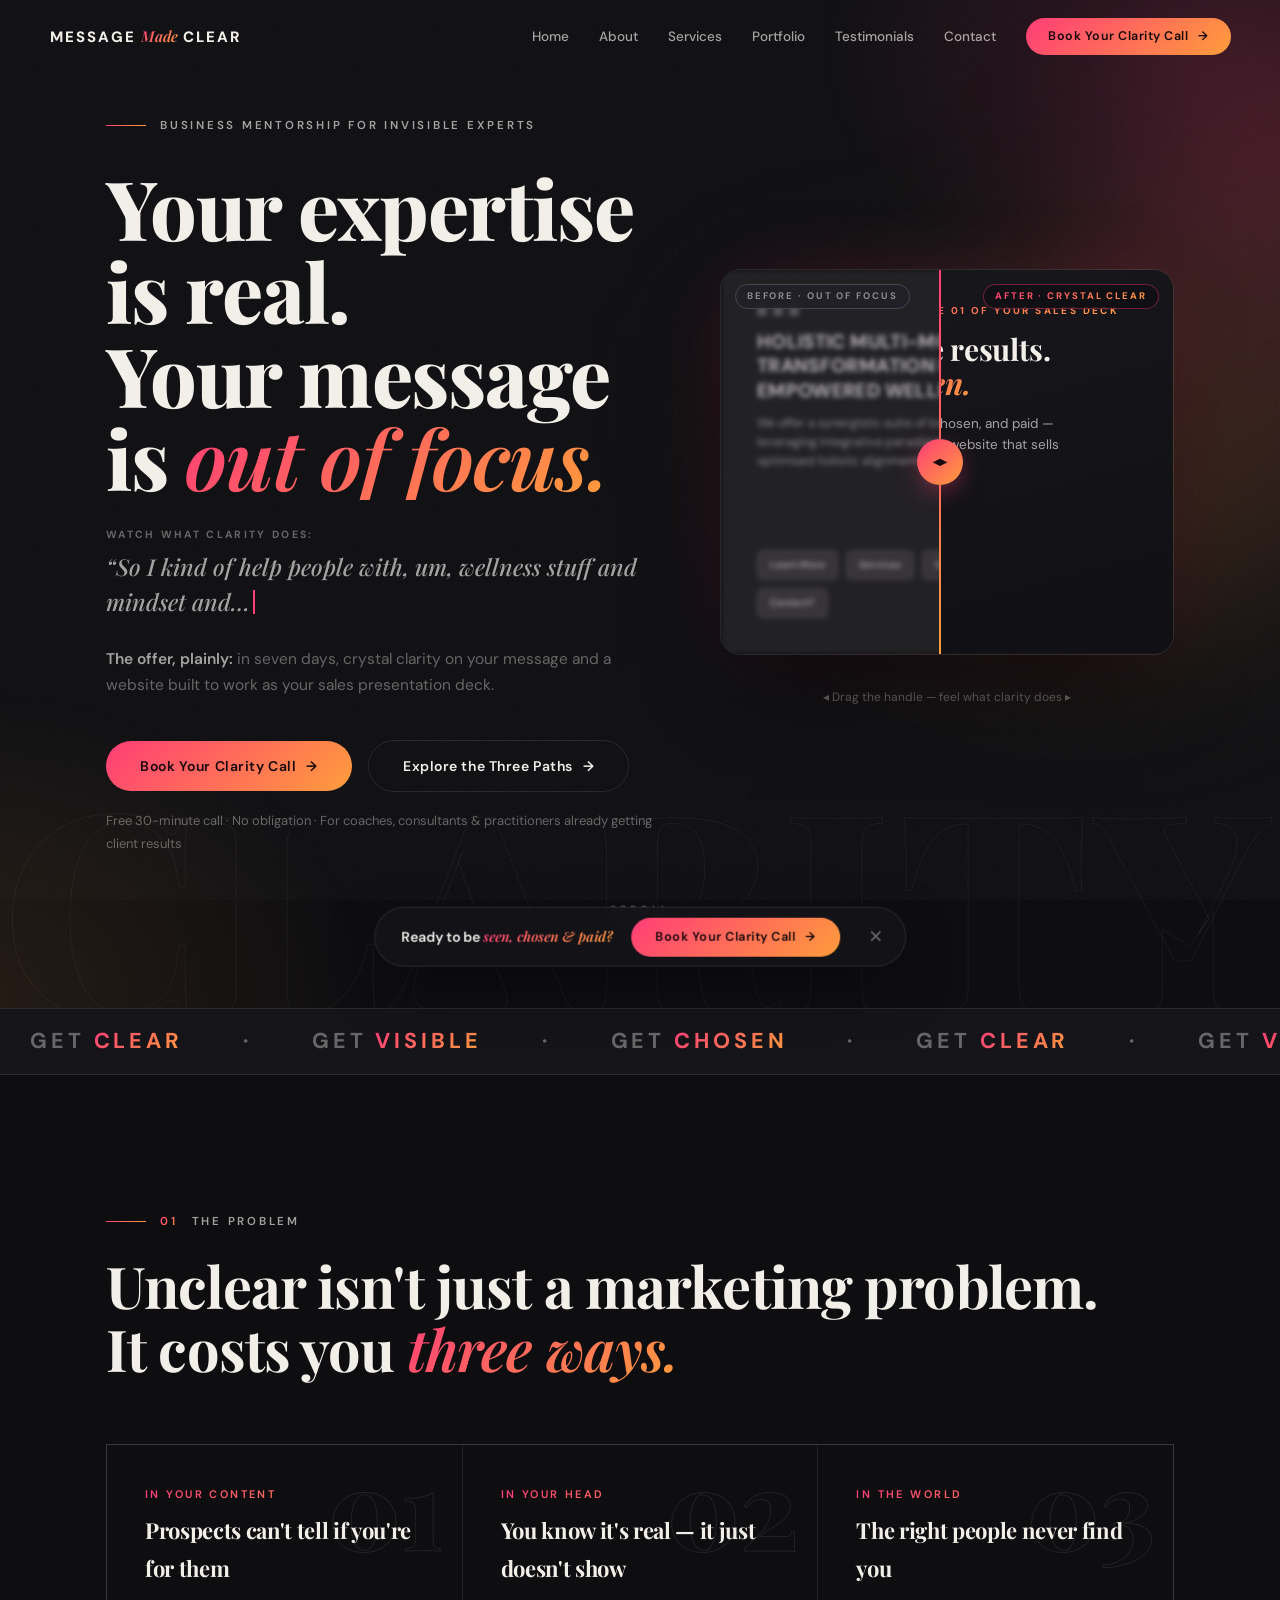
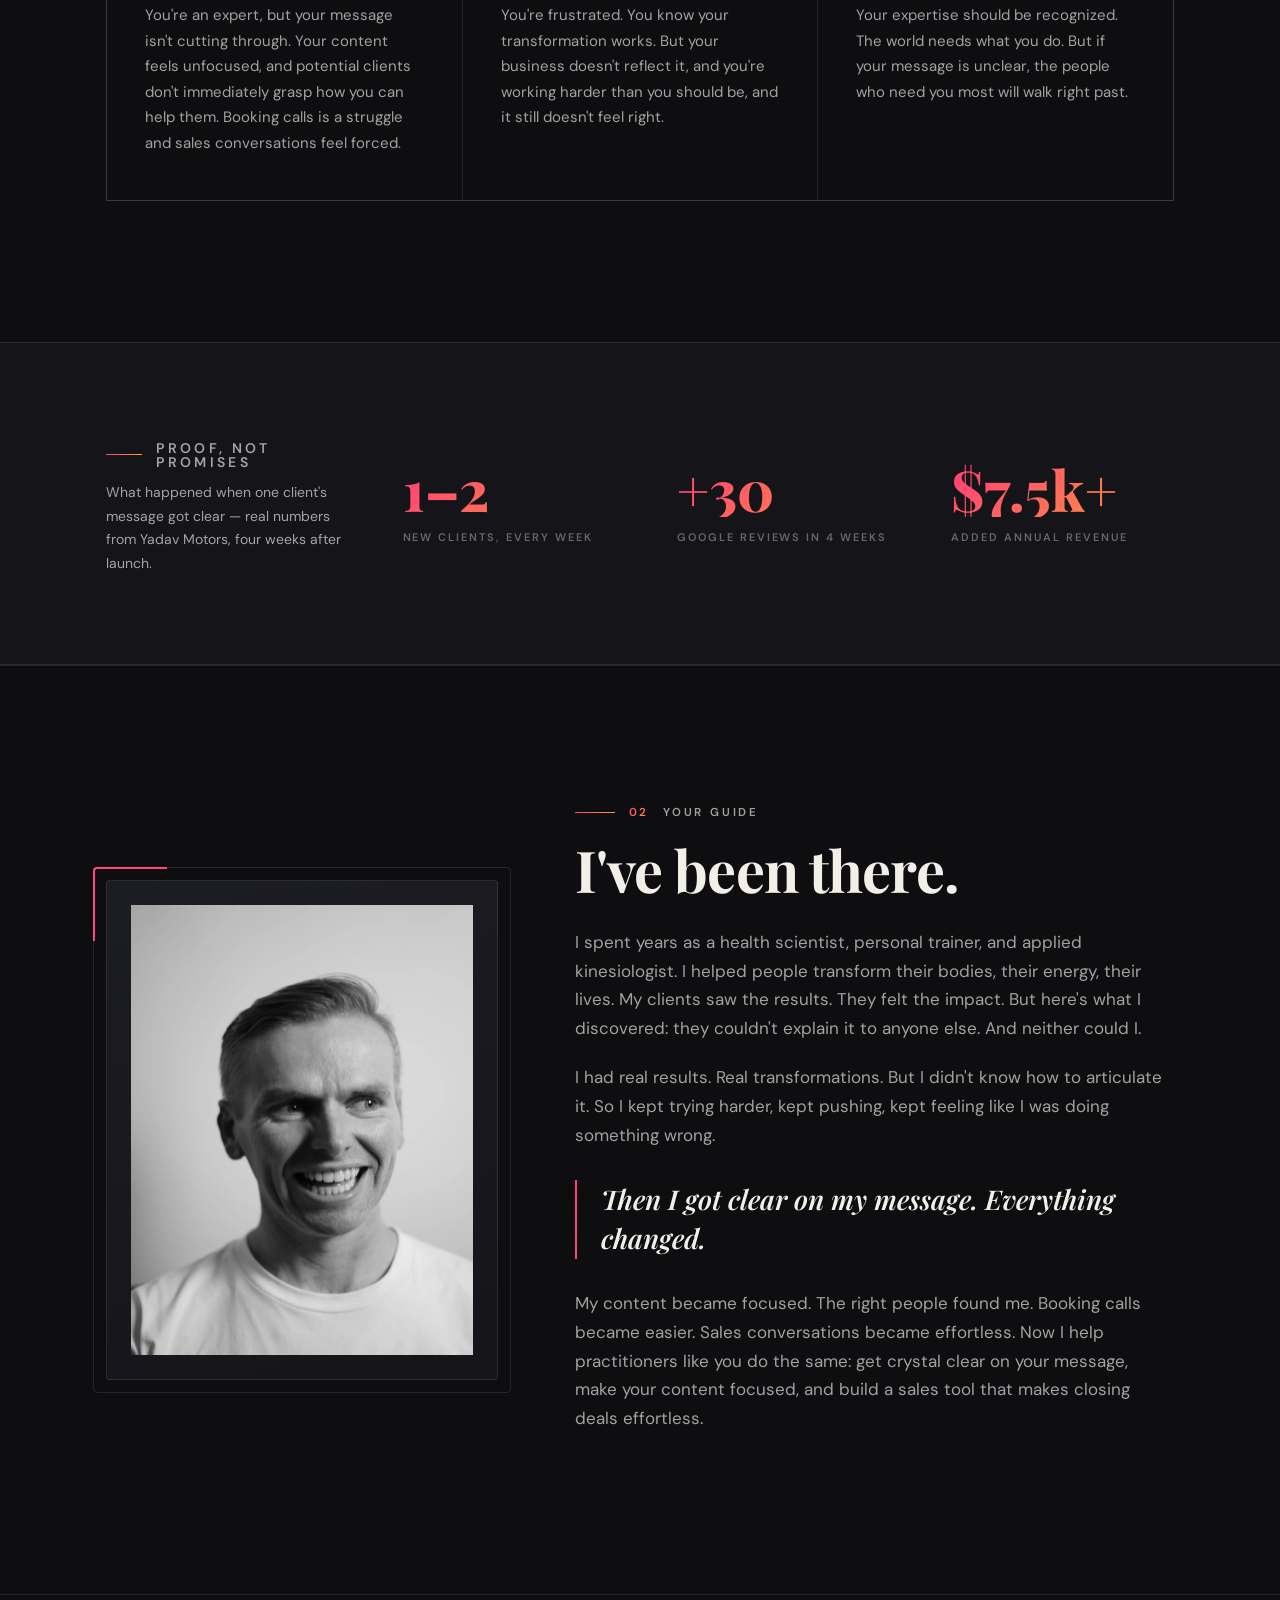
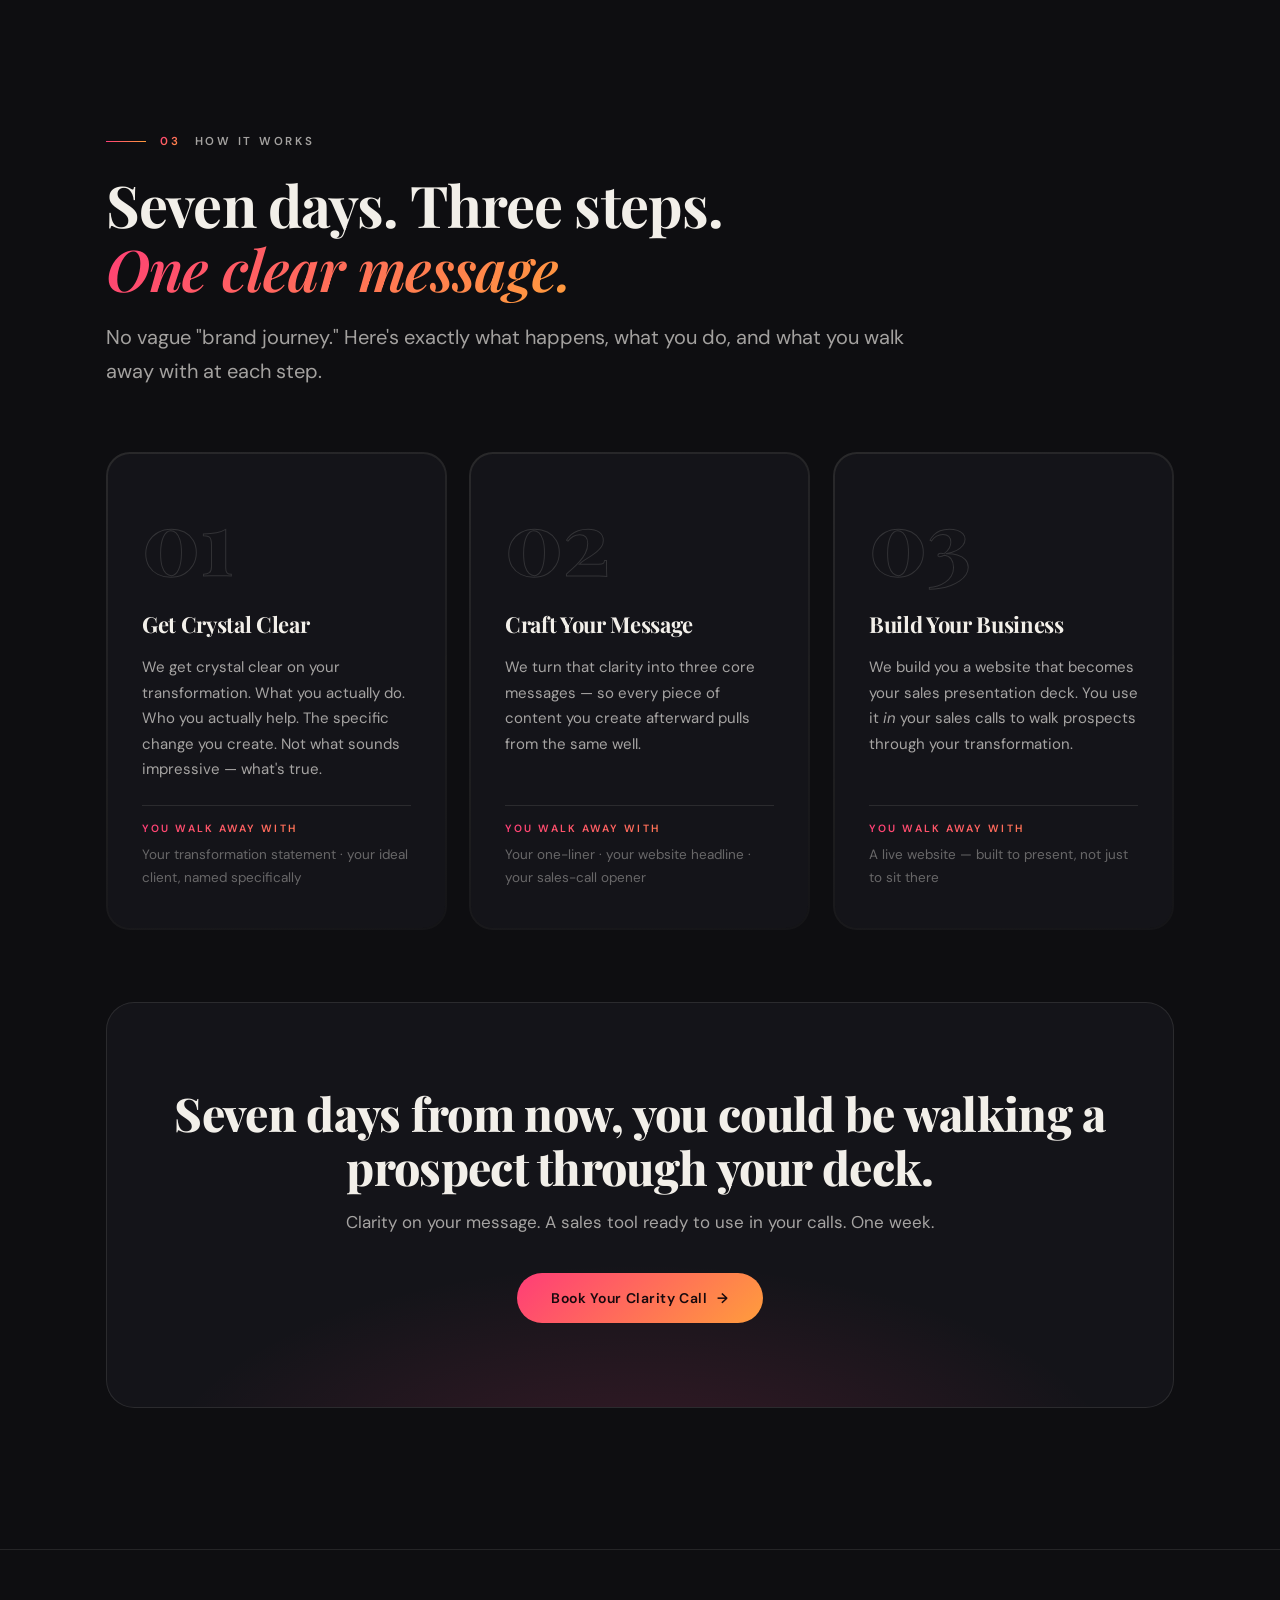
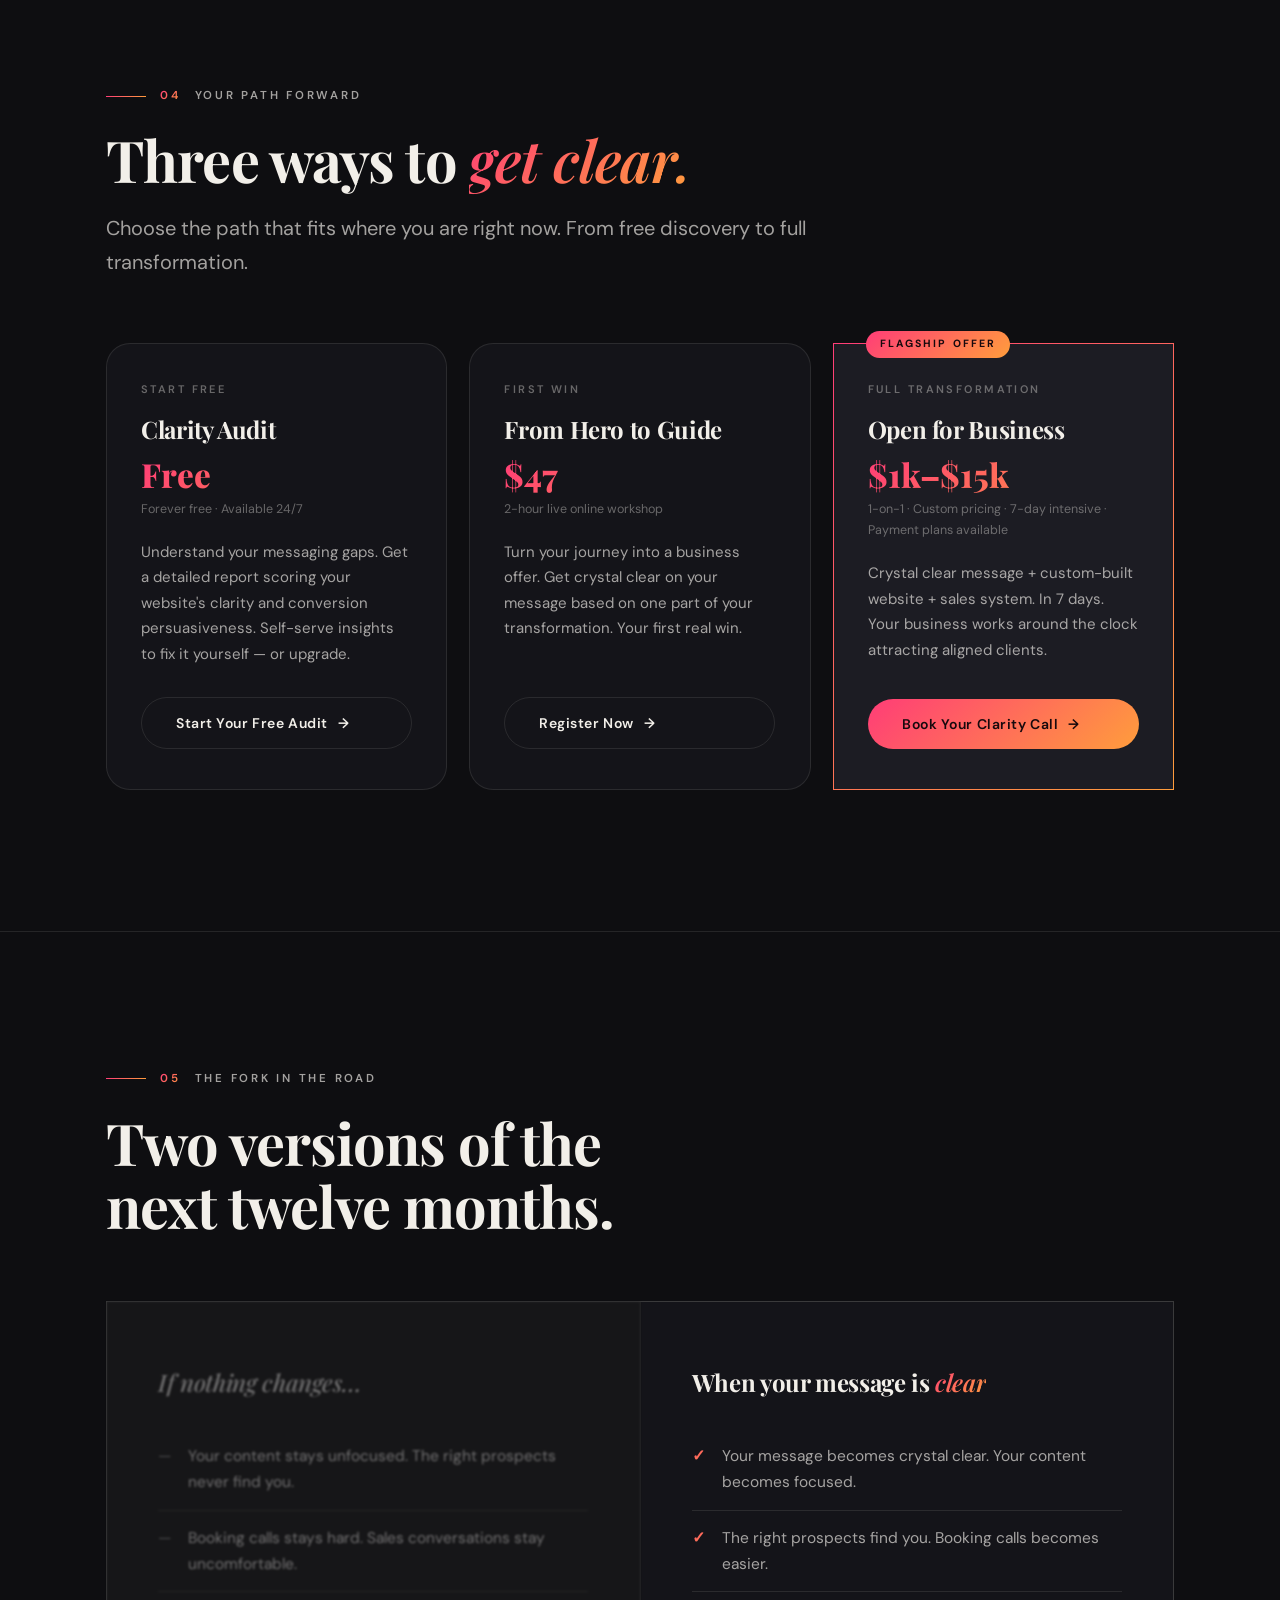
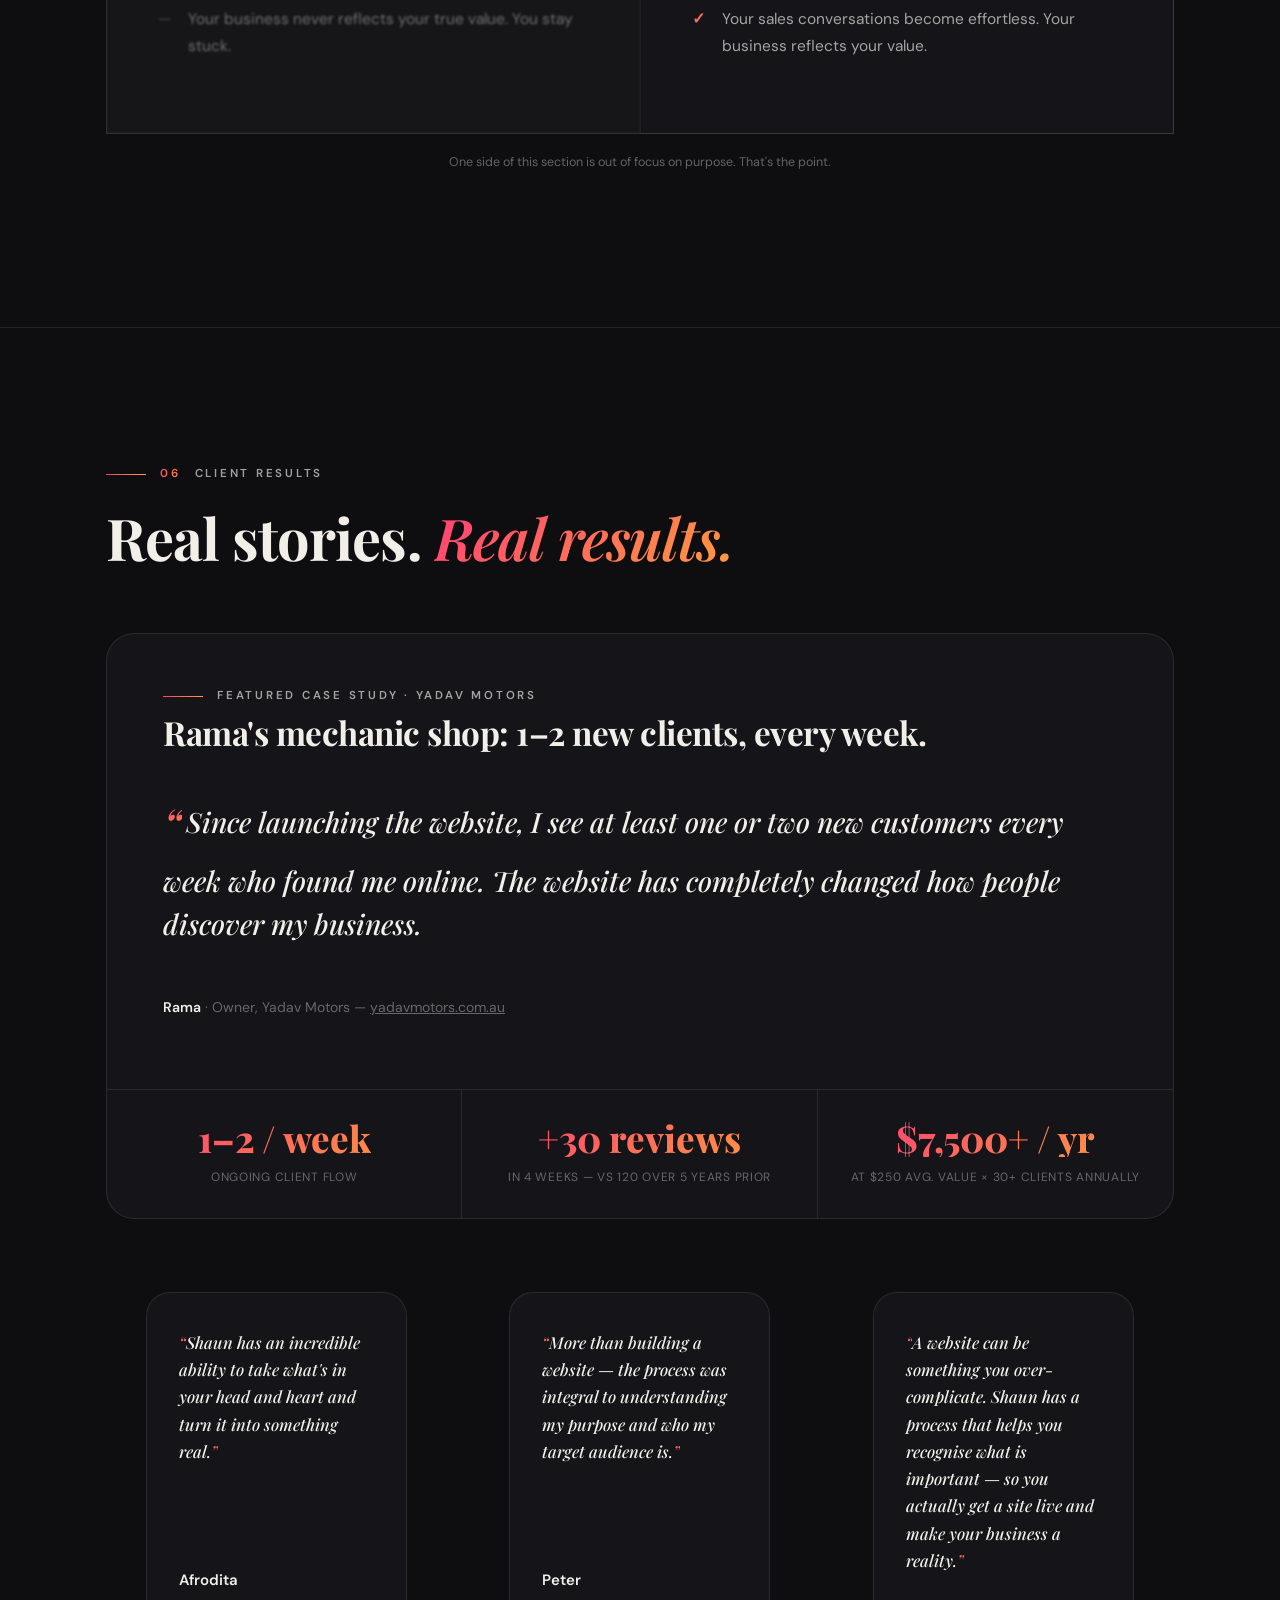
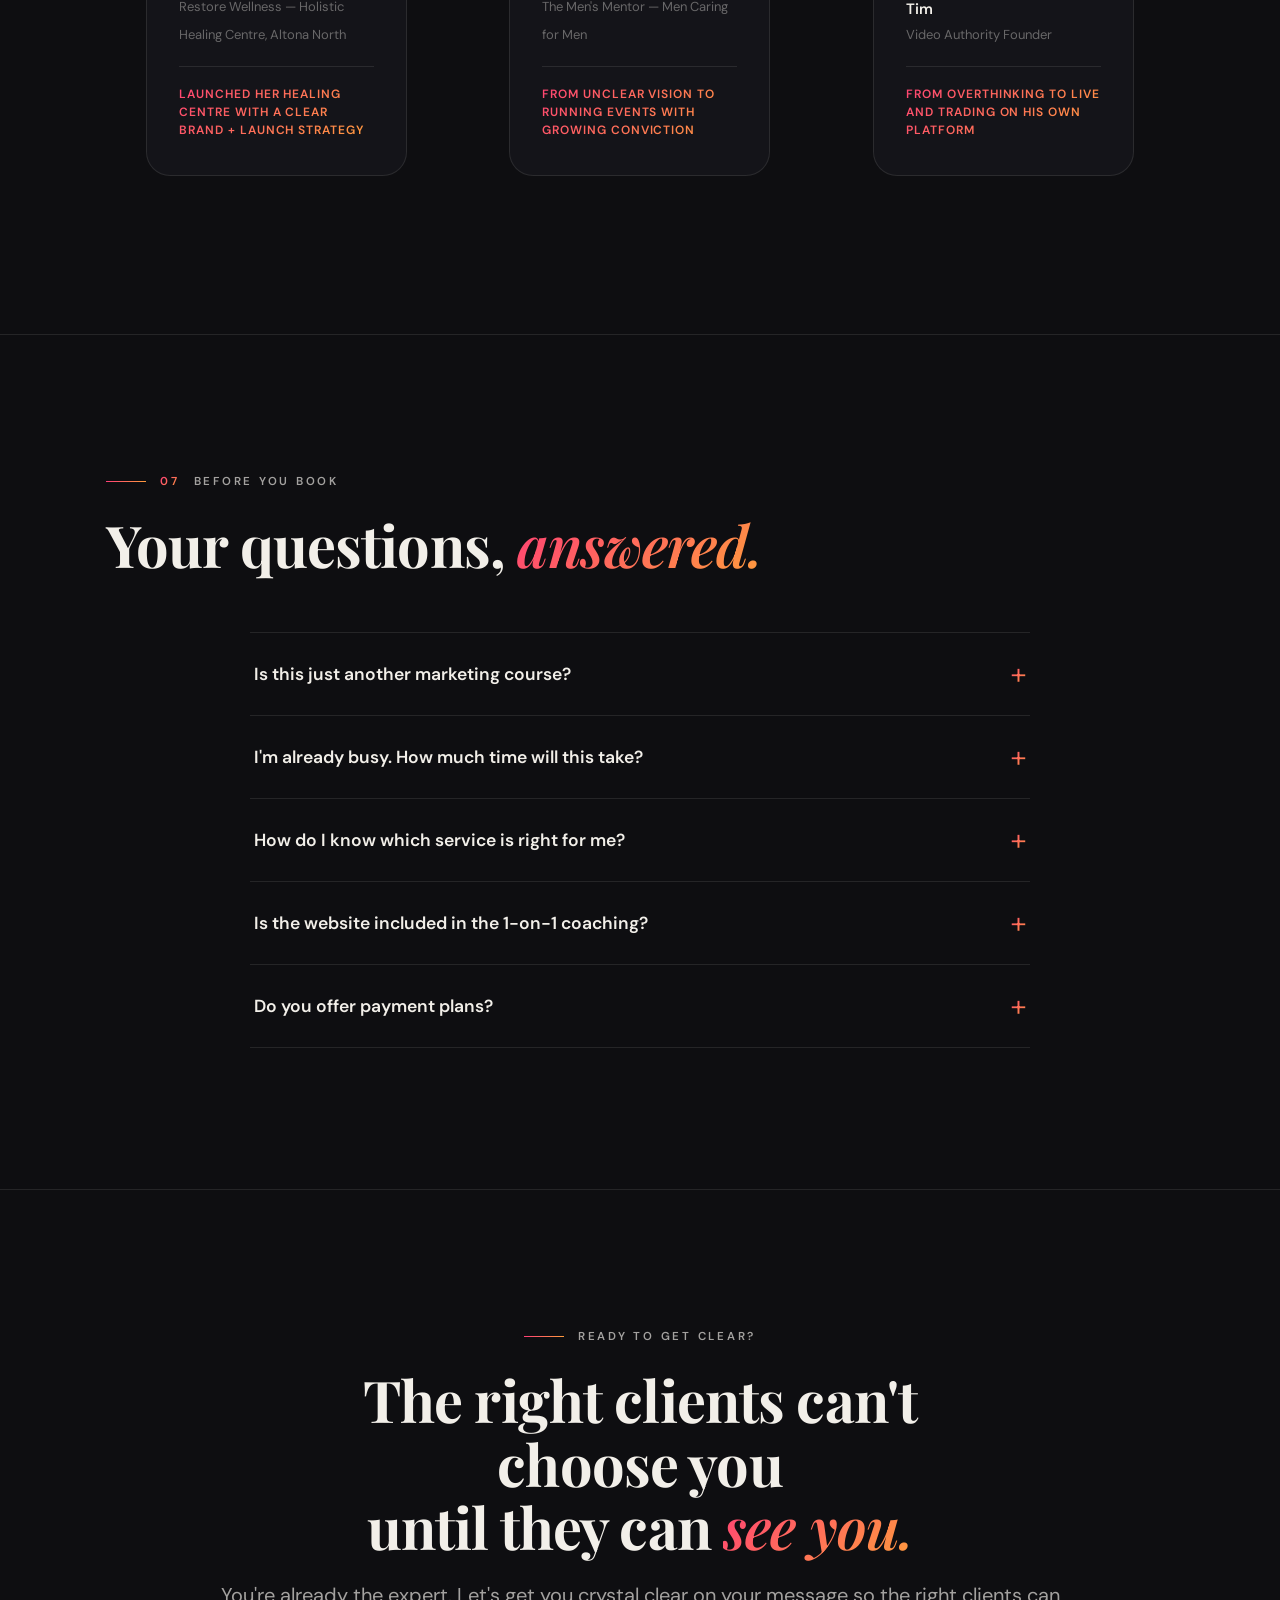
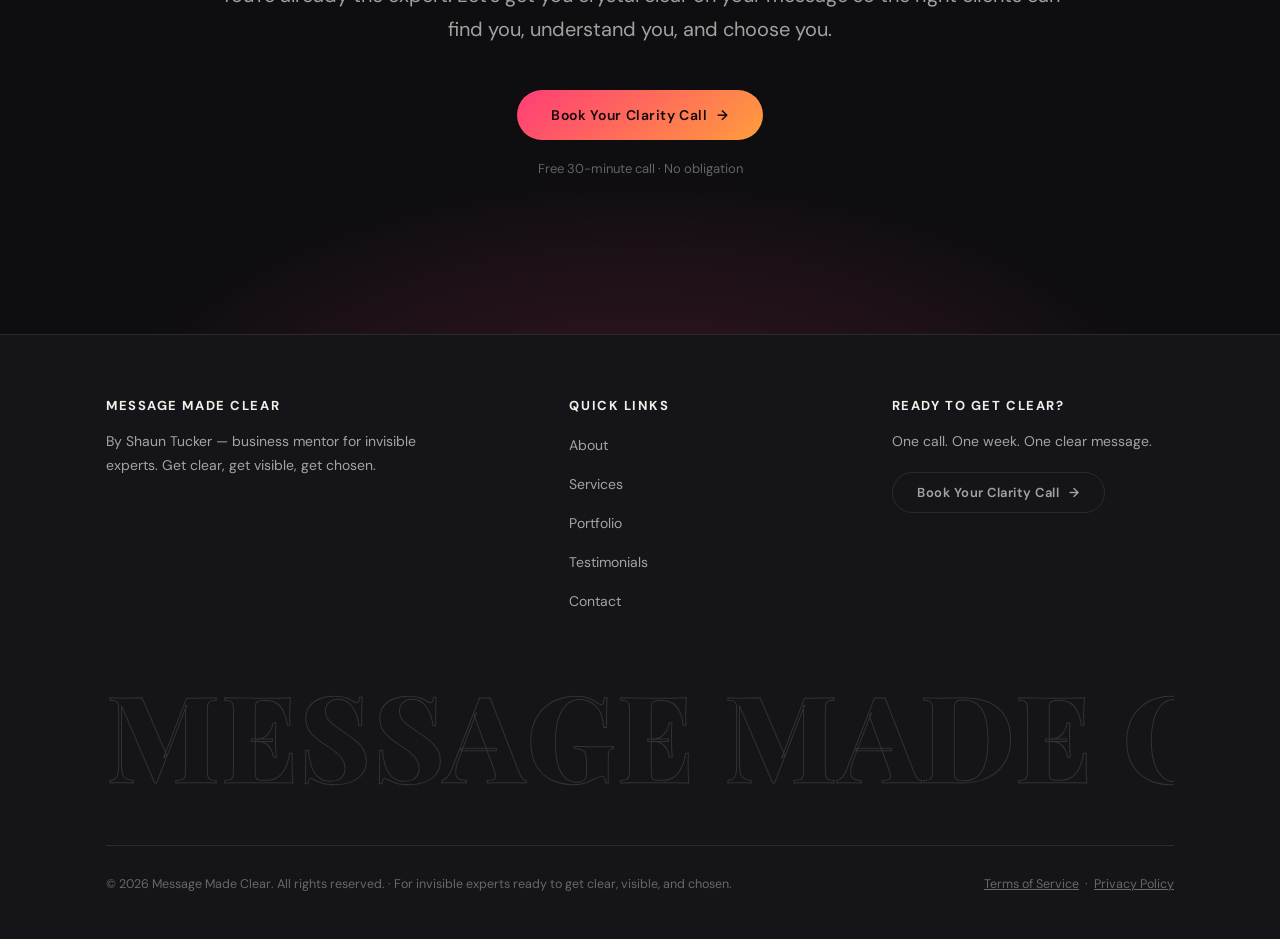
==== index.html @ 740a67cb "Replace placeholder guide image with Shaun Tucker headshot" ====
<!DOCTYPE html>
<html lang="en">
<head>
<meta charset="UTF-8">
<meta name="viewport" content="width=device-width, initial-scale=1.0">
<title>Message Made Clear — Business Mentor for Invisible Experts | Shaun Tucker</title>
<meta name="description" content="Your expertise is real. But your message is out of focus. In seven days, Shaun Tucker gets you crystal clear on your message and builds you a website that works as your sales deck. Get clear. Get visible. Get chosen.">
<link rel="canonical" href="https://messagemadeclear.com/">
<meta property="og:type" content="website">
<meta property="og:title" content="Message Made Clear — Get Clear. Get Visible. Get Chosen.">
<meta property="og:description" content="Business mentorship for invisible experts. Crystal clear message + custom website + sales system, in 7 days.">
<meta property="og:url" content="https://messagemadeclear.com/">
<meta property="og:image" content="https://messagemadeclear.com/og-image.jpg"><!-- TODO: 1200x630 self-hosted -->
<meta property="og:locale" content="en_AU">
<meta name="twitter:card" content="summary_large_image">
<script type="application/ld+json">
{
  "@context": "https://schema.org",
  "@graph": [
    {
      "@type": "Person",
      "name": "Shaun Tucker",
      "jobTitle": "Business Mentor for Invisible Experts",
      "url": "https://messagemadeclear.com/",
      "description": "Shaun Tucker helps wellness practitioners, coaches, and facilitators get crystal clear on their message and build websites that work as sales presentation decks.",
      "knowsAbout": ["Business messaging", "Website strategy", "Sales systems", "Brand clarity"]
    },
    {
      "@type": "Organization",
      "name": "Message Made Clear",
      "url": "https://messagemadeclear.com/",
      "slogan": "Get Clear. Get Visible. Get Chosen.",
      "makesOffer": [
        { "@type": "Offer", "name": "Clarity Audit", "price": "0", "priceCurrency": "AUD", "description": "Free website clarity and conversion audit with detailed scoring." },
        { "@type": "Offer", "name": "From Hero to Guide Workshop", "price": "47", "priceCurrency": "AUD", "description": "2-hour live online workshop to craft your first crystal clear message." },
        { "@type": "Offer", "name": "Open for Business — 1-on-1 Intensive", "priceCurrency": "AUD", "description": "7-day intensive: crystal clear message, custom-built website, and sales system. $1k–$15k custom pricing." }
      ]
    },
    {
      "@type": "FAQPage",
      "mainEntity": [
        { "@type": "Question", "name": "Is this just another marketing course?", "acceptedAnswer": { "@type": "Answer", "text": "No. This isn't about theory. This is about clarity. We cut through the noise to define your unique transformation, craft your message, and build a sales tool that works for you. It's practical, hands-on, and focused on immediate results." } },
        { "@type": "Question", "name": "How much time will this take?", "acceptedAnswer": { "@type": "Answer", "text": "In just seven days, you'll have a clear message and a working sales tool. The process is designed to be efficient and impactful." } },
        { "@type": "Question", "name": "Is the website included in the 1-on-1 coaching?", "acceptedAnswer": { "@type": "Answer", "text": "Yes. The 7-day intensive includes a fully custom-built website based on your clear message, ready to generate leads immediately." } },
        { "@type": "Question", "name": "Do you offer payment plans?", "acceptedAnswer": { "@type": "Answer", "text": "Yes, for the 1-on-1 coaching. Discuss options during your strategy call." } }
      ]
    }
  ]
}
</script>
<link rel="preconnect" href="https://fonts.googleapis.com">
<link rel="preconnect" href="https://fonts.gstatic.com" crossorigin>
<link href="https://fonts.googleapis.com/css2?family=Playfair+Display:ital,wght@0,500;0,600;0,700;0,800;1,500;1,600&family=DM+Sans:opsz,wght@9..40,300;9..40,400;9..40,500;9..40,600;9..40,700&display=swap" rel="stylesheet">
<style>
/* =========================================================================
   MESSAGE MADE CLEAR — flagship build
   One signature move: out-of-focus → crystal clear.
   Ink black · bone white · one hot gradient (Shaun's pink→amber), used
   surgically. Playfair for conviction, DM Sans for clarity.
   ========================================================================= */
:root {
  --ink: #0e0e11;
  --ink-2: #141419;
  --ink-3: #1c1c23;
  --bone: #f2efe9;
  --bone-dim: rgba(242, 239, 233, 0.66);
  --bone-faint: rgba(242, 239, 233, 0.38);
  --line: rgba(242, 239, 233, 0.1);
  --hot-a: #ff3d77;
  --hot-b: #ff9d3c;
  --grad: linear-gradient(137deg, var(--hot-a) 0%, var(--hot-b) 100%);
  --display: 'Playfair Display', Georgia, serif;
  --sans: 'DM Sans', -apple-system, sans-serif;
  --max: 1180px;
  --pad: clamp(20px, 5vw, 56px);
}
* { box-sizing: border-box; }
html { scroll-behavior: smooth; }
body {
  margin: 0;
  background: var(--ink);
  color: var(--bone);
  font: 400 17px/1.7 var(--sans);
  -webkit-font-smoothing: antialiased;
  overflow-x: hidden;
}
::selection { background: var(--hot-a); color: #fff; }
img { max-width: 100%; display: block; }
.wrap { max-width: var(--max); margin: 0 auto; padding-left: var(--pad); padding-right: var(--pad); }

/* Layered depth: grain + vignette on the whole page */
body::before {
  content: ''; position: fixed; inset: 0; z-index: 1; pointer-events: none; opacity: 0.05;
  background-image: url("data:image/svg+xml,%3Csvg xmlns='http://www.w3.org/2000/svg' width='160' height='160'%3E%3Cfilter id='n'%3E%3CfeTurbulence type='fractalNoise' baseFrequency='0.8' numOctaves='2'/%3E%3C/filter%3E%3Crect width='160' height='160' filter='url(%23n)'/%3E%3C/svg%3E");
}
main, header, footer, nav { position: relative; z-index: 2; }

/* Scroll progress hairline */
#progress { position: fixed; top: 0; left: 0; height: 2px; width: 0; background: var(--grad); z-index: 300; }

/* Typography system */
.kicker {
  display: flex; align-items: center; gap: 14px;
  font: 600 11.5px/1 var(--sans); letter-spacing: 0.24em; text-transform: uppercase;
  color: var(--bone-dim); margin: 0 0 26px;
}
.kicker::before { content: ''; width: 40px; height: 1px; background: var(--grad); }
.kicker .n { font: 600 11.5px/1 var(--sans); color: transparent; background: var(--grad); -webkit-background-clip: text; background-clip: text; }
h1, h2, h3 { font-family: var(--display); font-weight: 700; margin: 0; letter-spacing: -0.015em; }
.h-hero { font-size: clamp(3rem, 8.2vw, 7rem); line-height: 1.02; font-weight: 800; }
.h-1 { font-size: clamp(2.1rem, 4.6vw, 3.6rem); line-height: 1.1; }
.h-2 { font-size: clamp(1.5rem, 2.6vw, 2.1rem); line-height: 1.25; }
.grad-text { background: var(--grad); -webkit-background-clip: text; background-clip: text; color: transparent; }
.serif-i { font-family: var(--display); font-style: italic; font-weight: 600; }
.lede { font-size: clamp(1.05rem, 1.7vw, 1.25rem); color: var(--bone-dim); max-width: 60ch; }

/* Buttons */
.btn {
  position: relative; display: inline-flex; align-items: center; gap: 10px;
  font: 600 14px/1 var(--sans); letter-spacing: 0.04em;
  padding: 18px 34px; border-radius: 100px;
  text-decoration: none; cursor: pointer; border: 0;
  color: #17090d; background: var(--grad);
  transition: transform 0.2s ease, box-shadow 0.25s ease;
  isolation: isolate;
}
.btn::after { content: '→'; transition: transform 0.2s ease; }
.btn:hover { transform: translateY(-2px); box-shadow: 0 12px 40px -8px rgba(255, 61, 119, 0.5); }
.btn:hover::after { transform: translateX(4px); }
.btn:focus-visible { outline: 2px solid var(--bone); outline-offset: 3px; }
.btn--ghost { background: transparent; color: var(--bone); border: 1px solid var(--line); box-shadow: none; }
.btn--ghost:hover { border-color: var(--hot-a); color: #fff; box-shadow: none; }
.cta-row { display: flex; gap: 16px; flex-wrap: wrap; align-items: center; }
.cta-note { font-size: 13px; color: var(--bone-faint); }

/* Nav */
.nav { position: fixed; top: 0; left: 0; right: 0; z-index: 200; transition: background 0.35s, border-color 0.35s; border-bottom: 1px solid transparent; }
.nav.scrolled { background: rgba(14, 14, 17, 0.85); backdrop-filter: blur(14px); border-color: var(--line); }
.nav__inner { display: flex; align-items: center; justify-content: space-between; gap: 24px; padding: 18px 0; }
.nav__brand { font: 800 15px/1.2 var(--sans); letter-spacing: 0.14em; text-transform: uppercase; color: var(--bone); text-decoration: none; }
.nav__brand em { font: italic 600 15px/1.2 var(--display); text-transform: none; letter-spacing: 0; background: var(--grad); -webkit-background-clip: text; background-clip: text; color: transparent; }
.nav__links { display: flex; gap: 30px; align-items: center; }
.nav__links a:not(.btn) { font: 500 13.5px/1 var(--sans); color: var(--bone-dim); text-decoration: none; transition: color 0.15s; }
.nav__links a:not(.btn):hover { color: var(--bone); }
.nav .btn { padding: 12px 22px; font-size: 12.5px; }
@media (max-width: 940px) { .nav__links a:not(.btn) { display: none; } }

/* ============ HERO: the focus lens ============ */
.hero {
  min-height: 100svh; display: flex; align-items: center;
  position: relative; overflow: hidden;
  padding-top: 120px; padding-bottom: 140px;
}
/* layered glows */
.hero::before {
  content: ''; position: absolute; inset: -20%;
  background:
    radial-gradient(600px 420px at 80% 18%, rgba(255, 61, 119, 0.14), transparent 60%),
    radial-gradient(700px 520px at 12% 85%, rgba(255, 157, 60, 0.1), transparent 60%);
  pointer-events: none;
}
/* the roaming focus lens (follows cursor) */
#lens {
  position: absolute; width: 340px; height: 340px; border-radius: 50%;
  border: 1px solid rgba(255, 61, 119, 0.35);
  background: radial-gradient(circle, rgba(255,61,119,0.07), transparent 65%);
  transform: translate(-50%, -50%);
  pointer-events: none; opacity: 0; transition: opacity 0.5s ease;
  mix-blend-mode: screen;
}
.hero:hover #lens { opacity: 1; }
.hero .wrap { position: relative; }
.hero .kicker { margin-bottom: 34px; }
/* the signature: "out of focus" resolves */
.blurword {
  font-style: italic; font-weight: 600; white-space: nowrap;
  background: var(--grad); -webkit-background-clip: text; background-clip: text; color: transparent;
  display: inline-block;
  filter: blur(10px); opacity: 0.5;
  transition: filter 1.4s cubic-bezier(0.22, 1, 0.36, 1) 0.5s, opacity 1.4s ease 0.5s;
}
.is-loaded .blurword { filter: blur(0); opacity: 1; }
.hero__sub { margin: 36px 0 14px; }
.hero__offer { font-size: 15.5px; color: var(--bone-faint); max-width: 58ch; margin: 0 0 42px; }
.hero__offer strong { color: var(--bone-dim); font-weight: 600; }
.hero__scroll {
  position: absolute; bottom: 36px; left: 50%; transform: translateX(-50%);
  font: 600 10.5px/1 var(--sans); letter-spacing: 0.3em; text-transform: uppercase;
  color: var(--bone-faint); display: flex; flex-direction: column; align-items: center; gap: 12px;
}
.hero__scroll::after { content: ''; width: 1px; height: 44px; background: linear-gradient(var(--bone-faint), transparent); animation: drip 2.2s ease-in-out infinite; }
@keyframes drip { 0% { transform: scaleY(0); transform-origin: top; } 50% { transform: scaleY(1); transform-origin: top; } 51% { transform-origin: bottom; } 100% { transform: scaleY(0); transform-origin: bottom; } }

/* Marquee */
.marquee { border-top: 1px solid var(--line); border-bottom: 1px solid var(--line); overflow: hidden; padding: 22px 0; background: var(--ink-2); }
.marquee__track { display: flex; gap: 0; width: max-content; animation: scroll 30s linear infinite; }
.marquee span {
  font: 700 clamp(1rem, 1.8vw, 1.35rem)/1 var(--sans); letter-spacing: 0.18em; text-transform: uppercase;
  color: var(--bone-faint); padding: 0 30px; white-space: nowrap;
}
.marquee span b { background: var(--grad); -webkit-background-clip: text; background-clip: text; color: transparent; font-weight: 700; }
@keyframes scroll { to { transform: translateX(-50%); } }

/* Sections */
section { padding: clamp(80px, 11vw, 150px) 0; position: relative; }
.rule-top { border-top: 1px solid var(--line); }

/* Problem cards */
.costs { display: grid; grid-template-columns: repeat(3, 1fr); gap: 1px; background: var(--line); border: 1px solid var(--line); margin-top: 64px; }
.cost { background: var(--ink); padding: 44px 38px; position: relative; overflow: hidden; transition: background 0.3s; }
.cost:hover { background: var(--ink-2); }
.cost .ghost {
  position: absolute; top: 6px; right: 18px;
  font: 800 110px/1 var(--display); color: transparent;
  -webkit-text-stroke: 1px rgba(242, 239, 233, 0.09);
  pointer-events: none;
}
.cost h3 { font-size: 22px; margin: 0 0 16px; }
.cost h3 span { display: block; font: 600 11px/1 var(--sans); letter-spacing: 0.22em; text-transform: uppercase; background: var(--grad); -webkit-background-clip: text; background-clip: text; color: transparent; margin-bottom: 12px; }
.cost p { font-size: 15px; color: var(--bone-dim); margin: 0; }
@media (max-width: 880px) { .costs { grid-template-columns: 1fr; } }

/* Proof strip — real numbers, animated */
.proof { background: var(--ink-2); border-top: 1px solid var(--line); border-bottom: 1px solid var(--line); padding: clamp(56px, 7vw, 88px) 0; }
.proof__grid { display: grid; grid-template-columns: 1.1fr repeat(3, 1fr); gap: clamp(24px, 4vw, 56px); align-items: center; }
.proof__intro p { font-size: 14px; color: var(--bone-dim); margin: 10px 0 0; }
.stat .num { font: 800 clamp(2.4rem, 4.4vw, 3.6rem)/1 var(--display); background: var(--grad); -webkit-background-clip: text; background-clip: text; color: transparent; display: block; }
.stat .lbl { font: 600 11px/1.5 var(--sans); letter-spacing: 0.18em; text-transform: uppercase; color: var(--bone-faint); display: block; margin-top: 12px; }
@media (max-width: 880px) { .proof__grid { grid-template-columns: 1fr 1fr; } .proof__intro { grid-column: 1 / -1; } }

/* Guide split */
.guide { display: grid; grid-template-columns: 0.85fr 1.3fr; gap: clamp(40px, 6vw, 90px); align-items: center; }
.frame {
  aspect-ratio: 4/5; position: relative; border-radius: 4px;
  background: linear-gradient(160deg, var(--ink-3), var(--ink-2));
  border: 1px solid var(--line);
  display: grid; place-items: center; color: var(--bone-faint); font-size: 13px; text-align: center; padding: 24px;
}
.frame::after {
  content: ''; position: absolute; inset: -14px; border: 1px solid var(--line); border-radius: 4px; pointer-events: none;
}
.frame::before {
  content: ''; position: absolute; top: -14px; left: -14px; width: 72px; height: 72px;
  border-top: 2px solid var(--hot-a); border-left: 2px solid var(--hot-a); border-radius: 4px 0 0 0;
}
.guide__story p { color: var(--bone-dim); margin: 0 0 20px; max-width: 58ch; }
.guide__story .turn {
  font: italic 600 clamp(1.3rem, 2.4vw, 1.7rem)/1.45 var(--display);
  color: var(--bone); border-left: 2px solid; border-image: var(--grad) 1;
  padding-left: 24px; margin: 30px 0;
}
@media (max-width: 880px) { .guide { grid-template-columns: 1fr; } .frame { max-width: 360px; } }

/* Plan steps */
.steps { counter-reset: step; display: grid; grid-template-columns: repeat(3, 1fr); gap: 22px; margin-top: 64px; }
.step {
  position: relative; border-radius: 24px; padding: 2px; overflow: hidden;
  background: linear-gradient(160deg, rgba(242,239,233,0.12), rgba(242,239,233,0.03));
  transition: transform 0.3s ease;
}
.step:hover { transform: translateY(-6px); }
.step:hover::before { opacity: 1; }
.step::before {
  content: ''; position: absolute; inset: 0; border-radius: 24px;
  background: var(--grad); opacity: 0; transition: opacity 0.35s ease;
}
.step__in {
  position: relative; background: var(--ink-2); border-radius: 22px;
  padding: 42px 34px 38px; height: 100%; display: flex; flex-direction: column;
}
.step__in::before {
  counter-increment: step; content: '0' counter(step);
  font: 800 88px/1 var(--display); color: transparent;
  -webkit-text-stroke: 1px rgba(242,239,233,0.14);
  display: block; margin-bottom: 22px;
}
.step h3 { font-size: 22px; margin: 0 0 12px; }
.step p { font-size: 15px; color: var(--bone-dim); margin: 0 0 22px; flex: 1; }
.step .out { border-top: 1px solid var(--line); padding-top: 18px; font-size: 13.5px; color: var(--bone-faint); }
.step .out b { display: block; font: 600 10.5px/1 var(--sans); letter-spacing: 0.2em; text-transform: uppercase; background: var(--grad); -webkit-background-clip: text; background-clip: text; color: transparent; margin-bottom: 10px; }
@media (max-width: 880px) { .steps { grid-template-columns: 1fr; } }

.seven {
  margin-top: 72px; text-align: center; position: relative; overflow: hidden;
  border-radius: 28px; padding: clamp(48px, 7vw, 84px) 32px;
  background: var(--ink-2); border: 1px solid var(--line);
}
.seven::before {
  content: ''; position: absolute; inset: 0;
  background: radial-gradient(700px 320px at 50% 120%, rgba(255,61,119,0.16), transparent 70%);
}
.seven > * { position: relative; }
.seven .big { font: 800 clamp(1.8rem, 3.8vw, 2.9rem)/1.15 var(--display); margin: 0 0 14px; letter-spacing: -0.015em; }
.seven .sub { color: var(--bone-dim); margin: 0 0 36px; }

/* Services ladder */
.tiers { display: grid; grid-template-columns: repeat(3, 1fr); gap: 22px; margin-top: 64px; align-items: stretch; }
.tier {
  border: 1px solid var(--line); border-radius: 24px; padding: 40px 34px;
  background: var(--ink-2); display: flex; flex-direction: column; position: relative;
}
.tier--hot { background: var(--ink-3); }
.tier--hot::before {
  content: 'Flagship Offer'; position: absolute; top: -13px; left: 32px;
  font: 700 10.5px/1 var(--sans); letter-spacing: 0.2em; text-transform: uppercase;
  background: var(--grad); color: #17090d; padding: 8px 14px; border-radius: 100px;
}
.tier--hot { border-image: var(--grad) 1; border-width: 1.5px; border-style: solid; border-radius: 0; }
.tier .stage { font: 600 11px/1 var(--sans); letter-spacing: 0.22em; text-transform: uppercase; color: var(--bone-faint); margin: 0 0 14px; }
.tier h3 { font-size: 24px; margin: 0 0 6px; }
.tier .price { font: 800 clamp(1.6rem, 2.6vw, 2.1rem)/1.1 var(--display); background: var(--grad); -webkit-background-clip: text; background-clip: text; color: transparent; margin: 0 0 6px; }
.tier .meta { font-size: 12.5px; color: var(--bone-faint); margin: 0 0 20px; }
.tier p.desc { font-size: 15px; color: var(--bone-dim); flex: 1; margin: 0 0 30px; }
@media (max-width: 940px) { .tiers { grid-template-columns: 1fr; } .tier--hot { border-radius: 24px; } }

/* Fork: interactive focus metaphor */
.fork { display: grid; grid-template-columns: 1fr 1fr; gap: 1px; background: var(--line); border: 1px solid var(--line); margin-top: 64px; }
.path { padding: clamp(38px, 5vw, 60px) clamp(30px, 4vw, 52px); background: var(--ink); transition: filter 0.5s ease, opacity 0.5s ease, background 0.4s; }
.path h3 { font-size: 24px; margin: 0 0 26px; }
.path ul { list-style: none; margin: 0; padding: 0; }
.path li { padding: 14px 0 14px 30px; position: relative; font-size: 15.5px; color: var(--bone-dim); border-bottom: 1px solid var(--line); }
.path li:last-child { border-bottom: 0; }
.path--stay { filter: blur(1.3px) saturate(0.4); opacity: 0.6; }
.path--stay li::before { content: '—'; position: absolute; left: 0; color: var(--bone-faint); }
.path--stay h3 { font-style: italic; font-weight: 500; color: var(--bone-dim); }
.path--go { background: var(--ink-2); }
.path--go li::before { content: '✓'; position: absolute; left: 0; background: var(--grad); -webkit-background-clip: text; background-clip: text; color: transparent; font-weight: 700; }
.fork:hover .path--stay { filter: blur(2.5px) saturate(0.2); opacity: 0.35; }
.fork-hint { text-align: center; font-size: 12.5px; color: var(--bone-faint); margin-top: 18px; }
@media (max-width: 820px) { .fork { grid-template-columns: 1fr; } .path--stay { filter: blur(0.8px) saturate(0.5); } }

/* Case study */
.case { border: 1px solid var(--line); border-radius: 28px; overflow: hidden; margin-top: 64px; background: var(--ink-2); }
.case__head { padding: clamp(36px, 5vw, 56px) clamp(30px, 5vw, 56px) 0; }
.case__quote {
  font: italic 500 clamp(1.25rem, 2.4vw, 1.75rem)/1.55 var(--display);
  margin: 0; padding: clamp(24px, 3vw, 36px) clamp(30px, 5vw, 56px);
}
.case__quote::before { content: '\201C'; font-size: 1.6em; background: var(--grad); -webkit-background-clip: text; background-clip: text; color: transparent; vertical-align: -0.2em; margin-right: 4px; }
.case__who { padding: 0 clamp(30px, 5vw, 56px) clamp(36px, 5vw, 56px); font-size: 14px; color: var(--bone-faint); }
.case__who b { color: var(--bone); font-weight: 600; }
.case__stats { display: grid; grid-template-columns: repeat(3, 1fr); border-top: 1px solid var(--line); }
.case__stat { padding: 30px; text-align: center; border-right: 1px solid var(--line); }
.case__stat:last-child { border-right: 0; }
.case__stat .num { font: 800 clamp(1.6rem, 3vw, 2.3rem)/1 var(--display); background: var(--grad); -webkit-background-clip: text; background-clip: text; color: transparent; display: block; }
.case__stat .lbl { font-size: 12px; color: var(--bone-faint); display: block; margin-top: 10px; letter-spacing: 0.06em; text-transform: uppercase; }
@media (max-width: 720px) { .case__stats { grid-template-columns: 1fr; } .case__stat { border-right: 0; border-bottom: 1px solid var(--line); } }

/* Client stories */
.stories { display: grid; grid-template-columns: repeat(3, 1fr); gap: 22px; margin-top: 56px; }
.story { border: 1px solid var(--line); border-radius: 24px; padding: 36px 32px; background: var(--ink-2); display: flex; flex-direction: column; transition: transform 0.3s, border-color 0.3s; }
.story:hover { transform: translateY(-5px); border-color: rgba(255,61,119,0.4); }
.story blockquote { font: italic 500 16.5px/1.65 var(--display); margin: 0 0 26px; flex: 1; }
.story blockquote::before { content: '\201C'; background: var(--grad); -webkit-background-clip: text; background-clip: text; color: transparent; }
.story blockquote::after { content: '\201D'; background: var(--grad); -webkit-background-clip: text; background-clip: text; color: transparent; }
.story cite { font-style: normal; }
.story cite b { display: block; font: 600 15px/1.3 var(--sans); }
.story cite span { font-size: 13px; color: var(--bone-faint); }
.story .result { margin-top: 18px; padding-top: 18px; border-top: 1px solid var(--line); font: 600 12px/1.5 var(--sans); letter-spacing: 0.08em; text-transform: uppercase; background: var(--grad); -webkit-background-clip: text; background-clip: text; color: transparent; }
@media (max-width: 880px) { .stories { grid-template-columns: 1fr; } }

/* FAQ */
.faq { max-width: 780px; margin: 56px auto 0; }
.faq details { border-top: 1px solid var(--line); }
.faq details:last-child { border-bottom: 1px solid var(--line); }
.faq summary {
  cursor: pointer; list-style: none; display: flex; justify-content: space-between; align-items: center; gap: 18px;
  padding: 26px 4px; font: 600 17.5px/1.4 var(--sans);
}
.faq summary::-webkit-details-marker { display: none; }
.faq summary::after {
  content: '+'; font: 300 30px/1 var(--sans); flex-shrink: 0;
  background: var(--grad); -webkit-background-clip: text; background-clip: text; color: transparent;
  transition: transform 0.25s ease;
}
.faq details[open] summary::after { transform: rotate(45deg); }
.faq details p { margin: 0 0 28px; padding: 0 4px; color: var(--bone-dim); max-width: 64ch; }
.faq summary:focus-visible { outline: 2px solid var(--hot-a); outline-offset: 4px; border-radius: 6px; }

/* Final CTA */
.final { text-align: center; position: relative; overflow: hidden; }
.final::before {
  content: ''; position: absolute; inset: 0;
  background: radial-gradient(800px 400px at 50% 115%, rgba(255,61,119,0.18), transparent 70%);
  pointer-events: none;
}
.final .wrap { position: relative; }
.final .h-1 { max-width: 16ch; margin: 0 auto 20px; }
.final .lede { margin: 0 auto 44px; }

/* Footer */
footer { border-top: 1px solid var(--line); padding: 64px 0 44px; background: var(--ink-2); }
.foot { display: grid; grid-template-columns: 1.5fr 1fr 1fr; gap: 40px; margin-bottom: 48px; }
.foot h4 { font: 700 13px/1 var(--sans); letter-spacing: 0.12em; text-transform: uppercase; margin: 0 0 18px; }
.foot p { font-size: 14px; color: var(--bone-dim); margin: 0; max-width: 36ch; }
.foot ul { list-style: none; margin: 0; padding: 0; }
.foot li { margin-bottom: 10px; }
.foot a { font-size: 14px; color: var(--bone-dim); text-decoration: none; }
.foot a:hover { color: var(--bone); }
.foot__legal { display: flex; justify-content: space-between; gap: 16px; flex-wrap: wrap; padding-top: 28px; border-top: 1px solid var(--line); font-size: 12.5px; color: var(--bone-faint); }
.foot__legal a { color: var(--bone-faint); }
@media (max-width: 820px) { .foot { grid-template-columns: 1fr; } }

/* ===== Amplification layer ===== */
.aurora {
  position: absolute; top: -10%; right: -12%; width: 58vw; height: 58vw; max-width: 900px; max-height: 900px;
  background: conic-gradient(from 40deg, rgba(255,61,119,0.22), rgba(255,157,60,0.16), transparent 65%);
  border-radius: 50%; filter: blur(90px); pointer-events: none;
  animation: drift 16s ease-in-out infinite alternate;
}
@keyframes drift { from { transform: translate(0,0) rotate(0deg) scale(1); } to { transform: translate(-6%, 8%) rotate(40deg) scale(1.15); } }
.hero__ghost {
  position: absolute; left: 50%; bottom: -2%; transform: translateX(-50%);
  font: 800 clamp(6rem, 22vw, 20rem)/0.9 var(--display);
  color: transparent; -webkit-text-stroke: 1px rgba(242,239,233,0.05);
  letter-spacing: 0.02em; white-space: nowrap; pointer-events: none; user-select: none;
  will-change: transform;
}
.marquee:hover .marquee__track { animation-play-state: paused; }
.step, .story { will-change: transform; transform-style: preserve-3d; }
.btn { will-change: transform; }
.foot__mark {
  font: 800 clamp(2.6rem, 9.4vw, 8.5rem)/1 var(--display);
  text-align: center; white-space: nowrap; overflow: hidden;
  color: transparent; -webkit-text-stroke: 1px rgba(242,239,233,0.14);
  letter-spacing: 0.01em; margin: 0 0 52px; cursor: default;
  transition: -webkit-text-stroke-color 0.4s;
}
.foot__mark span { transition: color 0.5s ease; }
.foot__mark:hover span { background: var(--grad); -webkit-background-clip: text; background-clip: text; color: transparent; }
@media (prefers-reduced-motion: reduce) { .aurora { animation: none; } }

/* ===== Ultimate layer: monitor, typewriter, sticky bar ===== */
.hero__grid { display: grid; grid-template-columns: 1.15fr 0.95fr; gap: clamp(32px, 5vw, 70px); align-items: center; }
@media (max-width: 980px) { .hero__grid { grid-template-columns: 1fr; } }
.monitor { position: relative; perspective: 1200px; }
.monitor img {
  border-radius: 14px; border: 1px solid var(--line);
  box-shadow: 0 40px 90px -30px rgba(0,0,0,0.8), 0 0 0 1px rgba(255,61,119,0.12), 0 0 80px -20px rgba(255,61,119,0.25);
  transform: rotateY(-9deg) rotateX(3deg);
  transition: transform 0.6s cubic-bezier(0.22,1,0.36,1);
  will-change: transform;
}
.monitor:hover img { transform: rotateY(0deg) rotateX(0deg) scale(1.02); }
.monitor::after {
  content: 'Your website. Your sales deck. Live in 7 days.';
  position: absolute; bottom: -14px; left: 50%; transform: translateX(-50%);
  font: 700 10.5px/1 var(--sans); letter-spacing: 0.18em; text-transform: uppercase;
  background: var(--grad); color: #17090d; padding: 9px 16px; border-radius: 100px; white-space: nowrap;
}
.typeline {
  margin: 30px 0 0; min-height: 2.4em;
  font: italic 500 clamp(1.1rem, 2vw, 1.45rem)/1.5 var(--display);
}
.typeline .lbl { font: 700 10.5px/1 var(--sans); letter-spacing: 0.22em; text-transform: uppercase; font-style: normal; color: var(--bone-faint); display: block; margin-bottom: 10px; }
.typeline .txt { color: var(--bone-dim); }
.typeline .txt.clear { background: var(--grad); -webkit-background-clip: text; background-clip: text; color: transparent; font-style: normal; font-weight: 600; }
.typeline .caret { display: inline-block; width: 2px; height: 1.05em; background: var(--hot-a); vertical-align: -0.15em; margin-left: 3px; animation: blink 1s steps(1) infinite; }
@keyframes blink { 50% { opacity: 0; } }
.stickybar {
  position: fixed; left: 50%; bottom: 18px; transform: translate(-50%, 140%);
  z-index: 250; display: flex; align-items: center; gap: 18px;
  background: rgba(20,20,25,0.9); backdrop-filter: blur(14px);
  border: 1px solid var(--line); border-radius: 100px;
  padding: 10px 12px 10px 26px;
  box-shadow: 0 20px 60px -15px rgba(0,0,0,0.7);
  transition: transform 0.5s cubic-bezier(0.22,1,0.36,1);
  max-width: calc(100vw - 32px);
}
.stickybar.on { transform: translate(-50%, 0); }
.stickybar p { margin: 0; font: 600 14px/1.3 var(--sans); white-space: nowrap; }
.stickybar p em { font-family: var(--display); background: var(--grad); -webkit-background-clip: text; background-clip: text; color: transparent; }
.stickybar .btn { padding: 13px 24px; font-size: 12.5px; }
.stickybar .x { background: none; border: 0; color: var(--bone-faint); font-size: 18px; cursor: pointer; padding: 6px 10px; }
.stickybar .x:hover { color: var(--bone); }
@media (max-width: 640px) { .stickybar p span { display: none; } }
@media (prefers-reduced-motion: reduce) { .monitor img { transform: none; } .typeline .caret { animation: none; } }

/* ===== The Focus Pull: draggable before/after ===== */
.fp { --x: 50%; position: relative; aspect-ratio: 4/3.4; border-radius: 20px; overflow: hidden; border: 1px solid var(--line); cursor: ew-resize; touch-action: none; user-select: none; box-shadow: 0 40px 90px -30px rgba(0,0,0,0.8), 0 0 80px -20px rgba(255,61,119,0.22); }
.fp__pane { position: absolute; inset: 0; padding: clamp(22px, 3vw, 36px); display: flex; flex-direction: column; }
.fp__before { background: #232028; filter: blur(2.6px) saturate(0.45); }
.fp__before h4 { font: 700 clamp(15px, 1.7vw, 19px)/1.3 var(--sans); letter-spacing: 0.02em; color: #b8b3c2; margin: 14px 0 10px; text-transform: uppercase; }
.fp__before p { font-size: 12.5px; line-height: 1.55; color: #8d8898; margin: 0 0 14px; }
.fp__before .fbtns { display: flex; gap: 8px; flex-wrap: wrap; margin-top: auto; }
.fp__before .fbtns i { font: 600 10px/1 var(--sans); font-style: normal; padding: 9px 12px; border-radius: 6px; background: #39343f; color: #a49fae; border: 1px solid #4a4452; }
.fp__logo { display: flex; gap: 6px; }
.fp__logo i { width: 10px; height: 10px; border-radius: 3px; background: #5b5565; }
.fp__after { background: linear-gradient(165deg, #17171c, #101014); clip-path: inset(0 0 0 var(--x)); }
.fp__after .slide-tag { font: 700 10px/1 var(--sans); letter-spacing: 0.24em; text-transform: uppercase; background: var(--grad); -webkit-background-clip: text; background-clip: text; color: transparent; }
.fp__after h4 { font: 700 clamp(20px, 2.6vw, 30px)/1.15 var(--display); letter-spacing: -0.01em; color: var(--bone); margin: 16px 0 12px; }
.fp__after h4 em { font-style: italic; background: var(--grad); -webkit-background-clip: text; background-clip: text; color: transparent; }
.fp__after p { font-size: 13.5px; line-height: 1.6; color: var(--bone-dim); margin: 0 0 18px; max-width: 34ch; }
.fp__after .fcta { margin-top: auto; align-self: flex-start; font: 700 11.5px/1 var(--sans); letter-spacing: 0.06em; text-transform: uppercase; color: #17090d; background: var(--grad); padding: 12px 20px; border-radius: 100px; }
.fp__bar { position: absolute; top: 0; bottom: 0; left: var(--x); width: 2px; background: var(--grad); transform: translateX(-1px); pointer-events: none; }
.fp__knob { position: absolute; top: 50%; left: var(--x); transform: translate(-50%, -50%); width: 46px; height: 46px; border-radius: 50%; background: var(--grad); display: grid; place-items: center; font: 700 13px/1 var(--sans); color: #17090d; box-shadow: 0 8px 26px -6px rgba(255,61,119,0.6); pointer-events: none; }
.fp__lbl { position: absolute; top: 14px; font: 700 9.5px/1 var(--sans); letter-spacing: 0.2em; text-transform: uppercase; padding: 7px 11px; border-radius: 100px; pointer-events: none; }
.fp__lbl--b { left: 14px; background: rgba(35,32,40,0.85); color: #8d8898; border: 1px solid #4a4452; }
.fp__lbl--a { right: 14px; background: rgba(16,16,20,0.85); border: 1px solid rgba(255,61,119,0.4); }
.fp__lbl--a span { background: var(--grad); -webkit-background-clip: text; background-clip: text; color: transparent; }
.fp__hint { text-align: center; font-size: 12px; color: var(--bone-faint); margin-top: 32px; }
@keyframes fpidle { 0%,100% { --x: 56%; } 50% { --x: 44%; } }
@media (prefers-reduced-motion: reduce) { .fp__before { filter: blur(1px) saturate(0.6); } }

/* Reveal choreography */
.reveal { opacity: 0; transform: translateY(26px); transition: opacity 0.8s cubic-bezier(0.22,1,0.36,1), transform 0.8s cubic-bezier(0.22,1,0.36,1); }
.reveal.in { opacity: 1; transform: none; }
.reveal[data-d="1"] { transition-delay: 0.08s; } .reveal[data-d="2"] { transition-delay: 0.16s; } .reveal[data-d="3"] { transition-delay: 0.24s; }

@media (prefers-reduced-motion: reduce) {
  html { scroll-behavior: auto; }
  .reveal { opacity: 1; transform: none; transition: none; }
  .blurword { filter: none; opacity: 1; transition: none; }
  .marquee__track { animation: none; }
  .hero__scroll::after { animation: none; }
  #lens { display: none; }
  .path--stay { filter: none; opacity: 0.75; }
}
</style>
</head>
<body>
<div id="progress" aria-hidden="true"></div>

<nav class="nav" id="nav" aria-label="Main">
  <div class="wrap nav__inner">
    <a class="nav__brand" href="#top">Message <em>Made</em> Clear</a>
    <div class="nav__links">
      <a href="index.html" aria-current="page">Home</a>
      <a href="about.html">About</a>
      <a href="services.html">Services</a>
      <a href="portfolio.html">Portfolio</a>
      <a href="testimonials.html">Testimonials</a>
      <a href="contact.html">Contact</a>
      <a class="btn" href="https://calendly.com/theshauntucker/strategycall">Book Your Clarity Call</a>
    </div>
  </div>
</nav>

<!-- ============ HERO ============ -->
<header class="hero" id="top">
  <div class="aurora" aria-hidden="true"></div>
  <div class="hero__ghost" aria-hidden="true" id="ghost">CLARITY</div>
  <div id="lens" aria-hidden="true"></div>
  <div class="wrap hero__grid">
    <div>
      <p class="kicker reveal">Business Mentorship for Invisible Experts</p>
      <h1 class="h-hero reveal" data-d="1" style="font-size:clamp(2.6rem,6.4vw,5.4rem);">Your expertise is real.<br>Your message is <span class="blurword">out&nbsp;of&nbsp;focus.</span></h1>
      <div class="typeline reveal" data-d="2" aria-live="off">
        <span class="lbl">Watch what clarity does:</span>
        <span class="txt" id="typetxt"></span><span class="caret" aria-hidden="true"></span>
      </div>
      <p class="hero__offer reveal" data-d="2" style="margin-top:26px;"><strong>The offer, plainly:</strong> in seven days, crystal clarity on your message and a website built to work as your sales presentation deck.</p>
      <div class="cta-row reveal" data-d="3">
        <a class="btn" href="https://calendly.com/theshauntucker/strategycall">Book Your Clarity Call</a>
        <a class="btn btn--ghost" href="services.html">Explore the Three Paths</a>
      </div>
      <p class="cta-note reveal" data-d="3" style="margin-top:18px;">Free 30-minute call · No obligation · For coaches, consultants &amp; practitioners already getting client results</p>
    </div>
    <div class="reveal" data-d="2">
      <div class="fp" id="fp" role="slider" aria-label="Drag to compare an unclear message with a clear one" aria-valuemin="0" aria-valuemax="100" aria-valuenow="50" tabindex="0">
        <!-- BEFORE: the out-of-focus expert website -->
        <div class="fp__pane fp__before" aria-hidden="true">
          <div class="fp__logo"><i></i><i></i><i></i></div>
          <h4>Holistic Multi-Modality Transformation Framework for Empowered Wellness Journeys</h4>
          <p>We offer a synergistic suite of bespoke healing modalities, leveraging integrative paradigms to facilitate your journey toward optimised holistic alignment and embodied wellness solutions…</p>
          <div class="fbtns"><i>Learn More</i><i>Services</i><i>Our Story</i><i>Modalities</i><i>Contact?</i></div>
        </div>
        <!-- AFTER: the same expert, made clear — slide one of the sales deck -->
        <div class="fp__pane fp__after" aria-hidden="true">
          <span class="slide-tag">Your new website · Slide 01 of your sales deck</span>
          <h4>You've got the results.<br>Now get <em>chosen.</em></h4>
          <p>I get invisible experts seen, chosen, and paid — with one clear message and a website that sells for you.</p>
          <span class="fcta">Book a Call →</span>
        </div>
        <div class="fp__bar" aria-hidden="true"></div>
        <div class="fp__knob" aria-hidden="true">◂▸</div>
        <span class="fp__lbl fp__lbl--b" aria-hidden="true">Before · Out of focus</span>
        <span class="fp__lbl fp__lbl--a" aria-hidden="true"><span>After · Crystal clear</span></span>
      </div>
      <p class="fp__hint">◂ Drag the handle — feel what clarity does ▸</p>
    </div>
  </div>
  <script>
  // Focus Pull: drag / touch / keyboard, with a gentle idle sway until touched
  (function () {
    var fp = document.getElementById('fp');
    var touched = false, sway = null, dir = 1, x = 50;
    function set(v) { x = Math.max(6, Math.min(94, v)); fp.style.setProperty('--x', x + '%'); fp.setAttribute('aria-valuenow', Math.round(x)); }
    function fromEvent(e) { var r = fp.getBoundingClientRect(); set(((e.clientX - r.left) / r.width) * 100); }
    fp.addEventListener('pointerdown', function (e) { touched = true; clearInterval(sway); fp.setPointerCapture(e.pointerId); fromEvent(e); });
    fp.addEventListener('pointermove', function (e) { if (e.pressure > 0 || e.buttons) fromEvent(e); });
    fp.addEventListener('keydown', function (e) {
      if (e.key === 'ArrowLeft') { touched = true; clearInterval(sway); set(x - 4); e.preventDefault(); }
      if (e.key === 'ArrowRight') { touched = true; clearInterval(sway); set(x + 4); e.preventDefault(); }
    });
    if (!matchMedia('(prefers-reduced-motion: reduce)').matches) {
      sway = setInterval(function () { if (touched) return; if (x >= 58) dir = -1; if (x <= 42) dir = 1; set(x + dir * 0.25); }, 50);
    }
  })();
  </script>
  <div class="hero__scroll" aria-hidden="true">Scroll</div>
</header>

<!-- ============ MARQUEE ============ -->
<div class="marquee" aria-hidden="true">
  <div class="marquee__track">
    <span>Get <b>Clear</b></span><span>·</span><span>Get <b>Visible</b></span><span>·</span><span>Get <b>Chosen</b></span><span>·</span><span>Get <b>Clear</b></span><span>·</span><span>Get <b>Visible</b></span><span>·</span><span>Get <b>Chosen</b></span><span>·</span>
    <span>Get <b>Clear</b></span><span>·</span><span>Get <b>Visible</b></span><span>·</span><span>Get <b>Chosen</b></span><span>·</span><span>Get <b>Clear</b></span><span>·</span><span>Get <b>Visible</b></span><span>·</span><span>Get <b>Chosen</b></span><span>·</span>
  </div>
</div>

<main>

<!-- ============ 01 · PROBLEM ============ -->
<section id="problem">
  <div class="wrap">
    <p class="kicker reveal"><span class="n">01</span> The Problem</p>
    <h2 class="h-1 reveal" data-d="1">Unclear isn't just a marketing problem.<br>It costs you <span class="serif-i grad-text">three ways.</span></h2>
    <div class="costs">
      <div class="cost reveal" data-d="1">
        <span class="ghost">01</span>
        <h3><span>In your content</span>Prospects can't tell if you're for them</h3>
        <p>You're an expert, but your message isn't cutting through. Your content feels unfocused, and potential clients don't immediately grasp how you can help them. Booking calls is a struggle and sales conversations feel forced.</p>
      </div>
      <div class="cost reveal" data-d="2">
        <span class="ghost">02</span>
        <h3><span>In your head</span>You know it's real — it just doesn't show</h3>
        <p>You're frustrated. You know your transformation works. But your business doesn't reflect it, and you're working harder than you should be, and it still doesn't feel right.</p>
      </div>
      <div class="cost reveal" data-d="3">
        <span class="ghost">03</span>
        <h3><span>In the world</span>The right people never find you</h3>
        <p>Your expertise should be recognized. The world needs what you do. But if your message is unclear, the people who need you most will walk right past.</p>
      </div>
    </div>
  </div>
</section>

<!-- ============ PROOF STRIP ============ -->
<div class="proof">
  <div class="wrap proof__grid">
    <div class="proof__intro reveal">
      <p class="kicker" style="margin-bottom:12px;">Proof, not promises</p>
      <p>What happened when one client's message got clear — real numbers from Yadav Motors, four weeks after launch.</p>
    </div>
    <div class="stat reveal" data-d="1"><span class="num" data-count="2" data-prefix="1–">1–2</span><span class="lbl">New clients, every week</span></div>
    <div class="stat reveal" data-d="2"><span class="num" data-count="30" data-prefix="+">+30</span><span class="lbl">Google reviews in 4 weeks</span></div>
    <div class="stat reveal" data-d="3"><span class="num" data-count="7.5" data-prefix="$" data-suffix="k+">$7.5k+</span><span class="lbl">Added annual revenue</span></div>
  </div>
</div>

<!-- ============ 02 · GUIDE ============ -->
<section id="about" class="rule-top">
  <div class="wrap guide">
    <div class="frame reveal">
      <img src="assets/shaun-headshot.webp" alt="Shaun Tucker — Business Mentor for Invisible Experts" width="360" height="450">
    </div>
    <div class="guide__story">
      <p class="kicker reveal"><span class="n">02</span> Your Guide</p>
      <h2 class="h-1 reveal" data-d="1">I've been there.</h2>
      <p class="reveal" data-d="1" style="margin-top:26px;">I spent years as a health scientist, personal trainer, and applied kinesiologist. I helped people transform their bodies, their energy, their lives. My clients saw the results. They felt the impact. But here's what I discovered: they couldn't explain it to anyone else. And neither could I.</p>
      <p class="reveal" data-d="1">I had real results. Real transformations. But I didn't know how to articulate it. So I kept trying harder, kept pushing, kept feeling like I was doing something wrong.</p>
      <p class="turn reveal" data-d="2">Then I got clear on my message. Everything changed.</p>
      <p class="reveal" data-d="2">My content became focused. The right people found me. Booking calls became easier. Sales conversations became effortless. Now I help practitioners like you do the same: get crystal clear on your message, make your content focused, and build a sales tool that makes closing deals effortless.</p>
    </div>
  </div>
</section>

<!-- ============ 03 · PLAN ============ -->
<section id="plan" class="rule-top">
  <div class="wrap">
    <p class="kicker reveal"><span class="n">03</span> How It Works</p>
    <h2 class="h-1 reveal" data-d="1">Seven days. Three steps.<br><span class="serif-i grad-text">One clear message.</span></h2>
    <p class="lede reveal" data-d="2" style="margin-top:20px;">No vague "brand journey." Here's exactly what happens, what you do, and what you walk away with at each step.</p>
    <div class="steps">
      <div class="step reveal" data-d="1"><div class="step__in">
        <h3>Get Crystal Clear</h3>
        <p>We get crystal clear on your transformation. What you actually do. Who you actually help. The specific change you create. Not what sounds impressive — what's true.</p>
        <div class="out"><b>You walk away with</b>Your transformation statement · your ideal client, named specifically</div>
      </div></div>
      <div class="step reveal" data-d="2"><div class="step__in">
        <h3>Craft Your Message</h3>
        <p>We turn that clarity into three core messages — so every piece of content you create afterward pulls from the same well.</p>
        <div class="out"><b>You walk away with</b>Your one-liner · your website headline · your sales-call opener</div>
      </div></div>
      <div class="step reveal" data-d="3"><div class="step__in">
        <h3>Build Your Business</h3>
        <p>We build you a website that becomes your sales presentation deck. You use it <em>in</em> your sales calls to walk prospects through your transformation.</p>
        <div class="out"><b>You walk away with</b>A live website — built to present, not just to sit there</div>
      </div></div>
    </div>
    <div class="seven reveal">
      <p class="big">Seven days from now, you could be walking a prospect through your deck.</p>
      <p class="sub">Clarity on your message. A sales tool ready to use in your calls. One week.</p>
      <a class="btn" href="https://calendly.com/theshauntucker/strategycall">Book Your Clarity Call</a>
    </div>
  </div>
</section>

<!-- ============ 04 · SERVICES ============ -->
<section id="services" class="rule-top">
  <div class="wrap">
    <p class="kicker reveal"><span class="n">04</span> Your Path Forward</p>
    <h2 class="h-1 reveal" data-d="1">Three ways to <span class="serif-i grad-text">get clear.</span></h2>
    <p class="lede reveal" data-d="2" style="margin-top:20px;">Choose the path that fits where you are right now. From free discovery to full transformation.</p>
    <div class="tiers">
      <div class="tier reveal" data-d="1">
        <p class="stage">Start Free</p>
        <h3>Clarity Audit</h3>
        <p class="price">Free</p>
        <p class="meta">Forever free · Available 24/7</p>
        <p class="desc">Understand your messaging gaps. Get a detailed report scoring your website's clarity and conversion persuasiveness. Self-serve insights to fix it yourself — or upgrade.</p>
        <a class="btn btn--ghost" href="/audit">Start Your Free Audit</a>
      </div>
      <div class="tier reveal" data-d="2">
        <p class="stage">First Win</p>
        <h3>From Hero to Guide</h3>
        <p class="price">$47</p>
        <p class="meta">2-hour live online workshop</p>
        <p class="desc">Turn your journey into a business offer. Get crystal clear on your message based on one part of your transformation. Your first real win.</p>
        <a class="btn btn--ghost" href="https://calendly.com/theshauntucker/workshop">Register Now</a>
      </div>
      <div class="tier tier--hot reveal" data-d="3">
        <p class="stage">Full Transformation</p>
        <h3>Open for Business</h3>
        <p class="price">$1k–$15k</p>
        <p class="meta">1-on-1 · Custom pricing · 7-day intensive · Payment plans available</p>
        <p class="desc">Crystal clear message + custom-built website + sales system. In 7 days. Your business works around the clock attracting aligned clients.</p>
        <a class="btn" href="https://calendly.com/theshauntucker/strategycall">Book Your Clarity Call</a>
      </div>
    </div>
  </div>
</section>

<!-- ============ 05 · THE FORK ============ -->
<section class="rule-top">
  <div class="wrap">
    <p class="kicker reveal"><span class="n">05</span> The Fork in the Road</p>
    <h2 class="h-1 reveal" data-d="1">Two versions of the<br>next twelve months.</h2>
    <div class="fork reveal" data-d="2">
      <div class="path path--stay">
        <h3>If nothing changes…</h3>
        <ul>
          <li>Your content stays unfocused. The right prospects never find you.</li>
          <li>Booking calls stays hard. Sales conversations stay uncomfortable.</li>
          <li>Your business never reflects your true value. You stay stuck.</li>
        </ul>
      </div>
      <div class="path path--go">
        <h3>When your message is <span class="serif-i grad-text">clear</span></h3>
        <ul>
          <li>Your message becomes crystal clear. Your content becomes focused.</li>
          <li>The right prospects find you. Booking calls becomes easier.</li>
          <li>Your sales conversations become effortless. Your business reflects your value.</li>
        </ul>
      </div>
    </div>
    <p class="fork-hint reveal" data-d="3">One side of this section is out of focus on purpose. That's the point.</p>
  </div>
</section>

<!-- ============ 06 · RESULTS ============ -->
<section id="results" class="rule-top">
  <div class="wrap">
    <p class="kicker reveal"><span class="n">06</span> Client Results</p>
    <h2 class="h-1 reveal" data-d="1">Real stories. <span class="serif-i grad-text">Real results.</span></h2>

    <!-- Featured case study: real numbers -->
    <div class="case reveal" data-d="2">
      <div class="case__head">
        <p class="kicker" style="margin-bottom:10px;">Featured Case Study · Yadav Motors</p>
        <h3 class="h-2">Rama's mechanic shop: 1–2 new clients, every week.</h3>
      </div>
      <blockquote class="case__quote">Since launching the website, I see at least one or two new customers every week who found me online. The website has completely changed how people discover my business.</blockquote>
      <p class="case__who"><b>Rama</b> · Owner, Yadav Motors — <a href="https://www.yadavmotors.com.au/" style="color:inherit;">yadavmotors.com.au</a></p>
      <div class="case__stats">
        <div class="case__stat"><span class="num">1–2 / week</span><span class="lbl">Ongoing client flow</span></div>
        <div class="case__stat"><span class="num">+30 reviews</span><span class="lbl">In 4 weeks — vs 120 over 5 years prior</span></div>
        <div class="case__stat"><span class="num">$7,500+ / yr</span><span class="lbl">At $250 avg. value × 30+ clients annually</span></div>
      </div>
    </div>

    <!-- Client stories -->
    <div class="stories">
      <figure class="story reveal" data-d="1">
        <blockquote>Shaun has an incredible ability to take what's in your head and heart and turn it into something real.</blockquote>
        <figcaption><cite><b>Afrodita</b><span>Restore Wellness — Holistic Healing Centre, Altona North</span></cite></figcaption>
        <div class="result">Launched her healing centre with a clear brand + launch strategy</div>
      </figure>
      <figure class="story reveal" data-d="2">
        <blockquote>More than building a website — the process was integral to understanding my purpose and who my target audience is.</blockquote>
        <figcaption><cite><b>Peter</b><span>The Men's Mentor — Men Caring for Men</span></cite></figcaption>
        <div class="result">From unclear vision to running events with growing conviction</div>
      </figure>
      <figure class="story reveal" data-d="3">
        <blockquote>A website can be something you over-complicate. Shaun has a process that helps you recognise what is important — so you actually get a site live and make your business a reality.</blockquote>
        <figcaption><cite><b>Tim</b><span>Video Authority Founder</span></cite></figcaption>
        <div class="result">From overthinking to live and trading on his own platform</div>
      </figure>
    </div>
  </div>
</section>

<!-- ============ 07 · FAQ ============ -->
<section id="faq" class="rule-top">
  <div class="wrap">
    <p class="kicker reveal"><span class="n">07</span> Before You Book</p>
    <h2 class="h-1 reveal" data-d="1">Your questions, <span class="serif-i grad-text">answered.</span></h2>
    <div class="faq reveal" data-d="2">
      <details>
        <summary>Is this just another marketing course?</summary>
        <p>No. This isn't about theory. This is about clarity. We cut through the noise to define your unique transformation, craft your message, and build a sales tool that works for you. It's practical, hands-on, and focused on immediate results.</p>
      </details>
      <details>
        <summary>I'm already busy. How much time will this take?</summary>
        <p>We get it. Your time is precious. That's why this process is designed to be efficient and impactful. In just seven days, you'll have a clear message and a working sales tool. We focus on what matters, so you can get back to doing what you do best.</p>
      </details>
      <details>
        <summary>How do I know which service is right for me?</summary>
        <p>Start with the free Clarity Audit to understand your gaps. If you want momentum, try the $47 workshop. If you're ready for the full transformation — message, website, and sales system in seven days — book a call and we'll see if the 1-on-1 intensive is the right fit. Many clients upgrade after experiencing results.</p>
      </details>
      <details>
        <summary>Is the website included in the 1-on-1 coaching?</summary>
        <p>Yes. The 7-day intensive includes a fully custom-built website based on your clear message, ready to generate leads immediately.</p>
      </details>
      <details>
        <summary>Do you offer payment plans?</summary>
        <p>Yes, for the 1-on-1 coaching. We can discuss options during your strategy call.</p>
      </details>
    </div>
  </div>
</section>

<!-- ============ FINAL CTA ============ -->
<section class="final rule-top">
  <div class="wrap">
    <p class="kicker reveal" style="justify-content:center;">Ready to Get Clear?</p>
    <h2 class="h-1 reveal" data-d="1">The right clients can't choose you<br>until they can <span class="serif-i grad-text">see you.</span></h2>
    <p class="lede reveal" data-d="2" style="text-align:center;">You're already the expert. Let's get you crystal clear on your message so the right clients can find you, understand you, and choose you.</p>
    <div class="cta-row reveal" data-d="3" style="justify-content:center;">
      <a class="btn" href="https://calendly.com/theshauntucker/strategycall">Book Your Clarity Call</a>
    </div>
    <p class="cta-note reveal" data-d="3" style="margin-top:18px;">Free 30-minute call · No obligation</p>
  </div>
</section>

</main>

<!-- ============ FOOTER ============ -->
<footer>
  <div class="wrap">
    <div class="foot">
      <div>
        <h4>Message Made Clear</h4>
        <p>By Shaun Tucker — business mentor for invisible experts. Get clear, get visible, get chosen.</p>
      </div>
      <div>
        <h4>Quick Links</h4>
        <ul>
          <li><a href="about.html">About</a></li>
          <li><a href="services.html">Services</a></li>
          <li><a href="portfolio.html">Portfolio</a></li>
          <li><a href="testimonials.html">Testimonials</a></li>
          <li><a href="contact.html">Contact</a></li>
        </ul>
      </div>
      <div>
        <h4>Ready to Get Clear?</h4>
        <p style="margin-bottom:18px;">One call. One week. One clear message.</p>
        <a class="btn btn--ghost" href="https://calendly.com/theshauntucker/strategycall" style="padding:13px 24px;font-size:13px;">Book Your Clarity Call</a>
      </div>
    </div>
    <div class="foot__mark" aria-hidden="true"><span>MESSAGE MADE CLEAR</span></div>
    <div class="foot__legal">
      <span>© 2026 Message Made Clear. All rights reserved. · For invisible experts ready to get clear, visible, and chosen.</span>
      <span><a href="/terms">Terms of Service</a> &nbsp;·&nbsp; <a href="/privacy">Privacy Policy</a></span>
    </div>
  </div>
</footer>

<script>
// Loaded state → hero blur-word resolves
addEventListener('load', function () {
  requestAnimationFrame(function () { document.body.classList.add('is-loaded'); });
});

// Nav state + scroll progress hairline
var nav = document.getElementById('nav');
var bar = document.getElementById('progress');
addEventListener('scroll', function () {
  nav.classList.toggle('scrolled', scrollY > 40);
  var h = document.documentElement;
  bar.style.width = (scrollY / (h.scrollHeight - h.clientHeight) * 100) + '%';
}, { passive: true });

// Focus lens: glides toward the cursor (lerp) instead of snapping
var hero = document.querySelector('.hero');
var lens = document.getElementById('lens');
var ghost = document.getElementById('ghost');
var fine = matchMedia('(pointer:fine)').matches && !matchMedia('(prefers-reduced-motion: reduce)').matches;
if (fine) {
  var tx = 0, ty = 0, cx = 0, cy = 0, lensOn = false;
  hero.addEventListener('mousemove', function (e) {
    var r = hero.getBoundingClientRect();
    tx = e.clientX - r.left; ty = e.clientY - r.top;
    if (!lensOn) { cx = tx; cy = ty; lensOn = true; }
  });
  (function glide() {
    cx += (tx - cx) * 0.08; cy += (ty - cy) * 0.08;
    lens.style.left = cx + 'px'; lens.style.top = cy + 'px';
    requestAnimationFrame(glide);
  })();

  // Magnetic buttons — they lean toward the cursor
  document.querySelectorAll('.btn').forEach(function (b) {
    b.addEventListener('mousemove', function (e) {
      var r = b.getBoundingClientRect();
      b.style.transform = 'translate(' + ((e.clientX - r.left - r.width / 2) * 0.14) + 'px,' + ((e.clientY - r.top - r.height / 2) * 0.3 - 2) + 'px)';
    });
    b.addEventListener('mouseleave', function () { b.style.transform = ''; });
  });

  // 3D tilt on plan steps and story cards
  document.querySelectorAll('.step, .story').forEach(function (c) {
    c.addEventListener('mousemove', function (e) {
      var r = c.getBoundingClientRect();
      var rx = ((e.clientY - r.top) / r.height - 0.5) * -7;
      var ry = ((e.clientX - r.left) / r.width - 0.5) * 7;
      c.style.transform = 'perspective(900px) rotateX(' + rx + 'deg) rotateY(' + ry + 'deg) translateY(-6px)';
    });
    c.addEventListener('mouseleave', function () { c.style.transform = ''; });
  });
}

// Ghost word parallax — drifts as you scroll past the hero
addEventListener('scroll', function () {
  if (ghost && scrollY < innerHeight * 1.4) ghost.style.transform = 'translateX(-50%) translateY(' + scrollY * 0.24 + 'px)';
}, { passive: true });

// Count-up stats when the proof strip enters view
var counted = false;
var proofIO = new IntersectionObserver(function (entries) {
  if (!entries[0].isIntersecting || counted) return;
  counted = true;
  document.querySelectorAll('.stat .num[data-count]').forEach(function (el) {
    var end = parseFloat(el.dataset.count), pre = el.dataset.prefix || '', suf = el.dataset.suffix || '';
    var dec = (String(end).indexOf('.') > -1) ? 1 : 0, t0 = null;
    if (matchMedia('(prefers-reduced-motion: reduce)').matches) return;
    (function tick(ts) {
      if (!t0) t0 = ts;
      var p = Math.min((ts - t0) / 1300, 1), e = 1 - Math.pow(1 - p, 3);
      el.textContent = pre + (end * e).toFixed(dec) + suf;
      if (p < 1) requestAnimationFrame(tick); else el.textContent = pre + end.toFixed(dec).replace(/\.0$/, '') + suf;
    })(performance.now());
  });
  proofIO.disconnect();
}, { threshold: 0.4 });
var proofEl = document.querySelector('.proof');
if (proofEl) proofIO.observe(proofEl);

// Staggered reveals
var io = new IntersectionObserver(function (entries) {
  entries.forEach(function (e) {
    if (e.isIntersecting) { e.target.classList.add('in'); io.unobserve(e.target); }
  });
}, { threshold: 0.14 });
document.querySelectorAll('.reveal').forEach(function (el) { io.observe(el); });
</script>
<div class="stickybar" id="stickybar" role="complementary" aria-label="Book a call">
  <p><span>Ready to be </span><em>seen, chosen &amp; paid?</em></p>
  <a class="btn" href="https://calendly.com/theshauntucker/strategycall">Book Your Clarity Call</a>
  <button class="x" id="stickyx" aria-label="Dismiss">✕</button>
</div>

<script>
// Typewriter: vague expert-babble → deleted → the clear one-liner
(function () {
  var el = document.getElementById('typetxt');
  if (!el) return;
  if (matchMedia('(prefers-reduced-motion: reduce)').matches) {
    el.textContent = '“I get invisible experts seen, chosen, and paid — in 7 days.”';
    el.classList.add('clear');
    return;
  }
  var vague = [
    '“So I kind of help people with, um, wellness stuff and mindset and…”',
    '“It’s hard to explain — I do coaching, and healing, and a bit of…”',
    '“I offer a holistic multi-modality transformation framework for…”'
  ];
  var clear = '“I get invisible experts seen, chosen, and paid — in 7 days.”';
  var vi = 0;
  function type(str, isClear, done) {
    el.classList.toggle('clear', isClear);
    var i = 0;
    (function t() {
      el.textContent = str.slice(0, ++i);
      if (i < str.length) setTimeout(t, isClear ? 34 : 26);
      else setTimeout(done, isClear ? 4200 : 1200);
    })();
  }
  function erase(done) {
    (function e() {
      el.textContent = el.textContent.slice(0, -1);
      if (el.textContent.length) setTimeout(e, 11);
      else setTimeout(done, 350);
    })();
  }
  (function loop() {
    type(vague[vi % vague.length], false, function () {
      erase(function () {
        vi++;
        type(clear, true, function () { erase(loop); });
      });
    });
  })();
})();

// Sticky conversion bar: appears once the reader is warm, dismissible
(function () {
  var bar = document.getElementById('stickybar');
  var closed = false;
  document.getElementById('stickyx').addEventListener('click', function () {
    closed = true; bar.classList.remove('on');
  });
  addEventListener('scroll', function () {
    if (closed) return;
    var deep = scrollY > innerHeight * 1.2;
    var atEnd = scrollY + innerHeight > document.documentElement.scrollHeight - 700;
    bar.classList.toggle('on', deep && !atEnd);
  }, { passive: true });
})();
</script>
</body>
</html>
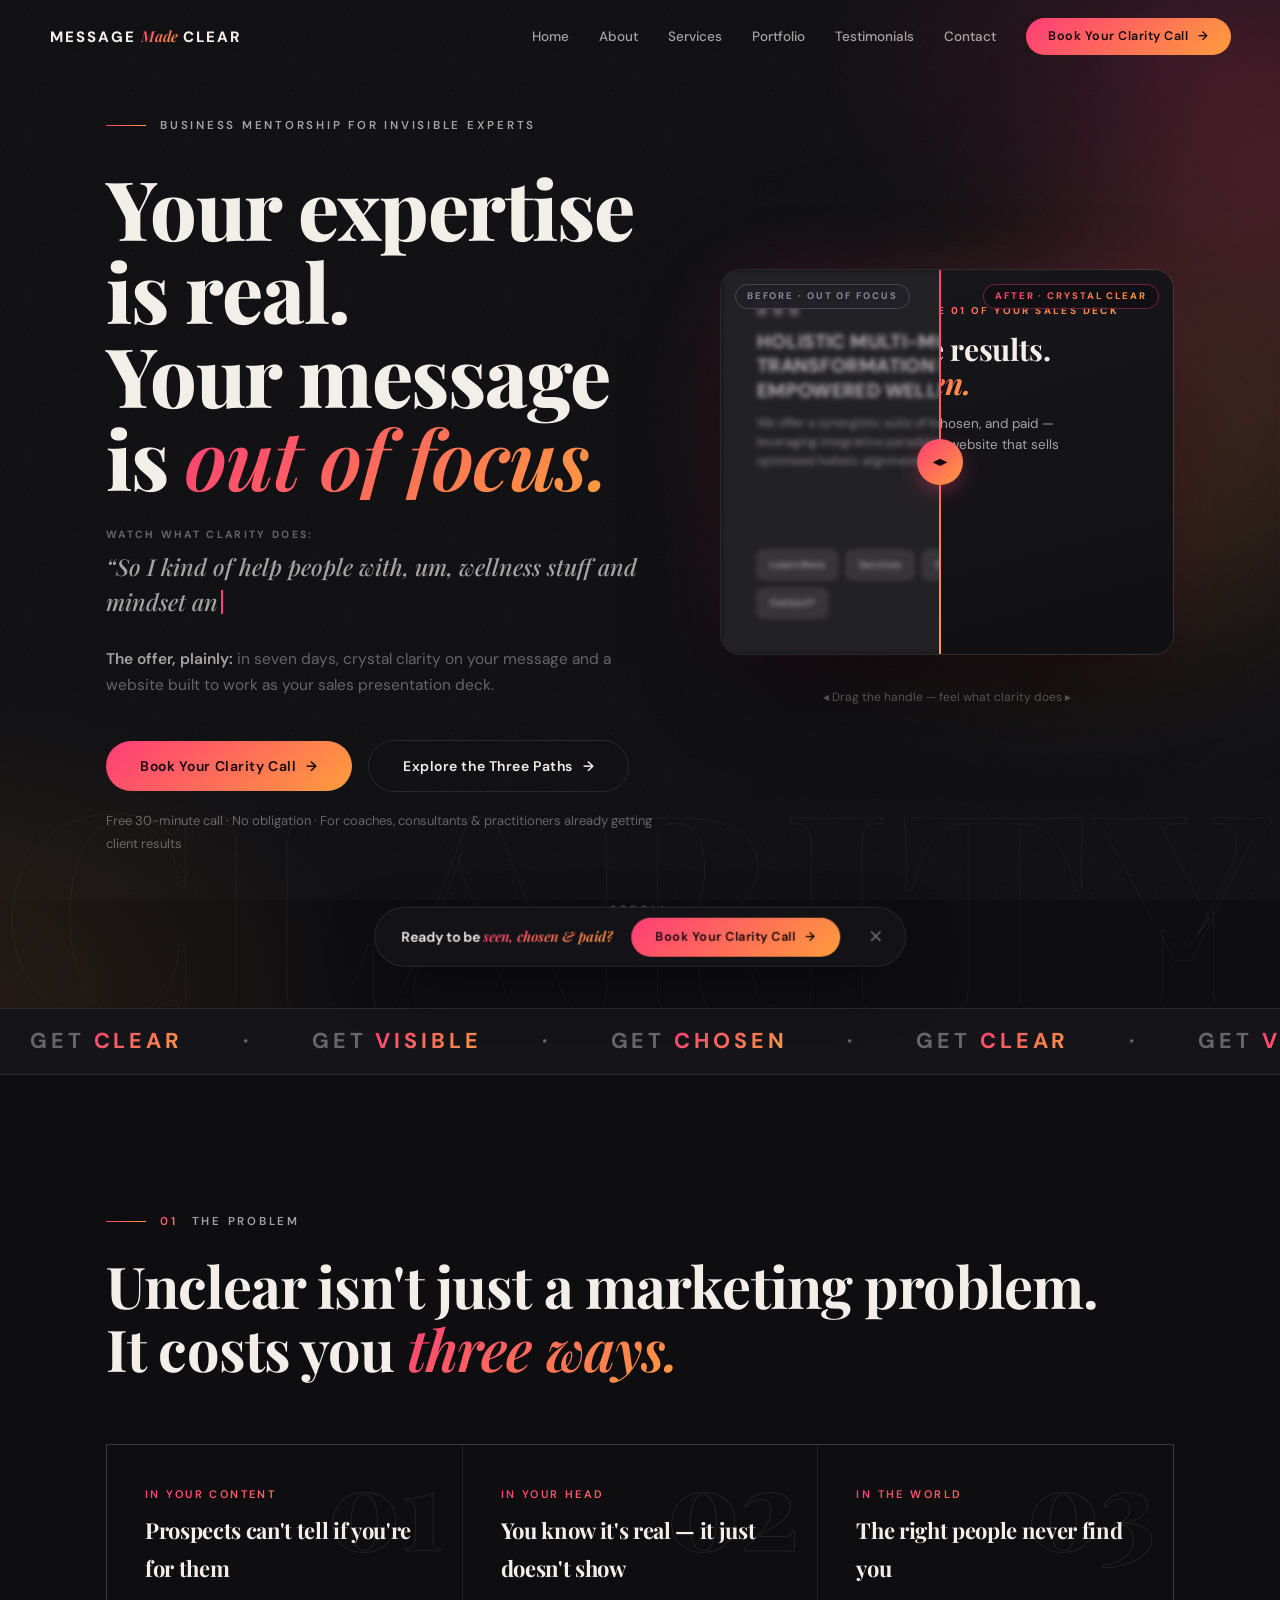
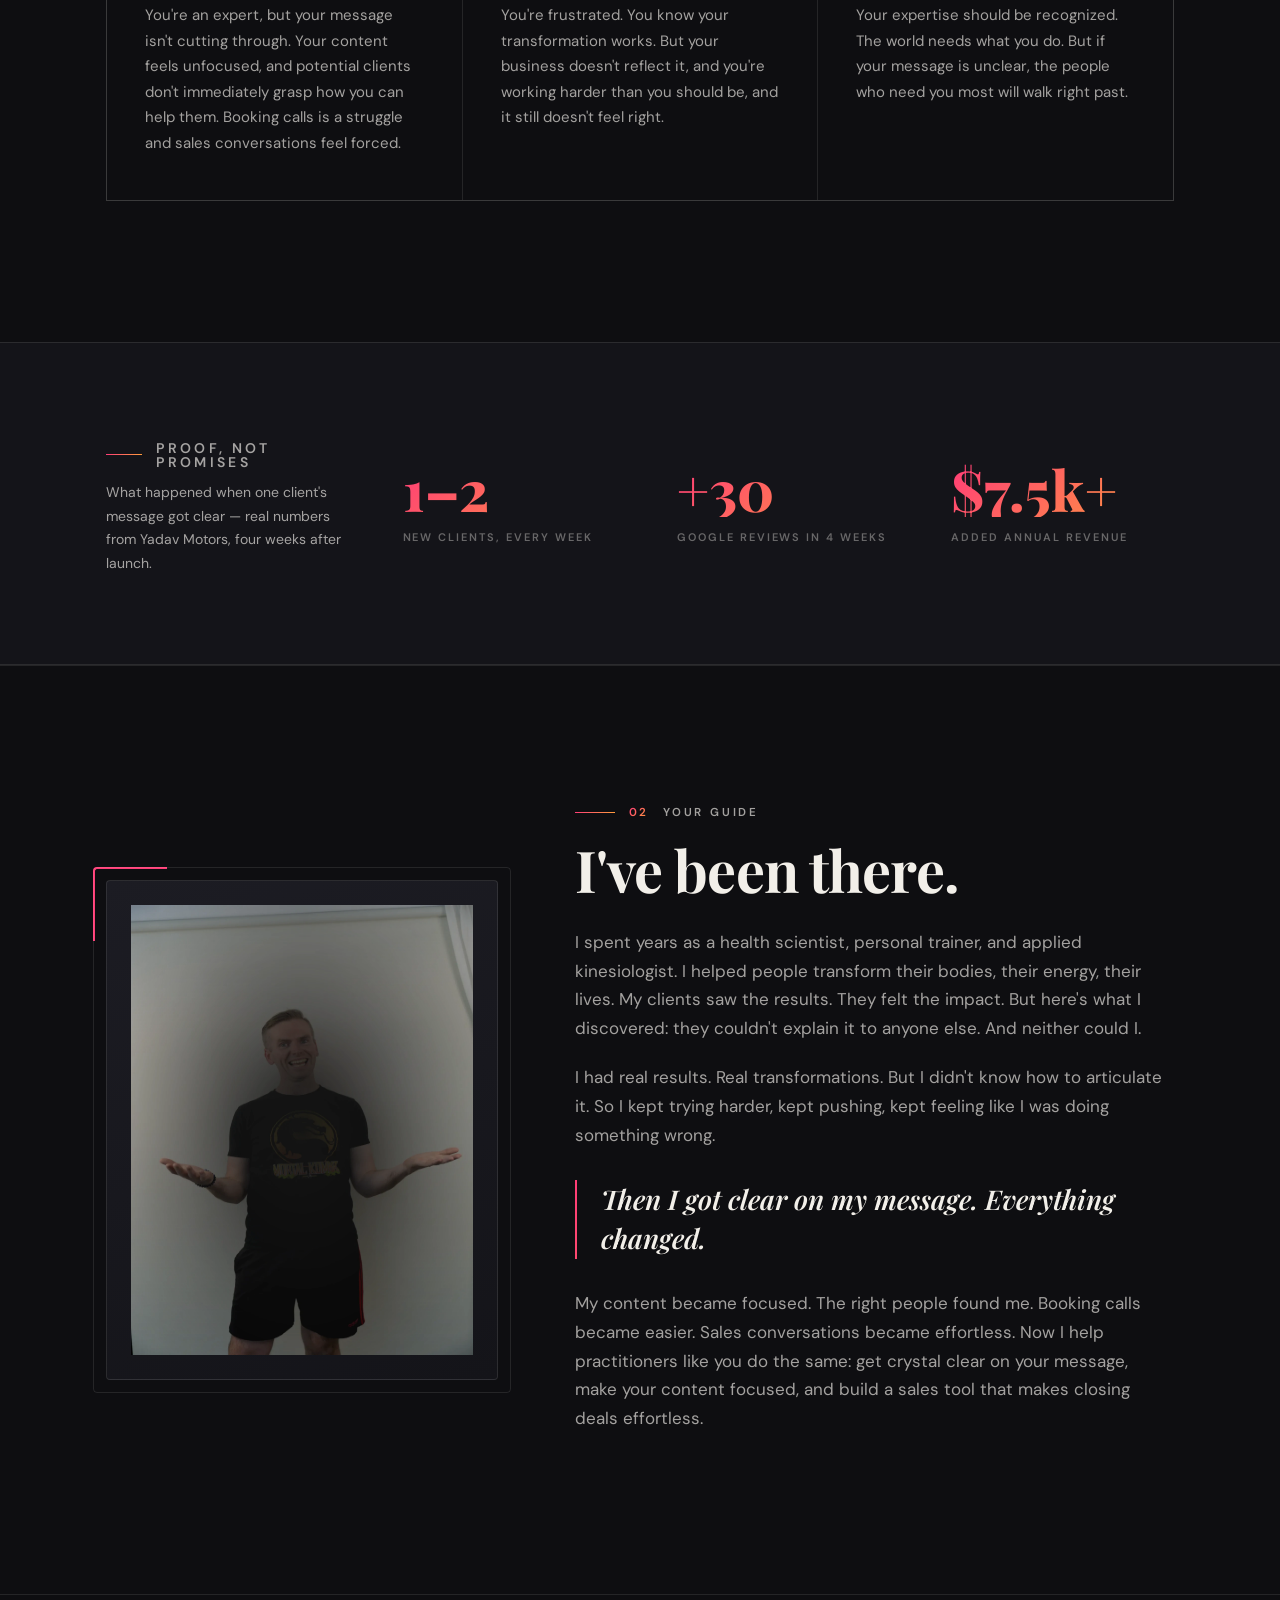
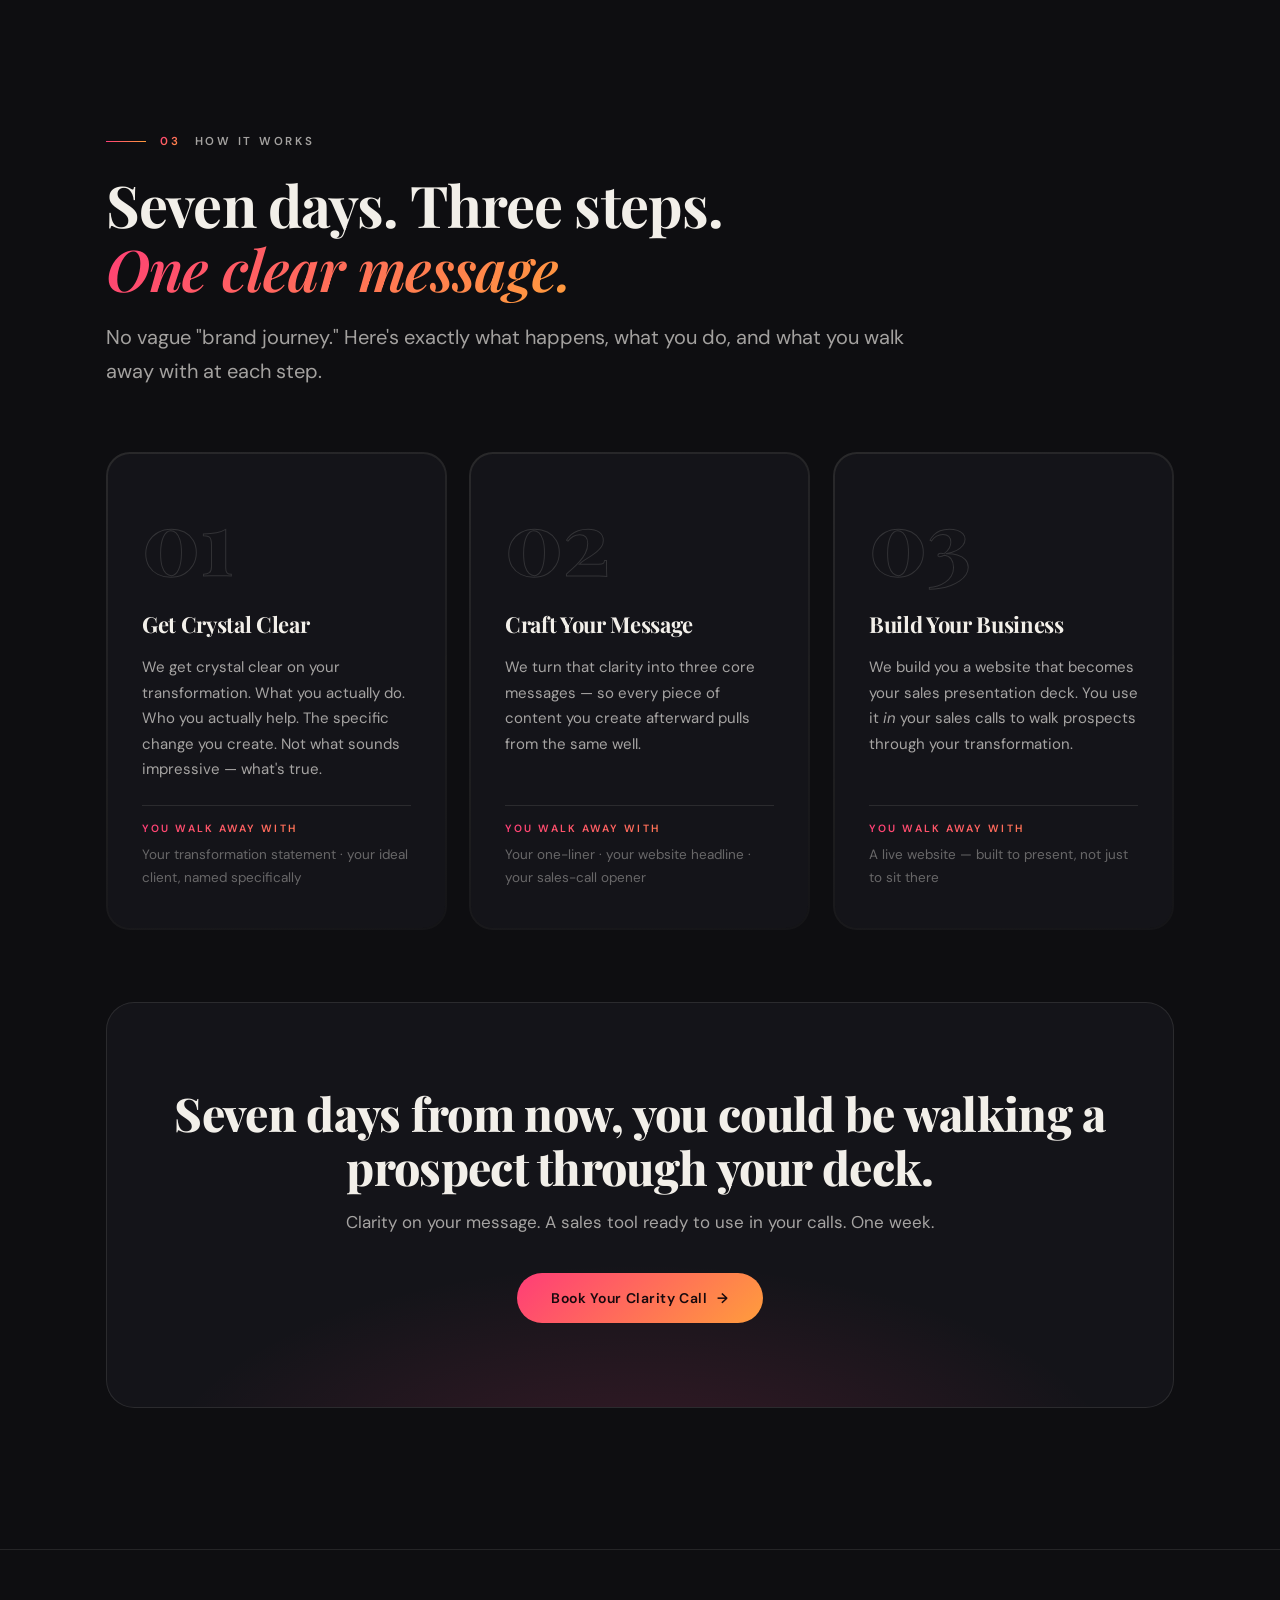
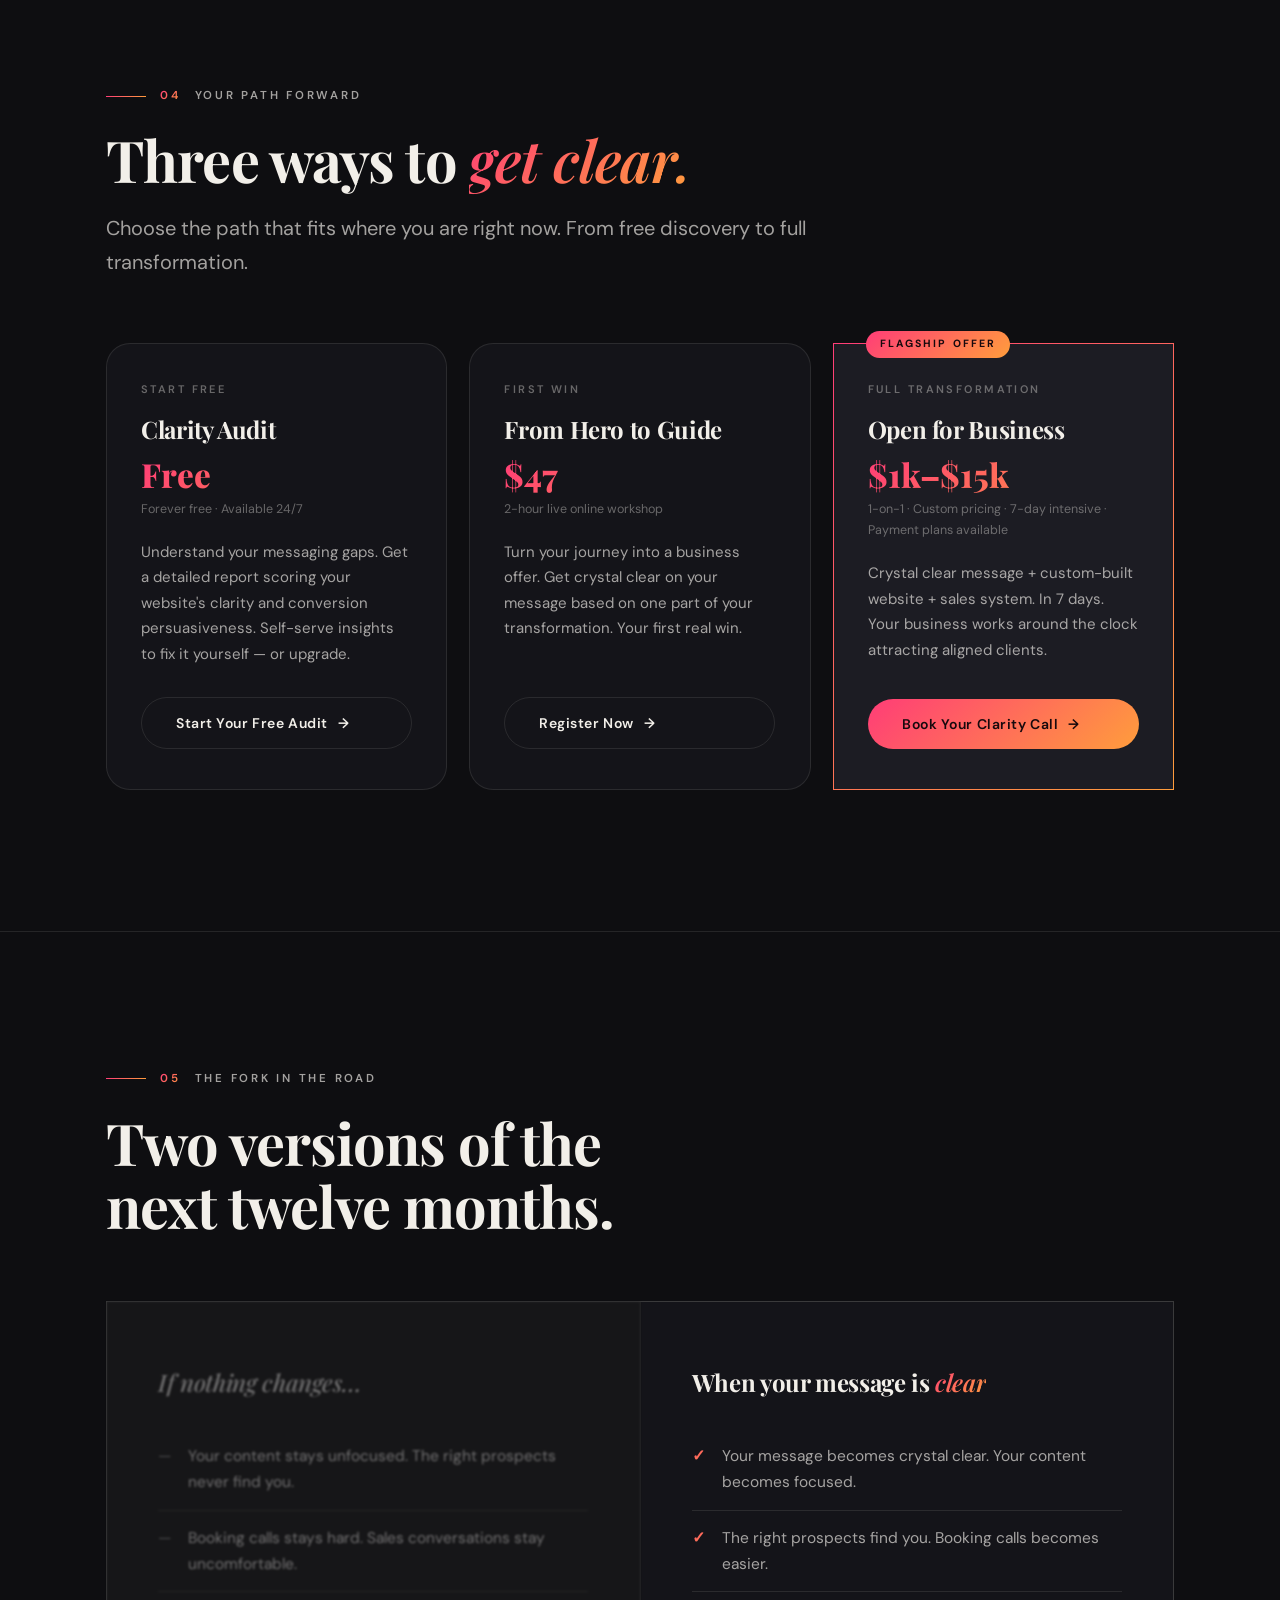
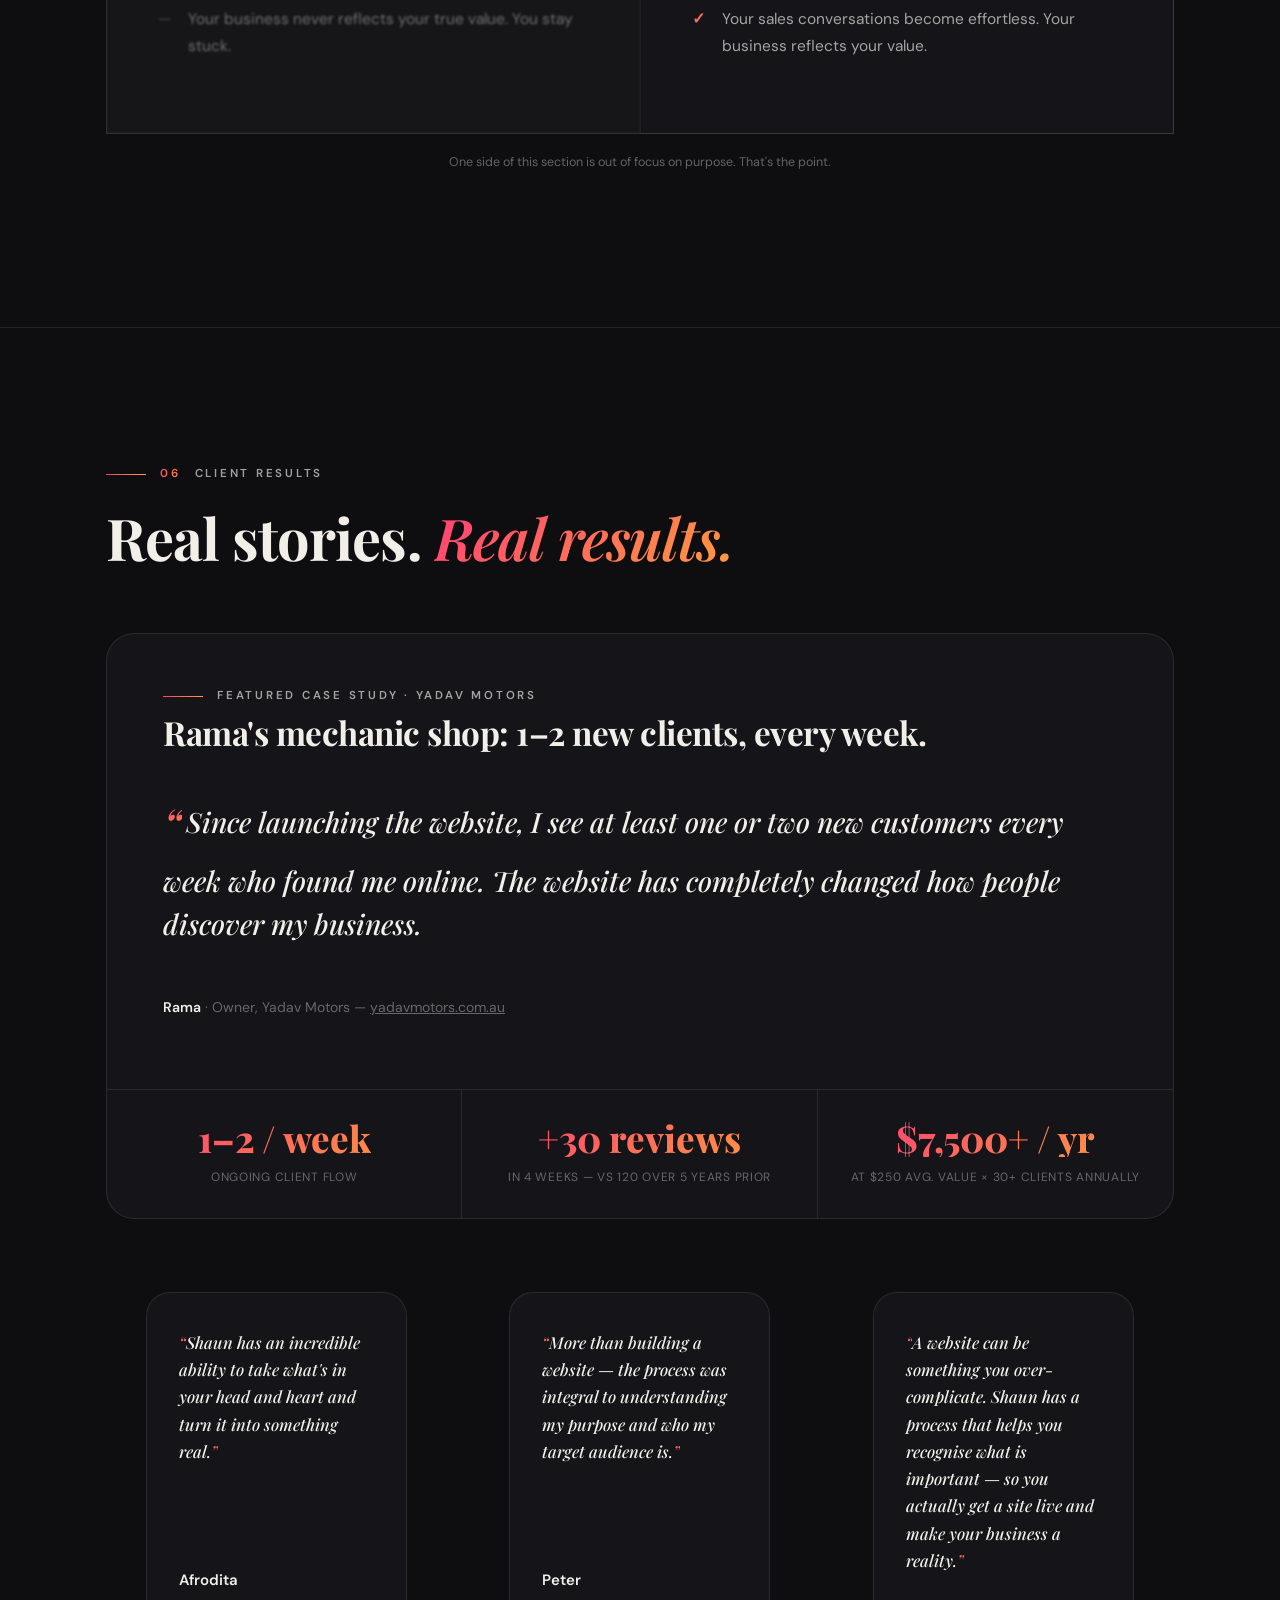
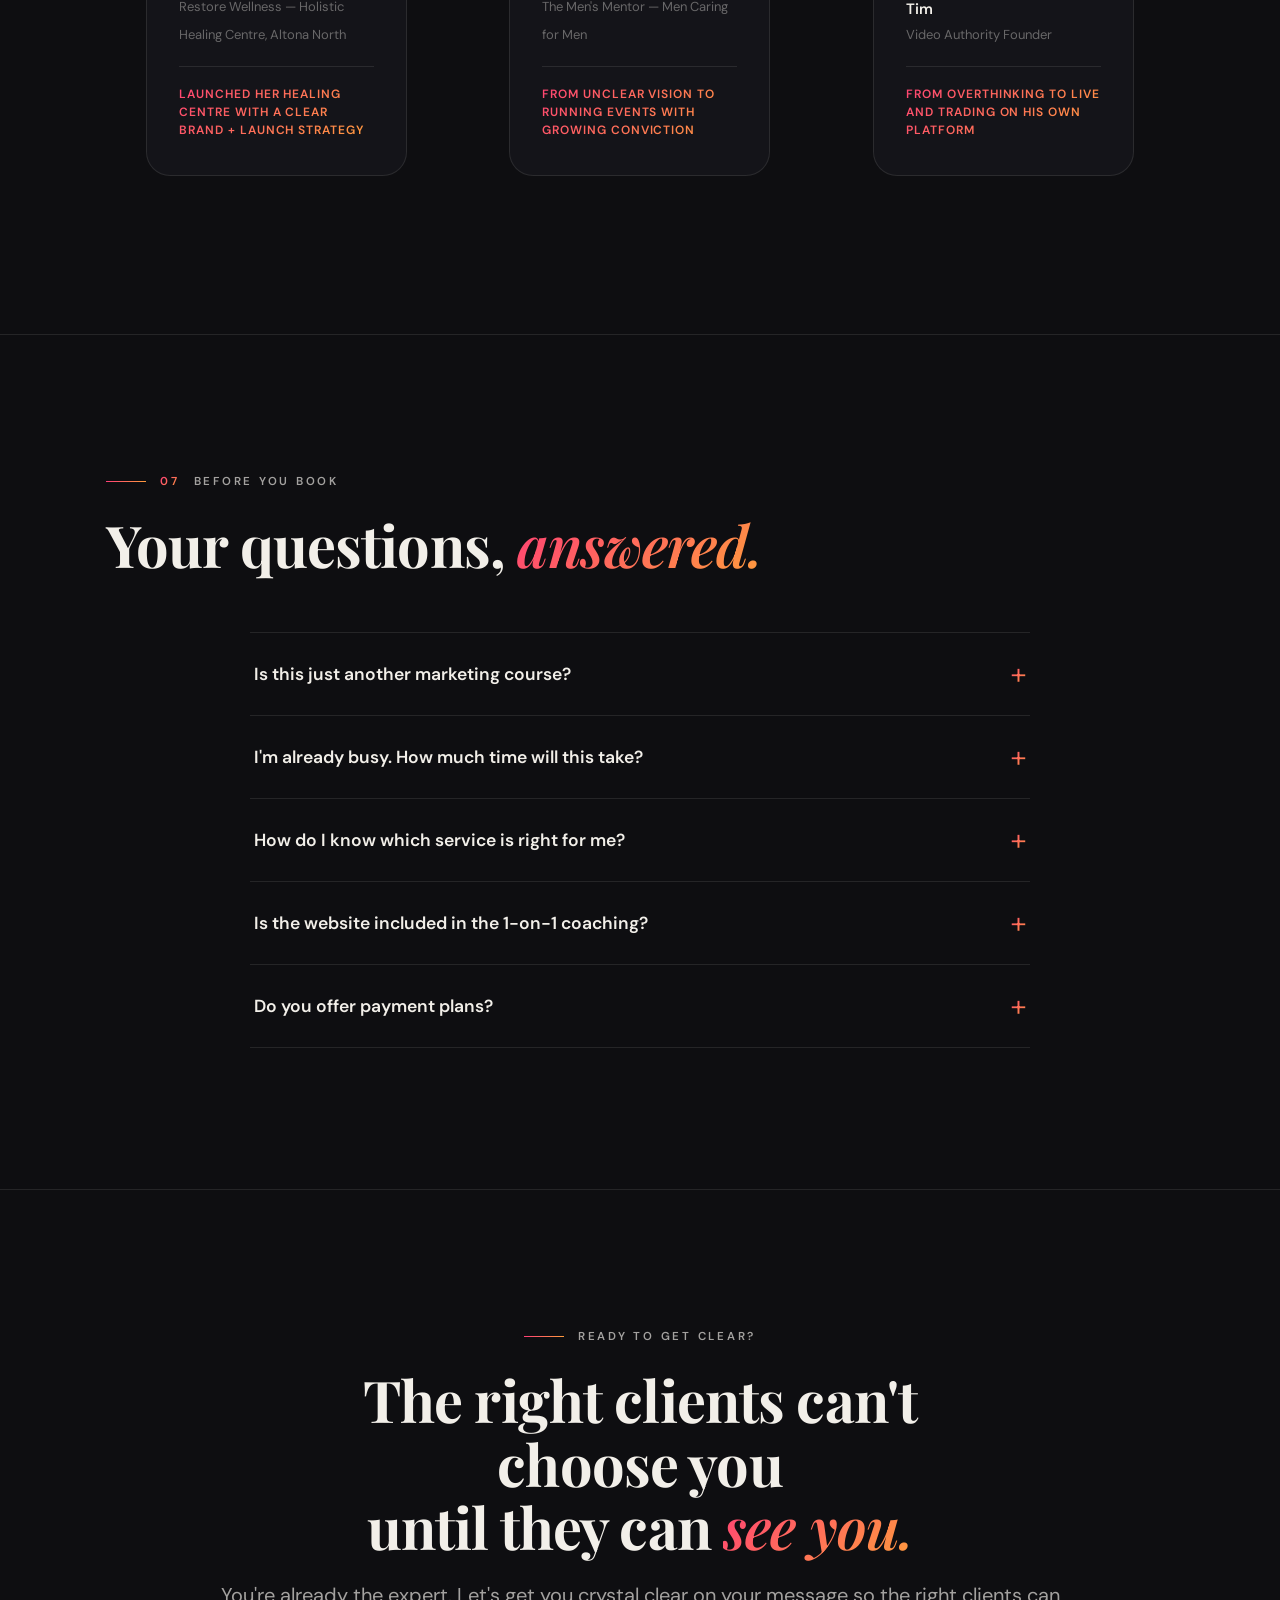
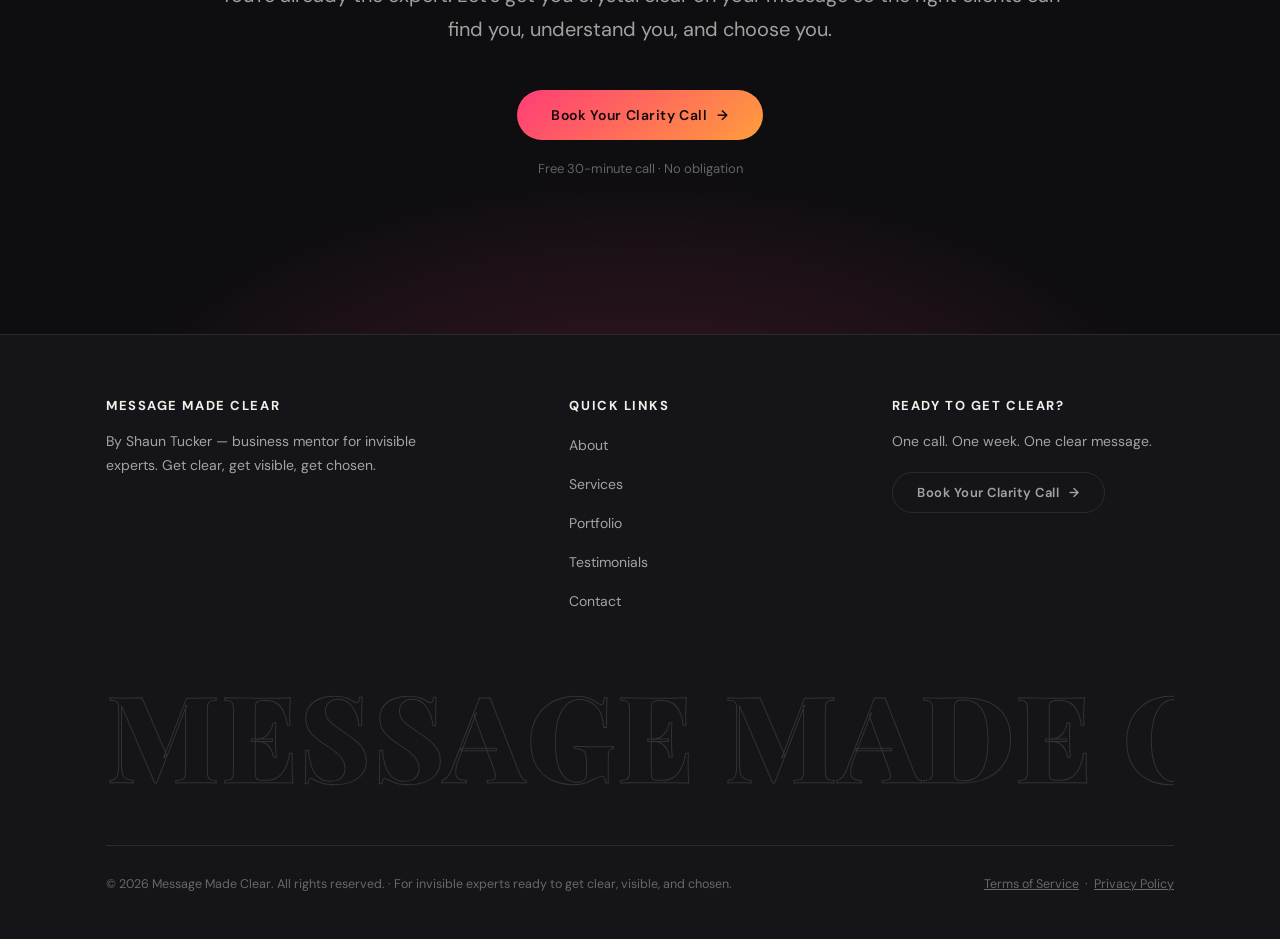
==== commit 93227a5c: "Add favicon to all pages" ====
--- a/index.html
+++ b/index.html
@@ -13,6 +13,7 @@
 <meta property="og:image" content="https://messagemadeclear.com/og-image.jpg"><!-- TODO: 1200x630 self-hosted -->
 <meta property="og:locale" content="en_AU">
 <meta name="twitter:card" content="summary_large_image">
+<link rel="icon" type="image/png" href="favicon.ico">
 <script type="application/ld+json">
 {
   "@context": "https://schema.org",
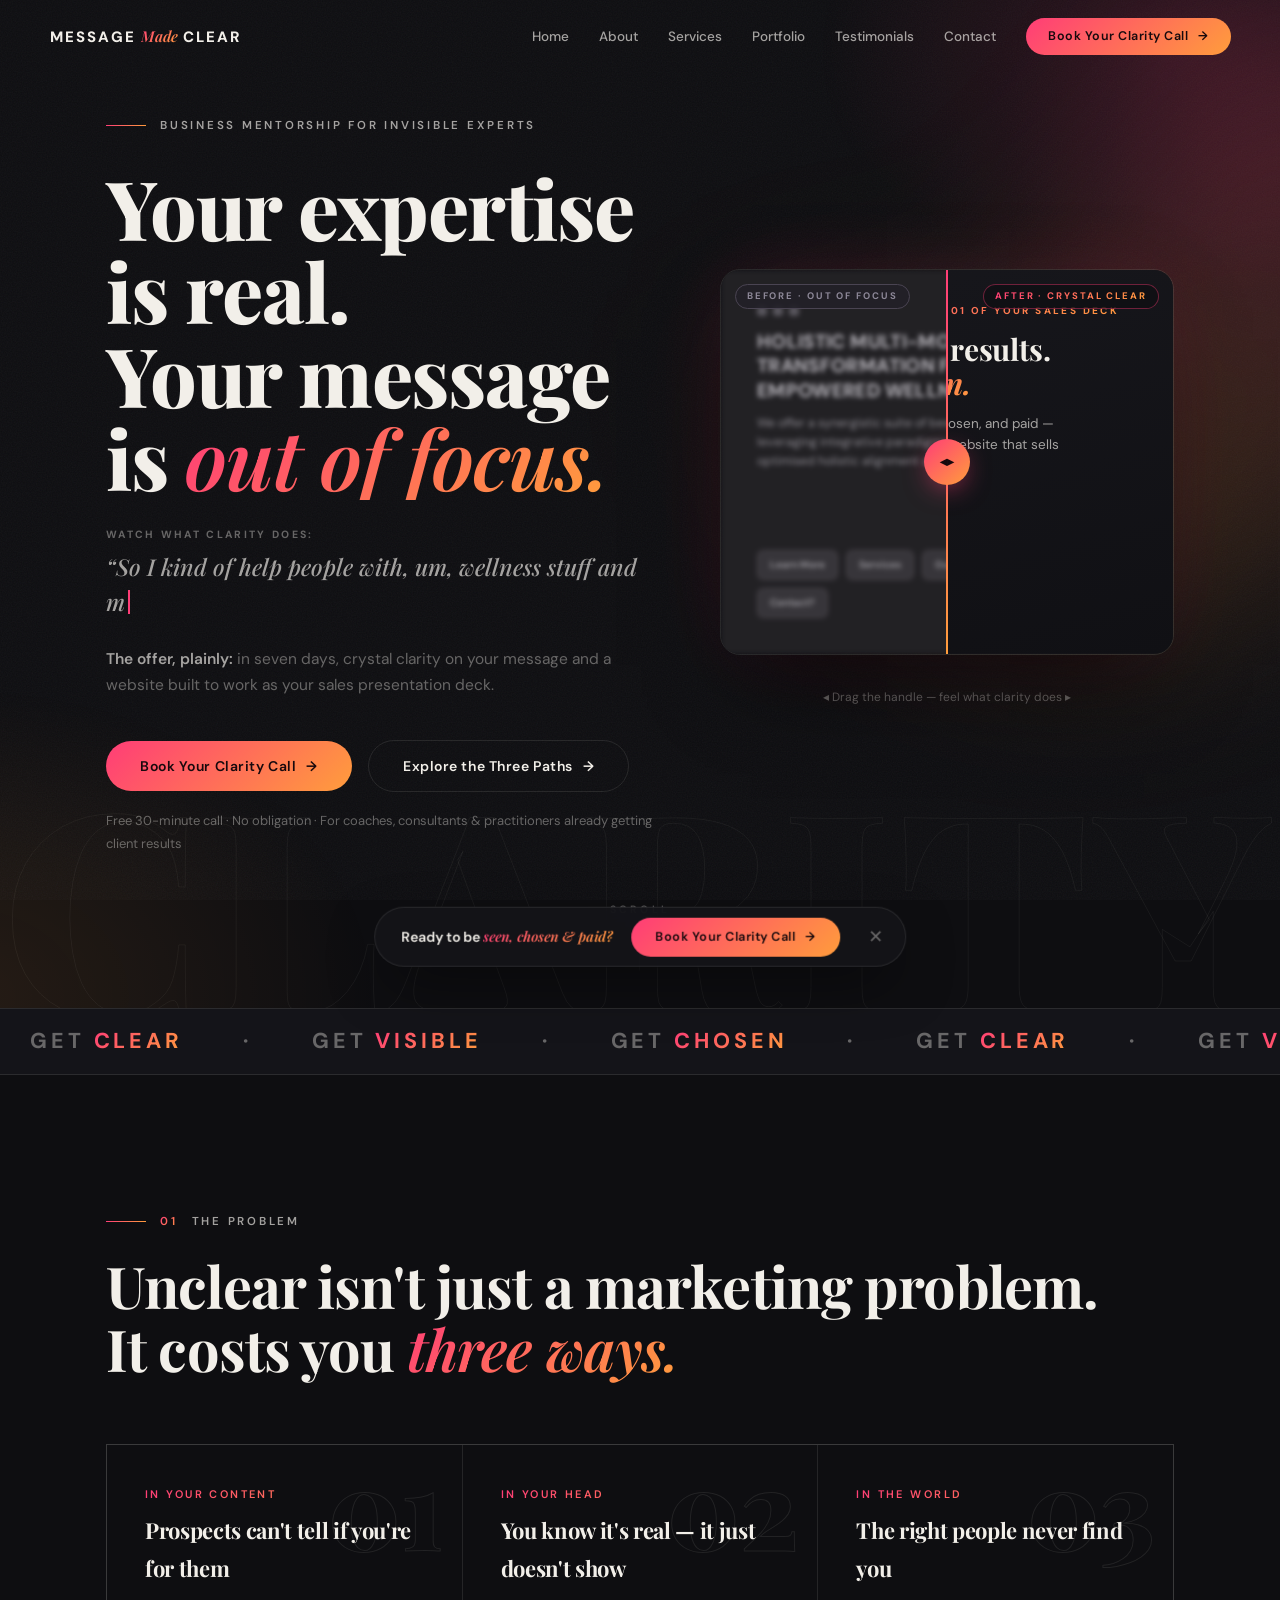
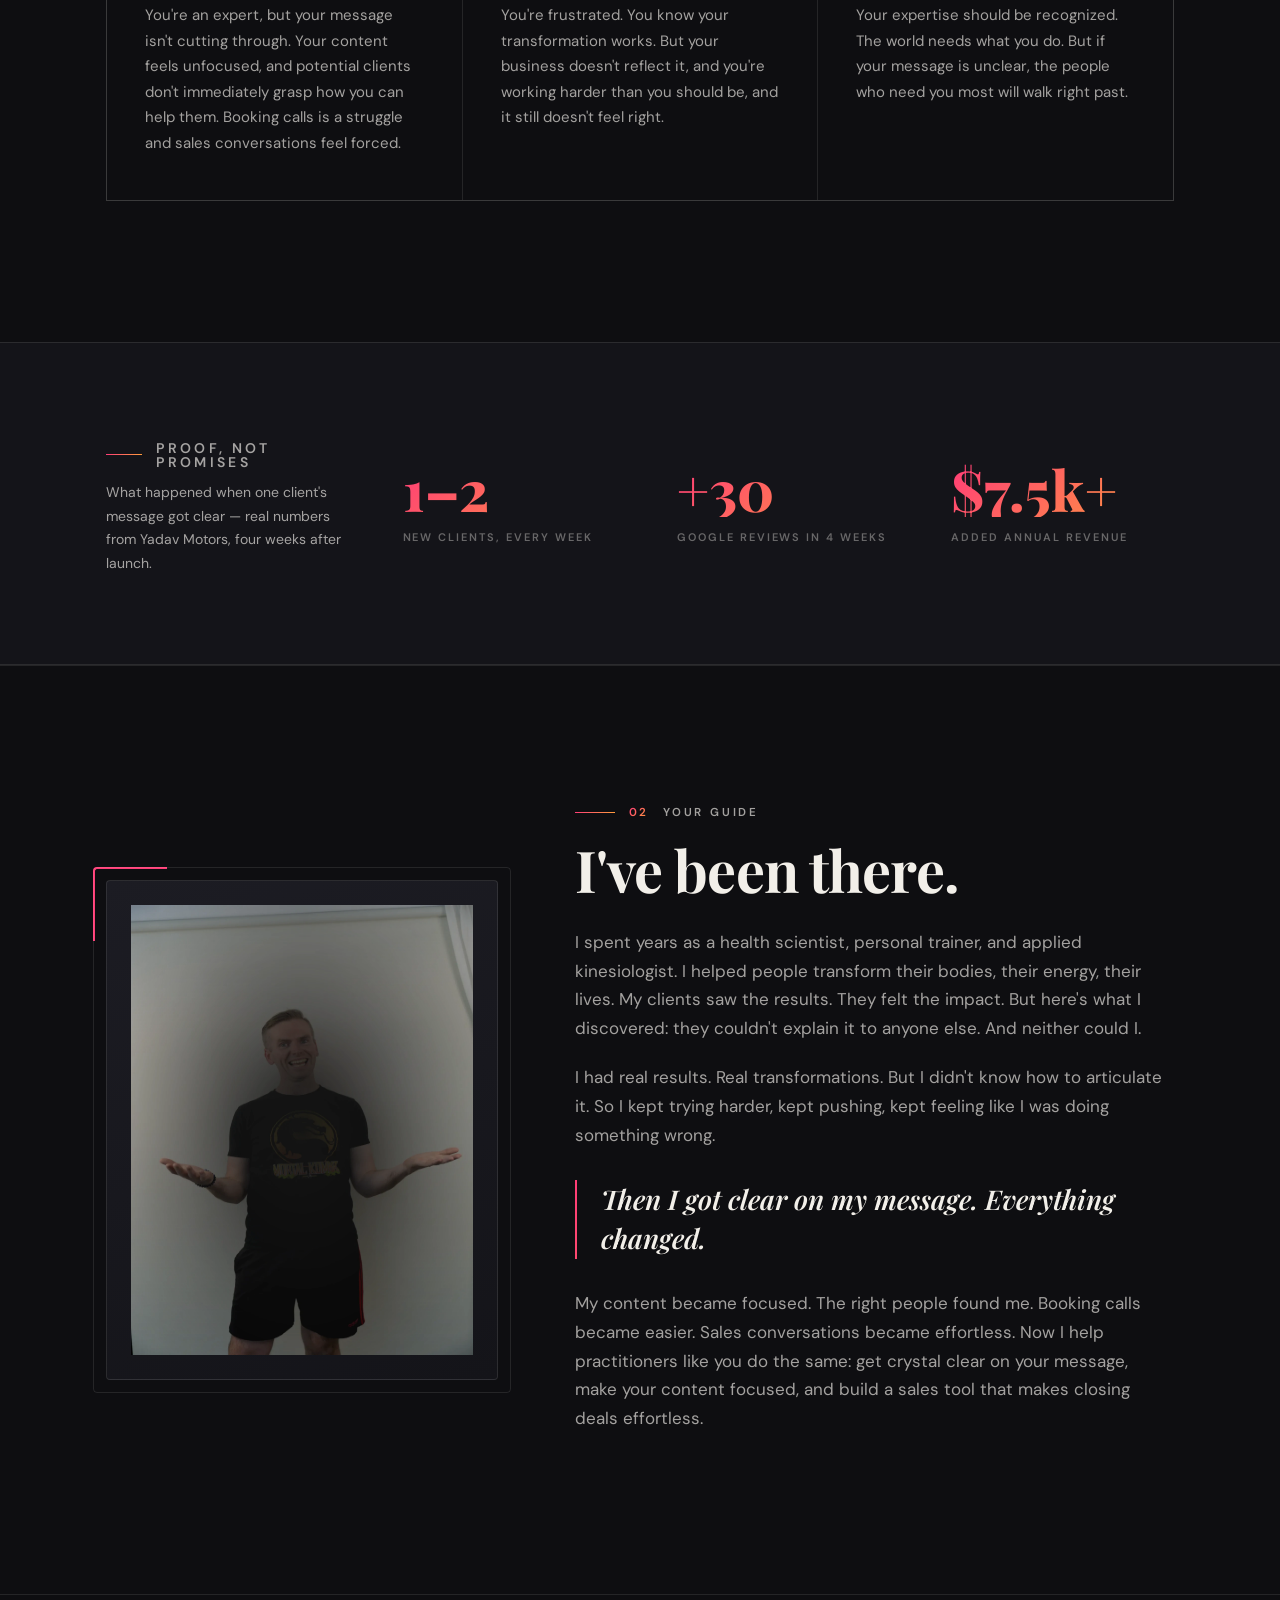
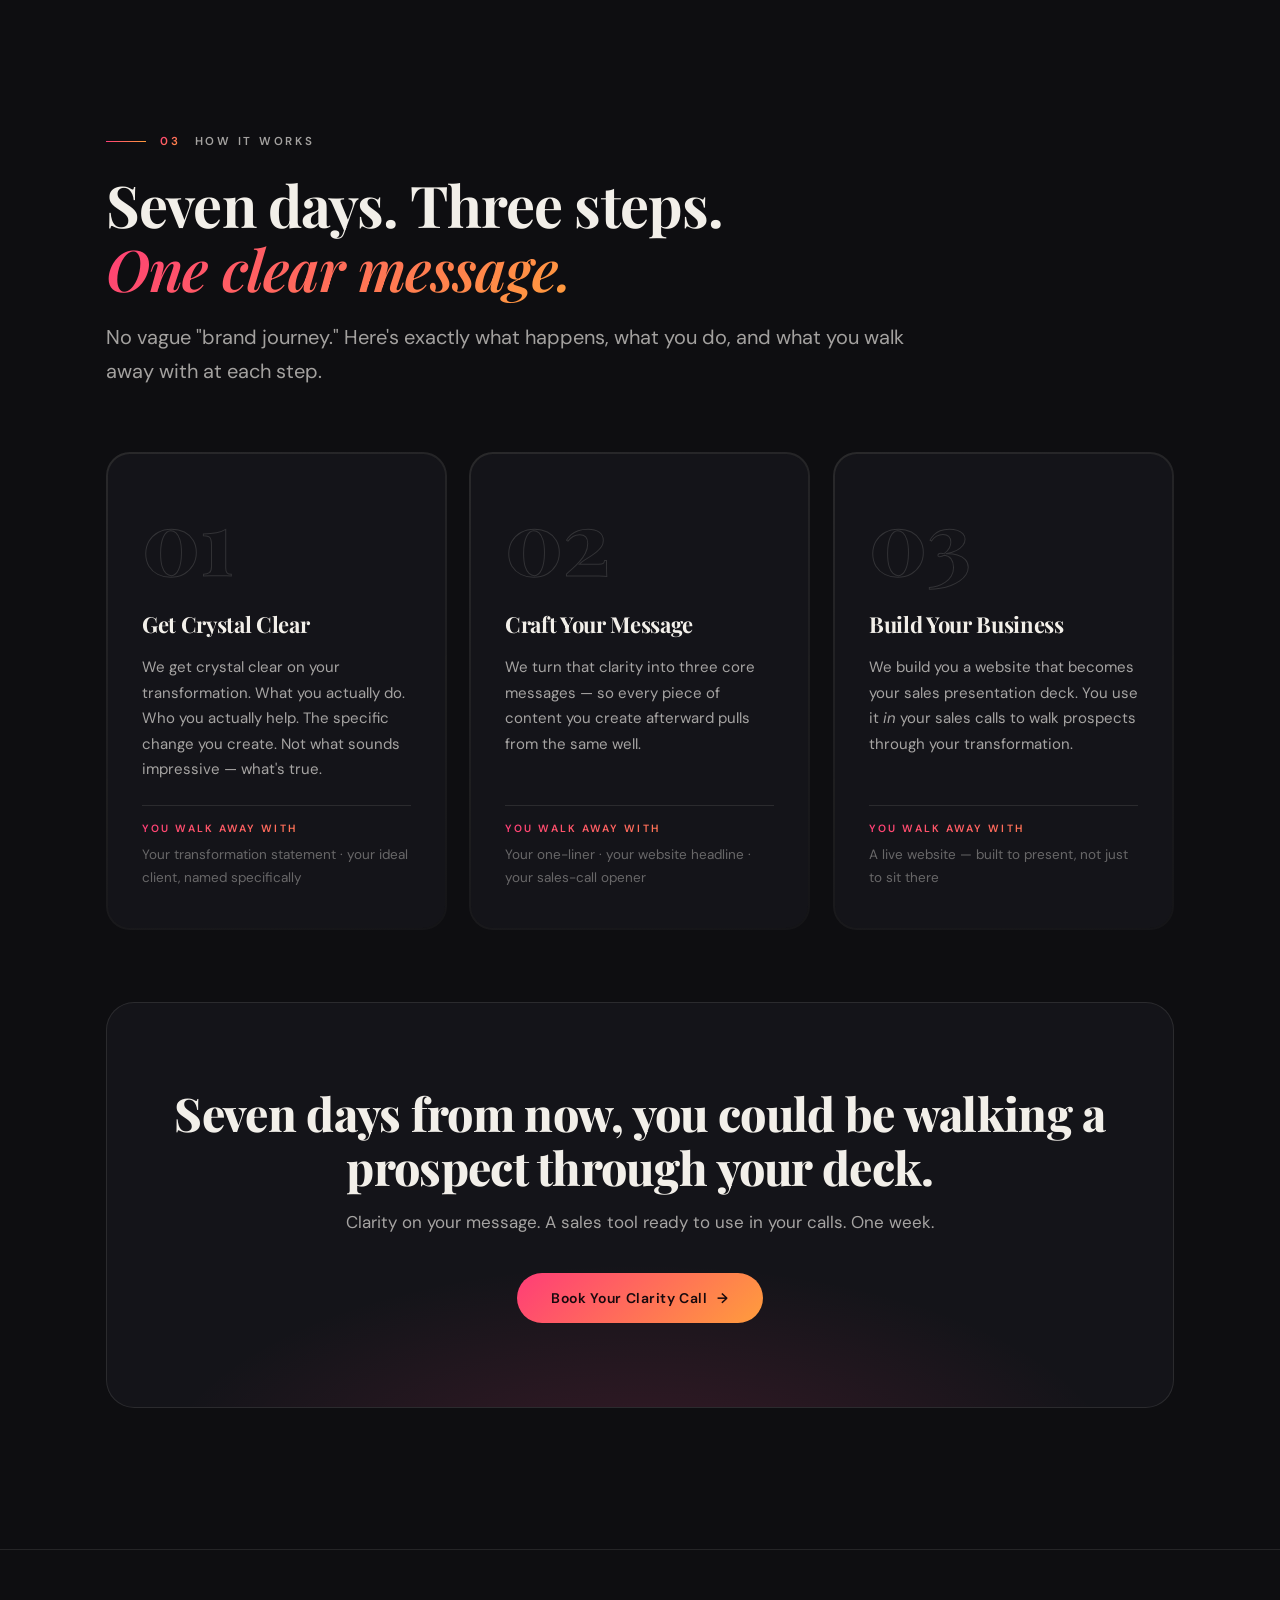
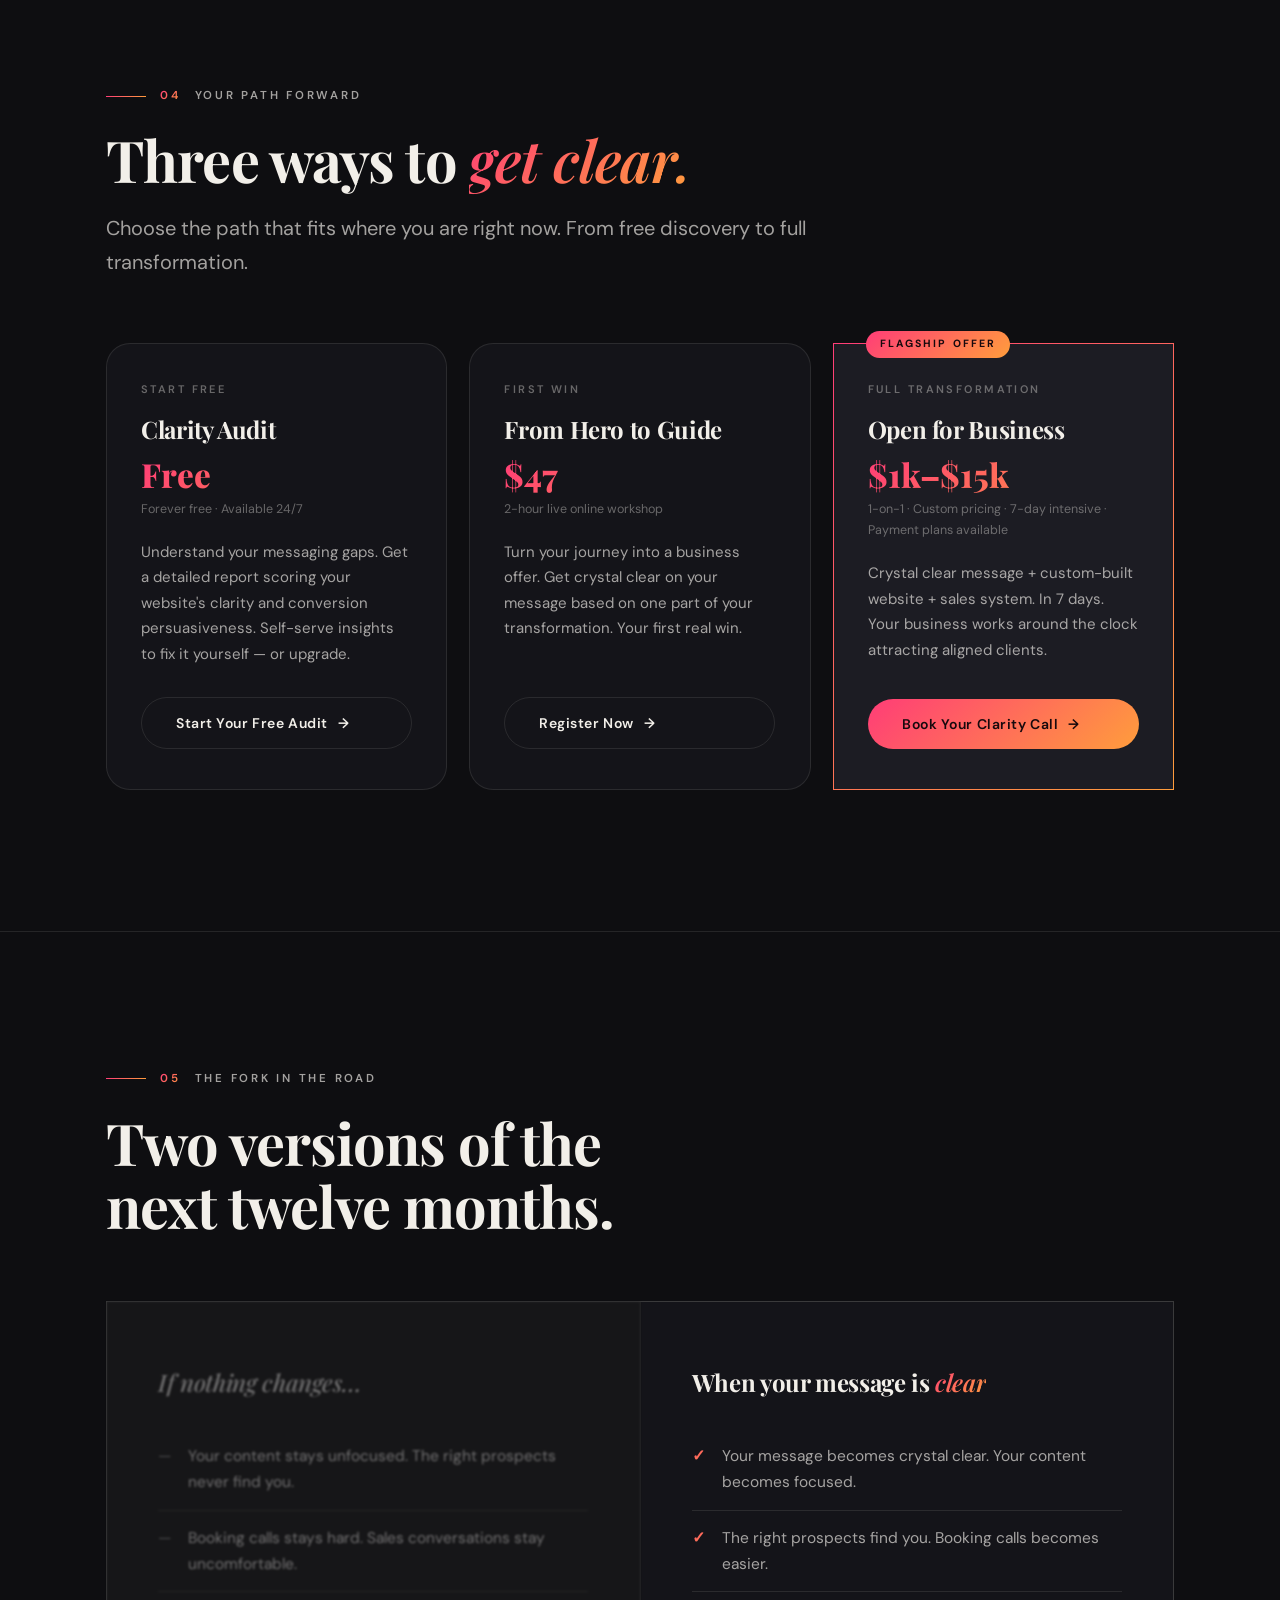
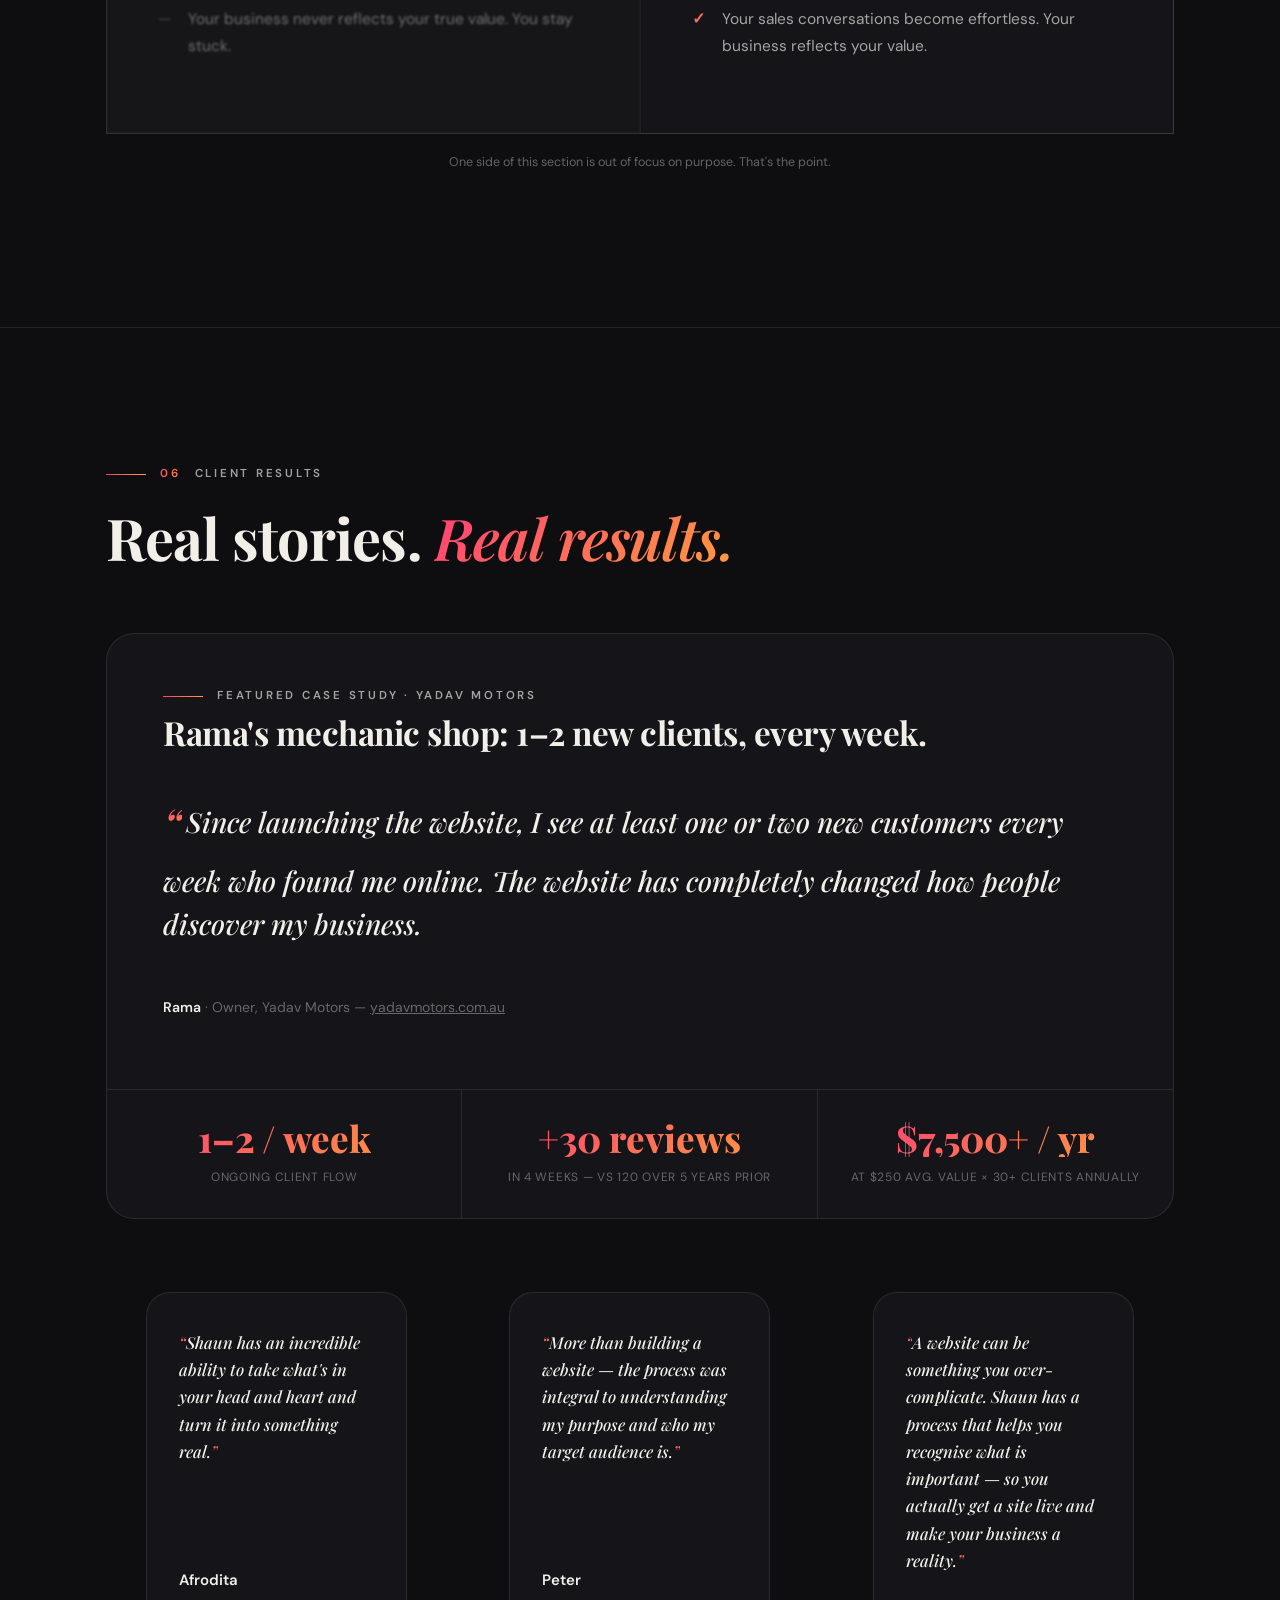
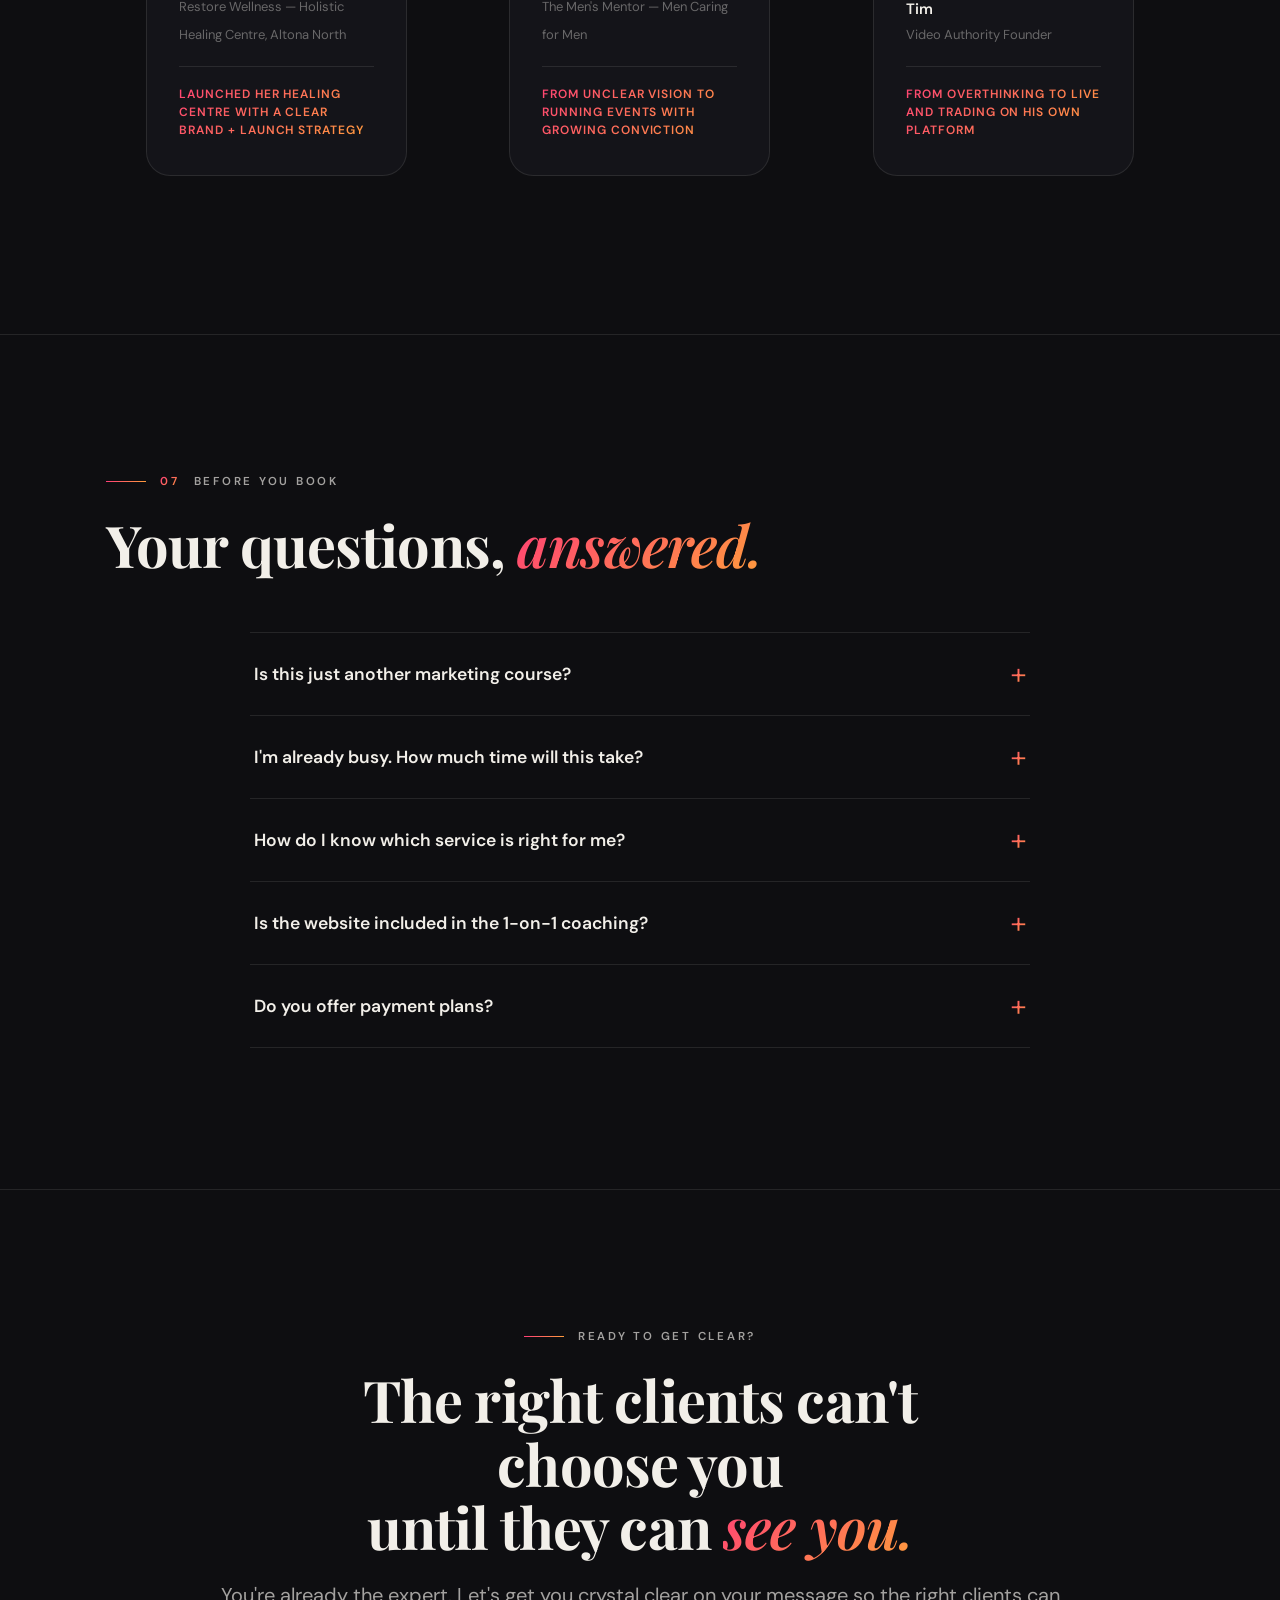
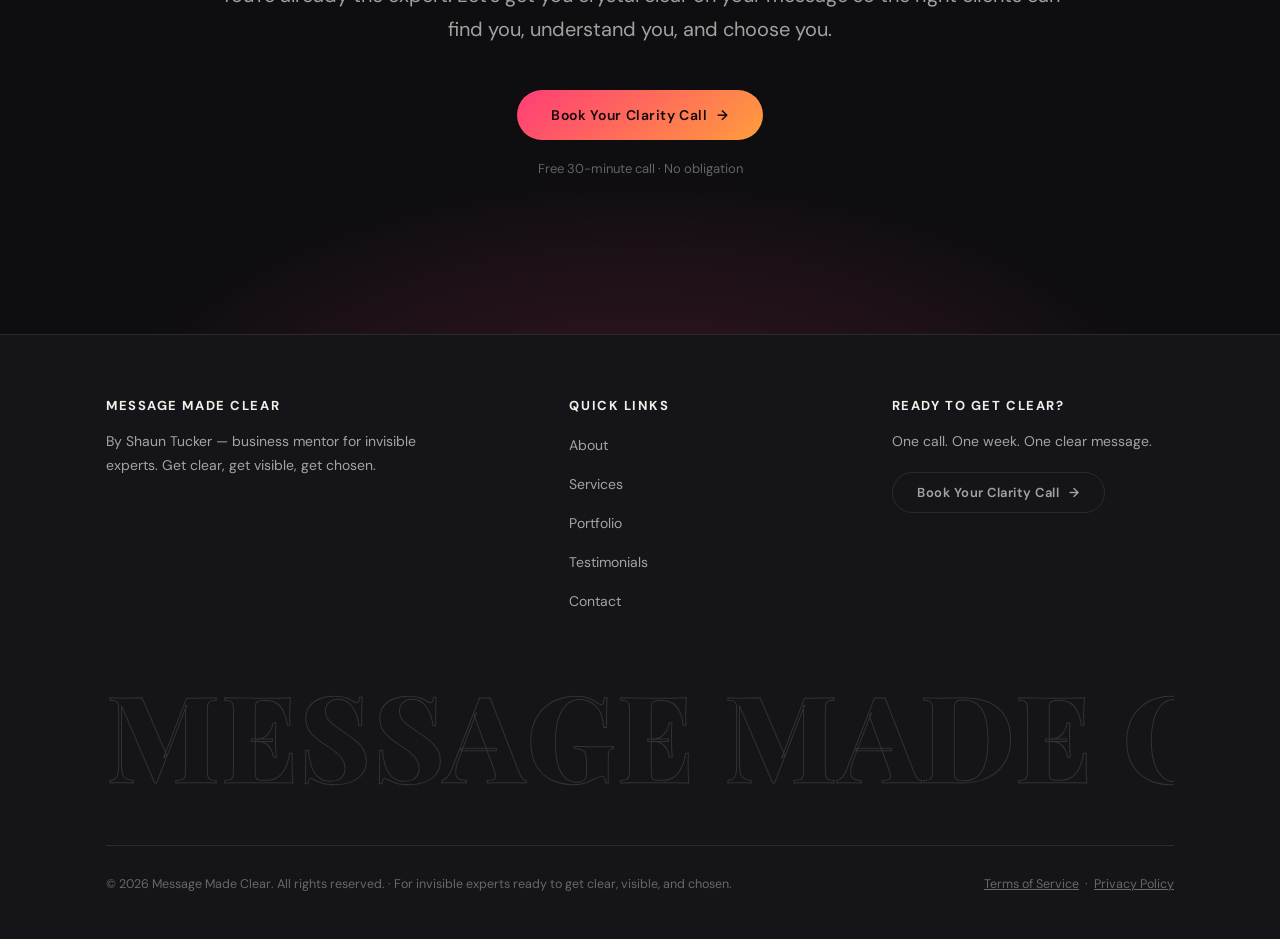
==== commit 8d0f7448: "Fix favicon: convert to proper ICO format and update MIME types" ====
--- a/index.html
+++ b/index.html
@@ -13,7 +13,8 @@
 <meta property="og:image" content="https://messagemadeclear.com/og-image.jpg"><!-- TODO: 1200x630 self-hosted -->
 <meta property="og:locale" content="en_AU">
 <meta name="twitter:card" content="summary_large_image">
-<link rel="icon" type="image/png" href="favicon.ico">
+<link rel="icon" type="image/x-icon" href="favicon.ico">
+<link rel="shortcut icon" type="image/x-icon" href="favicon.ico">
 <script type="application/ld+json">
 {
   "@context": "https://schema.org",
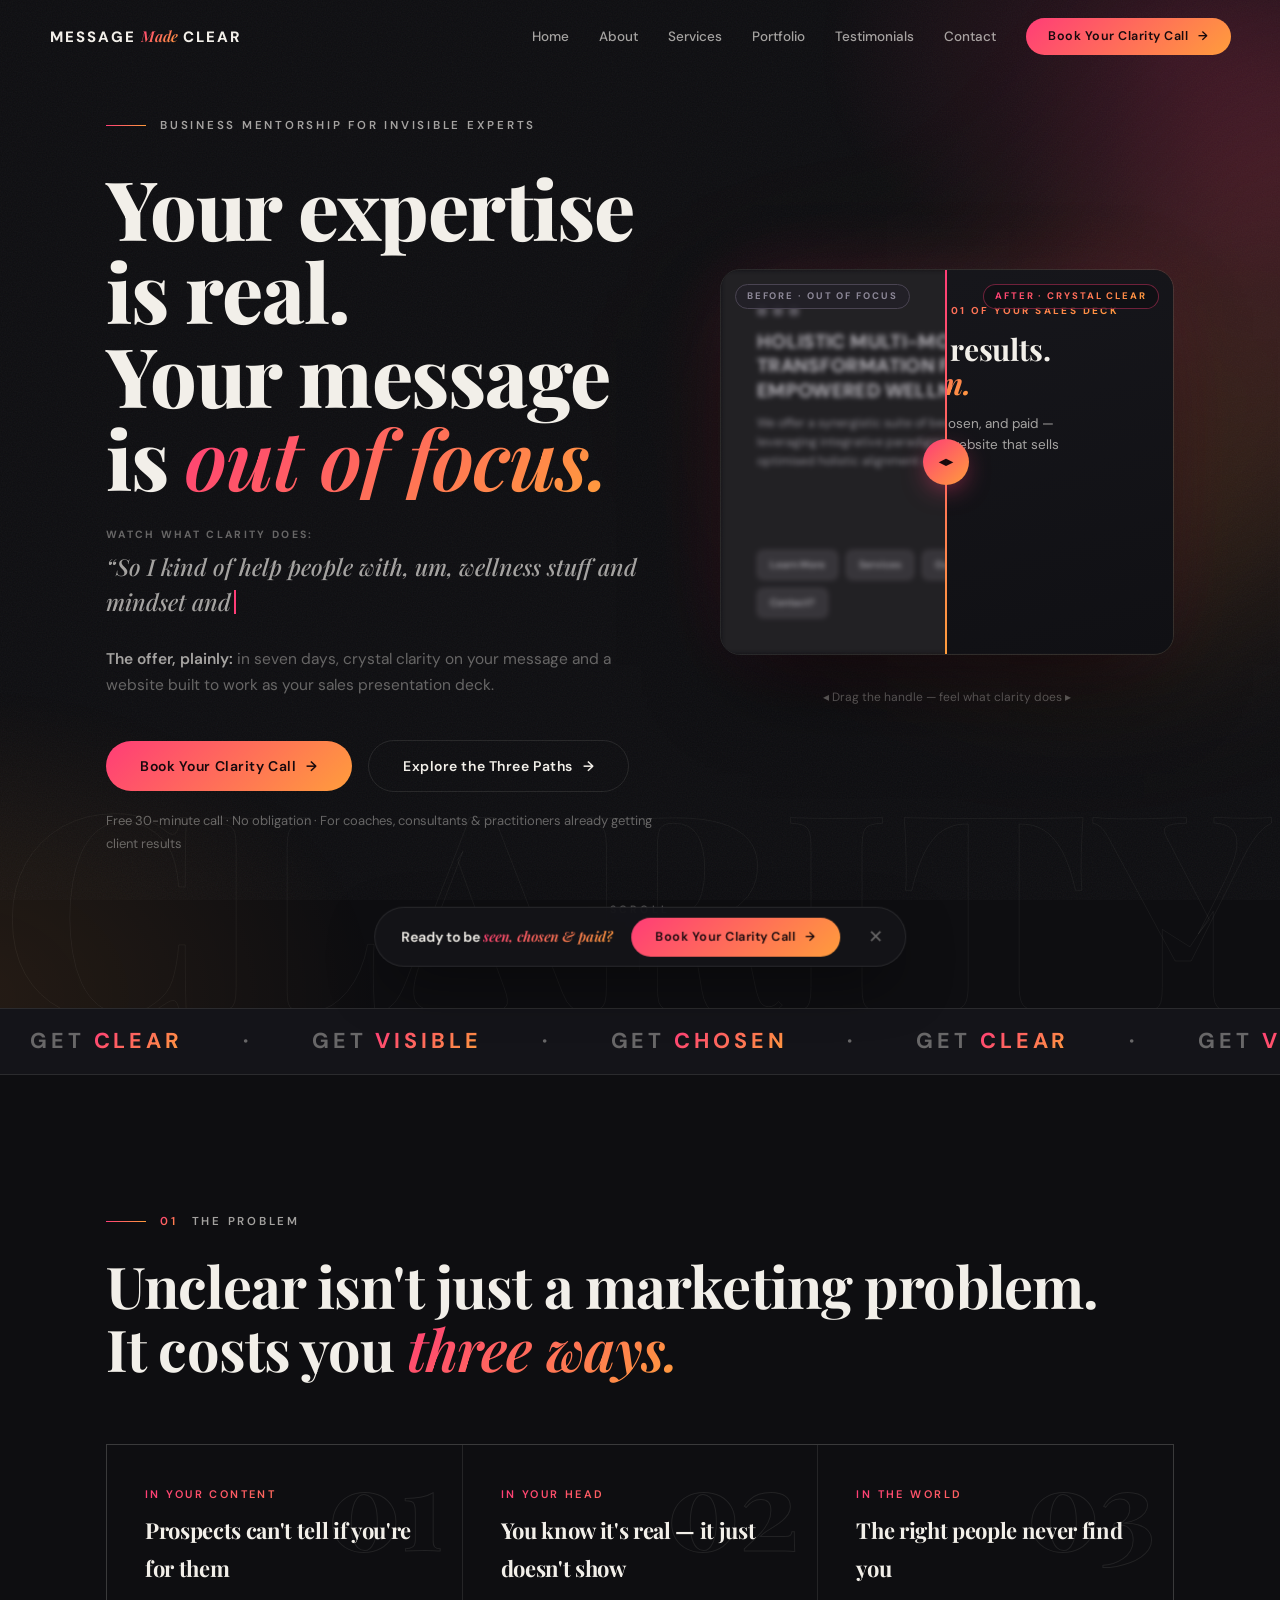
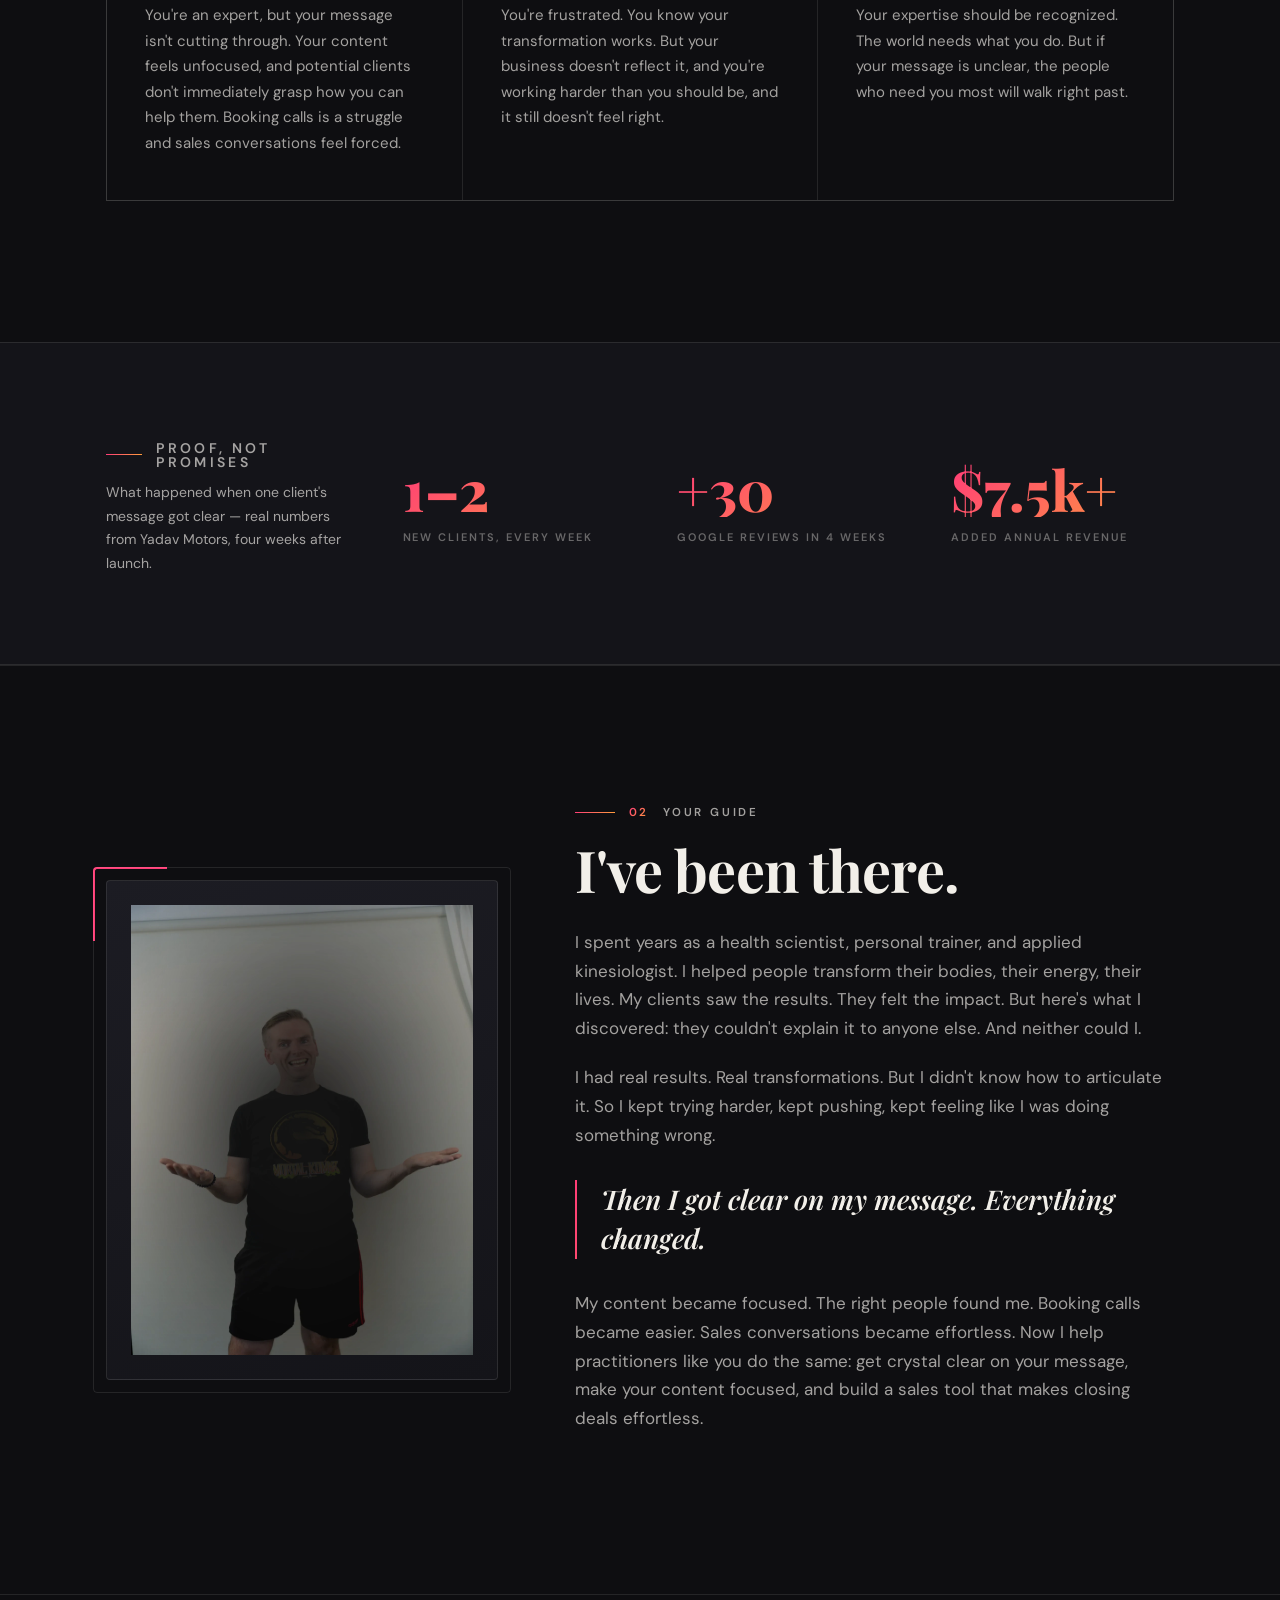
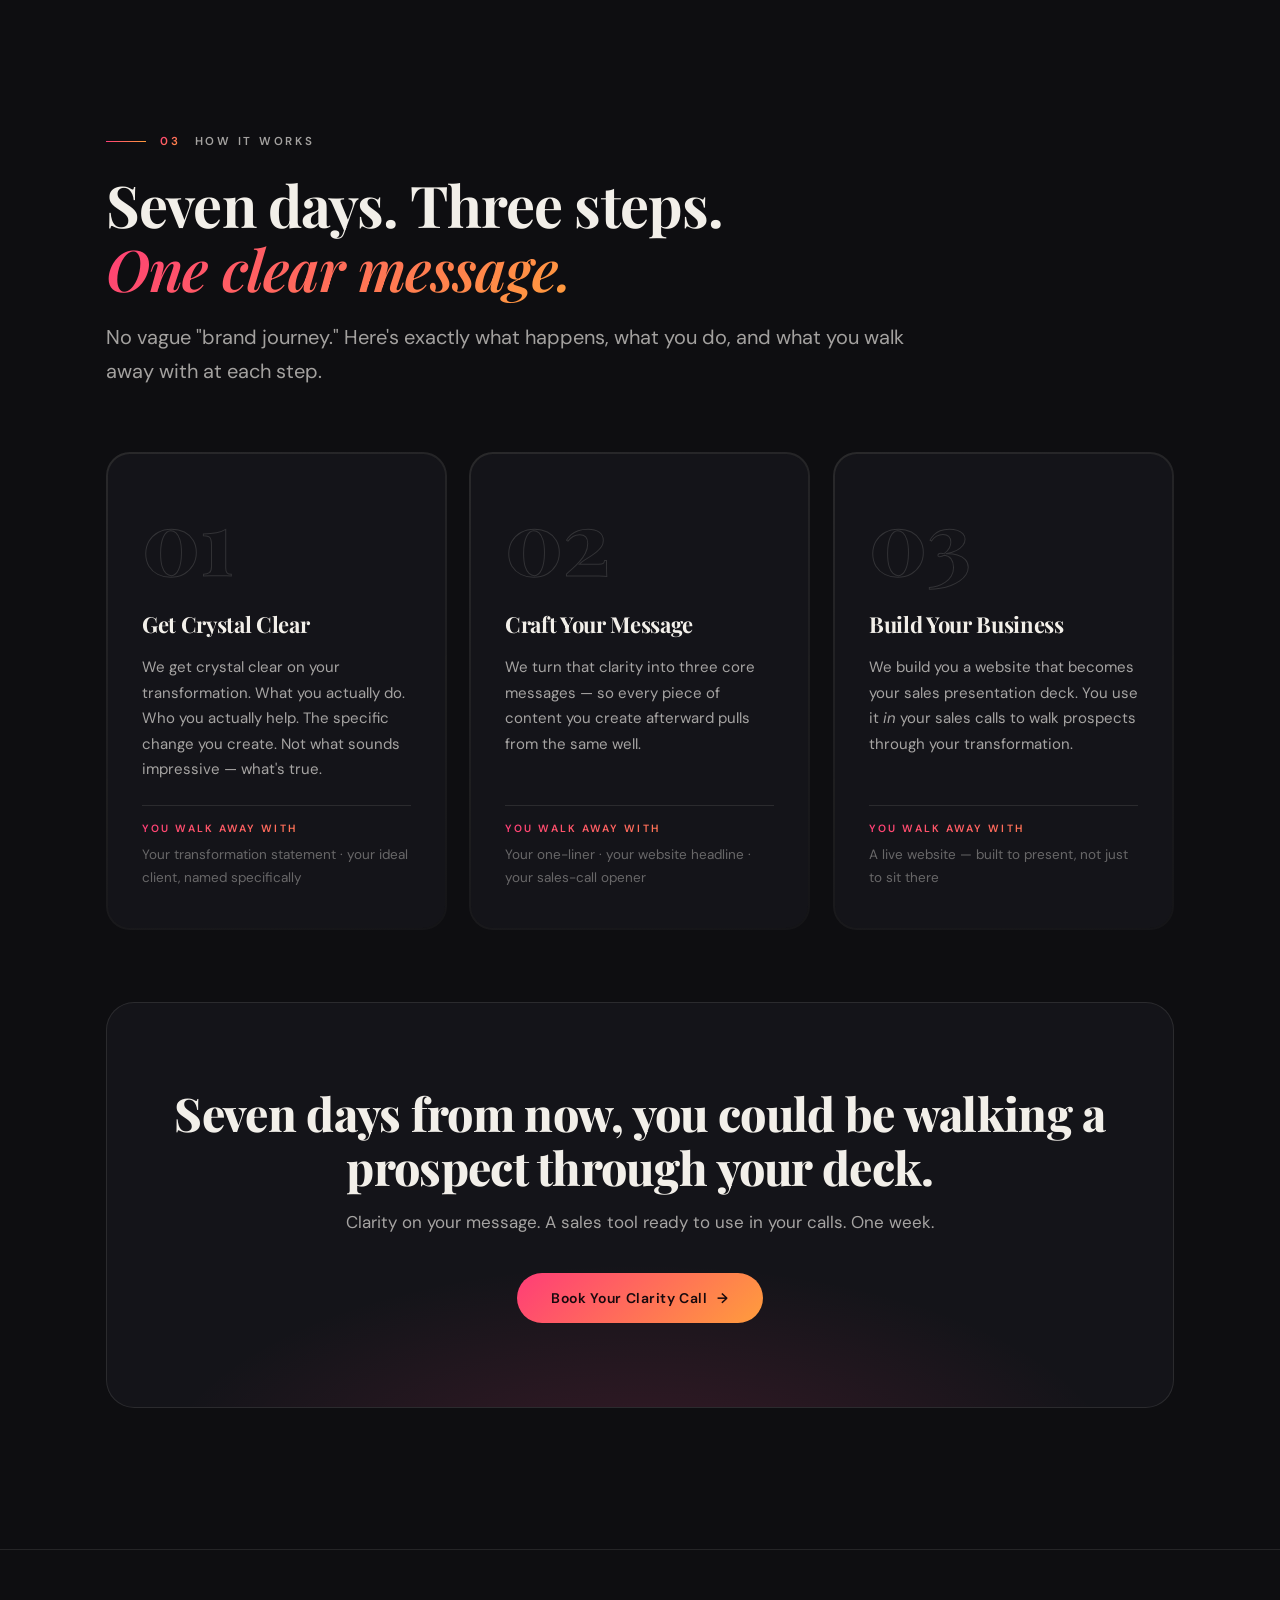
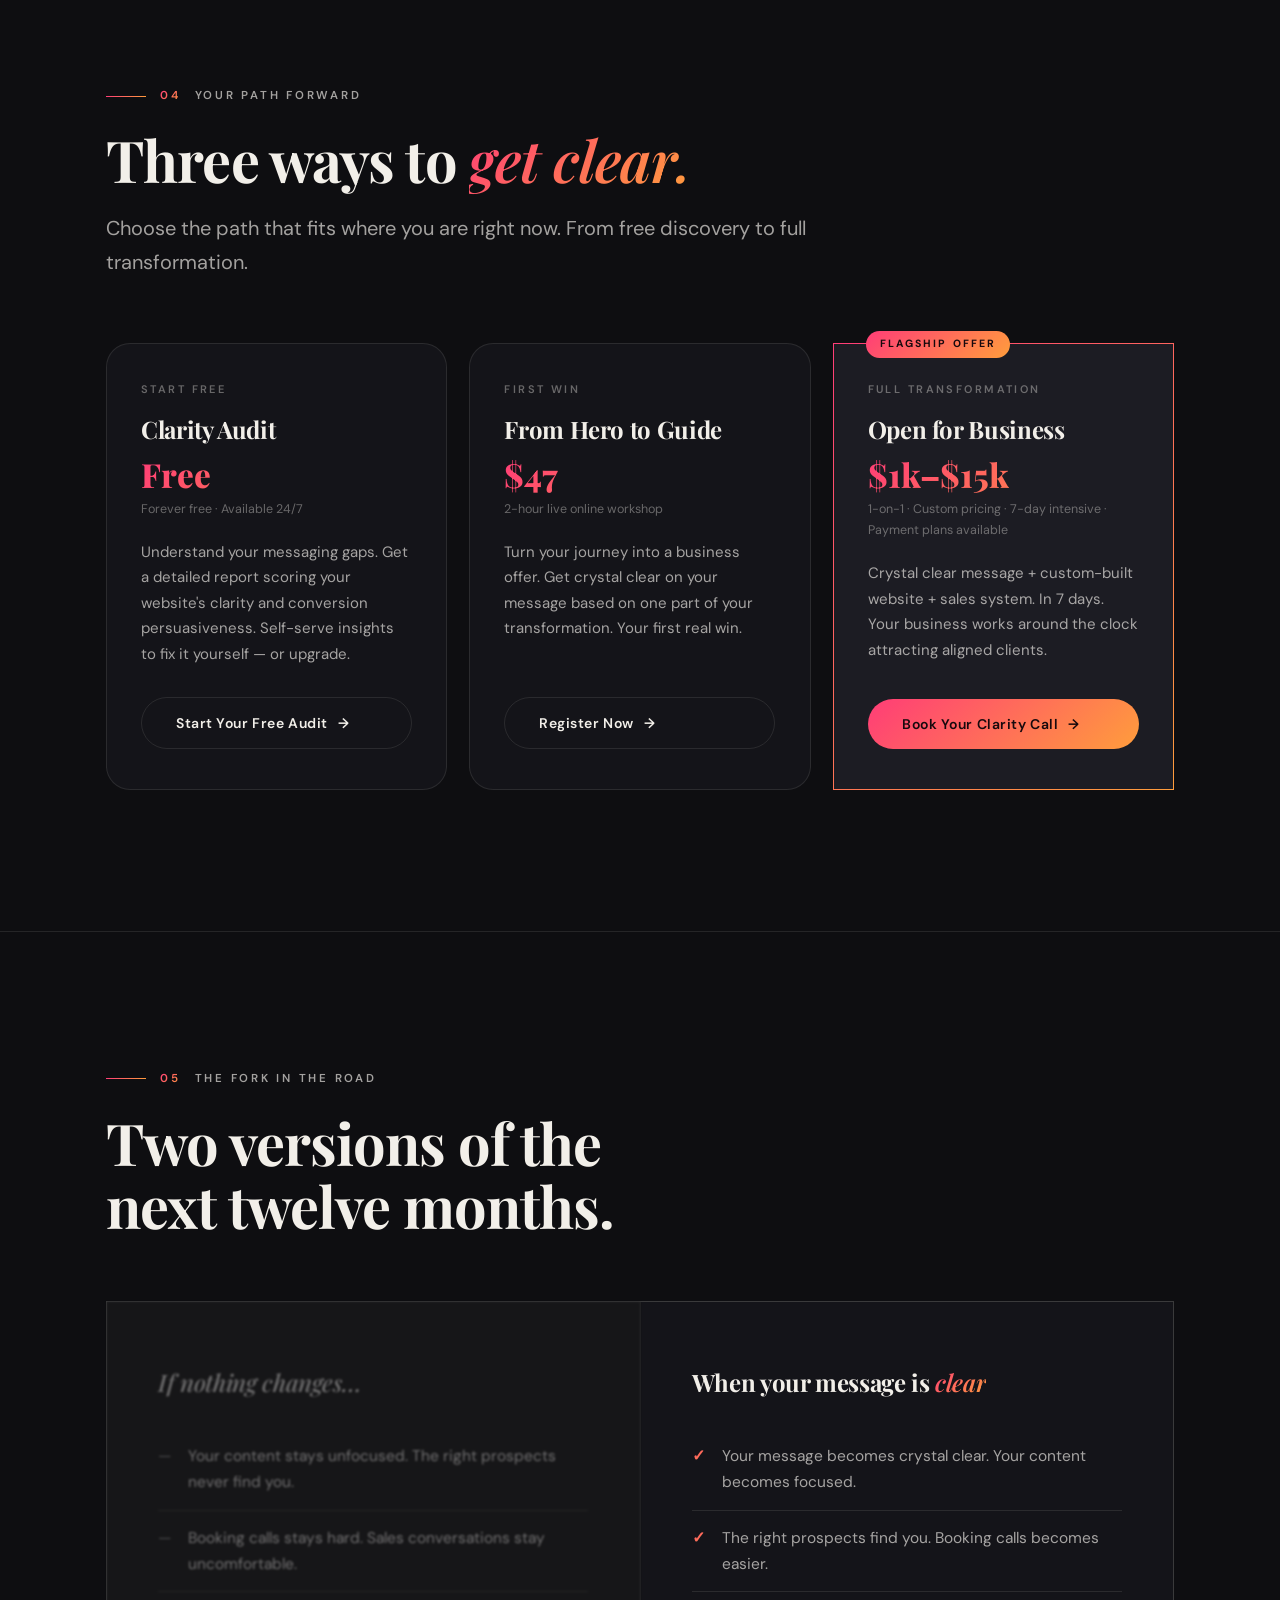
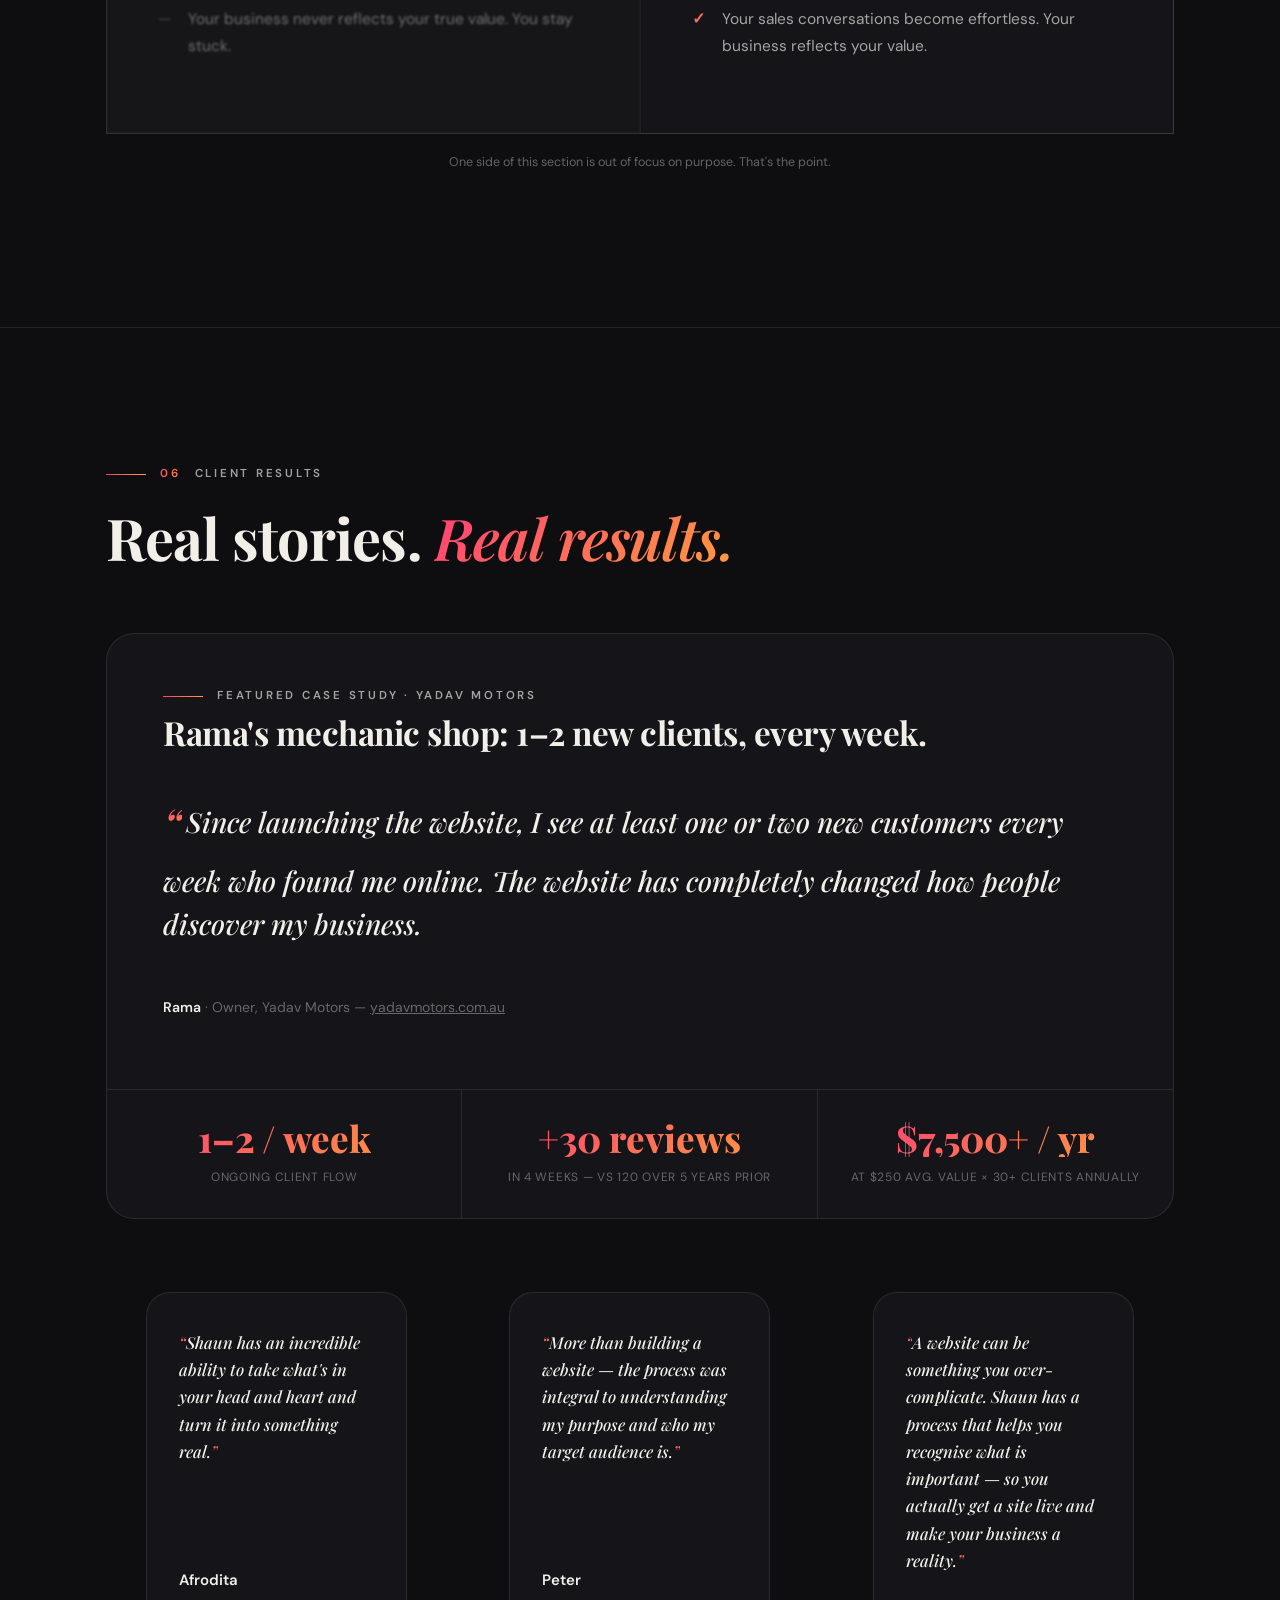
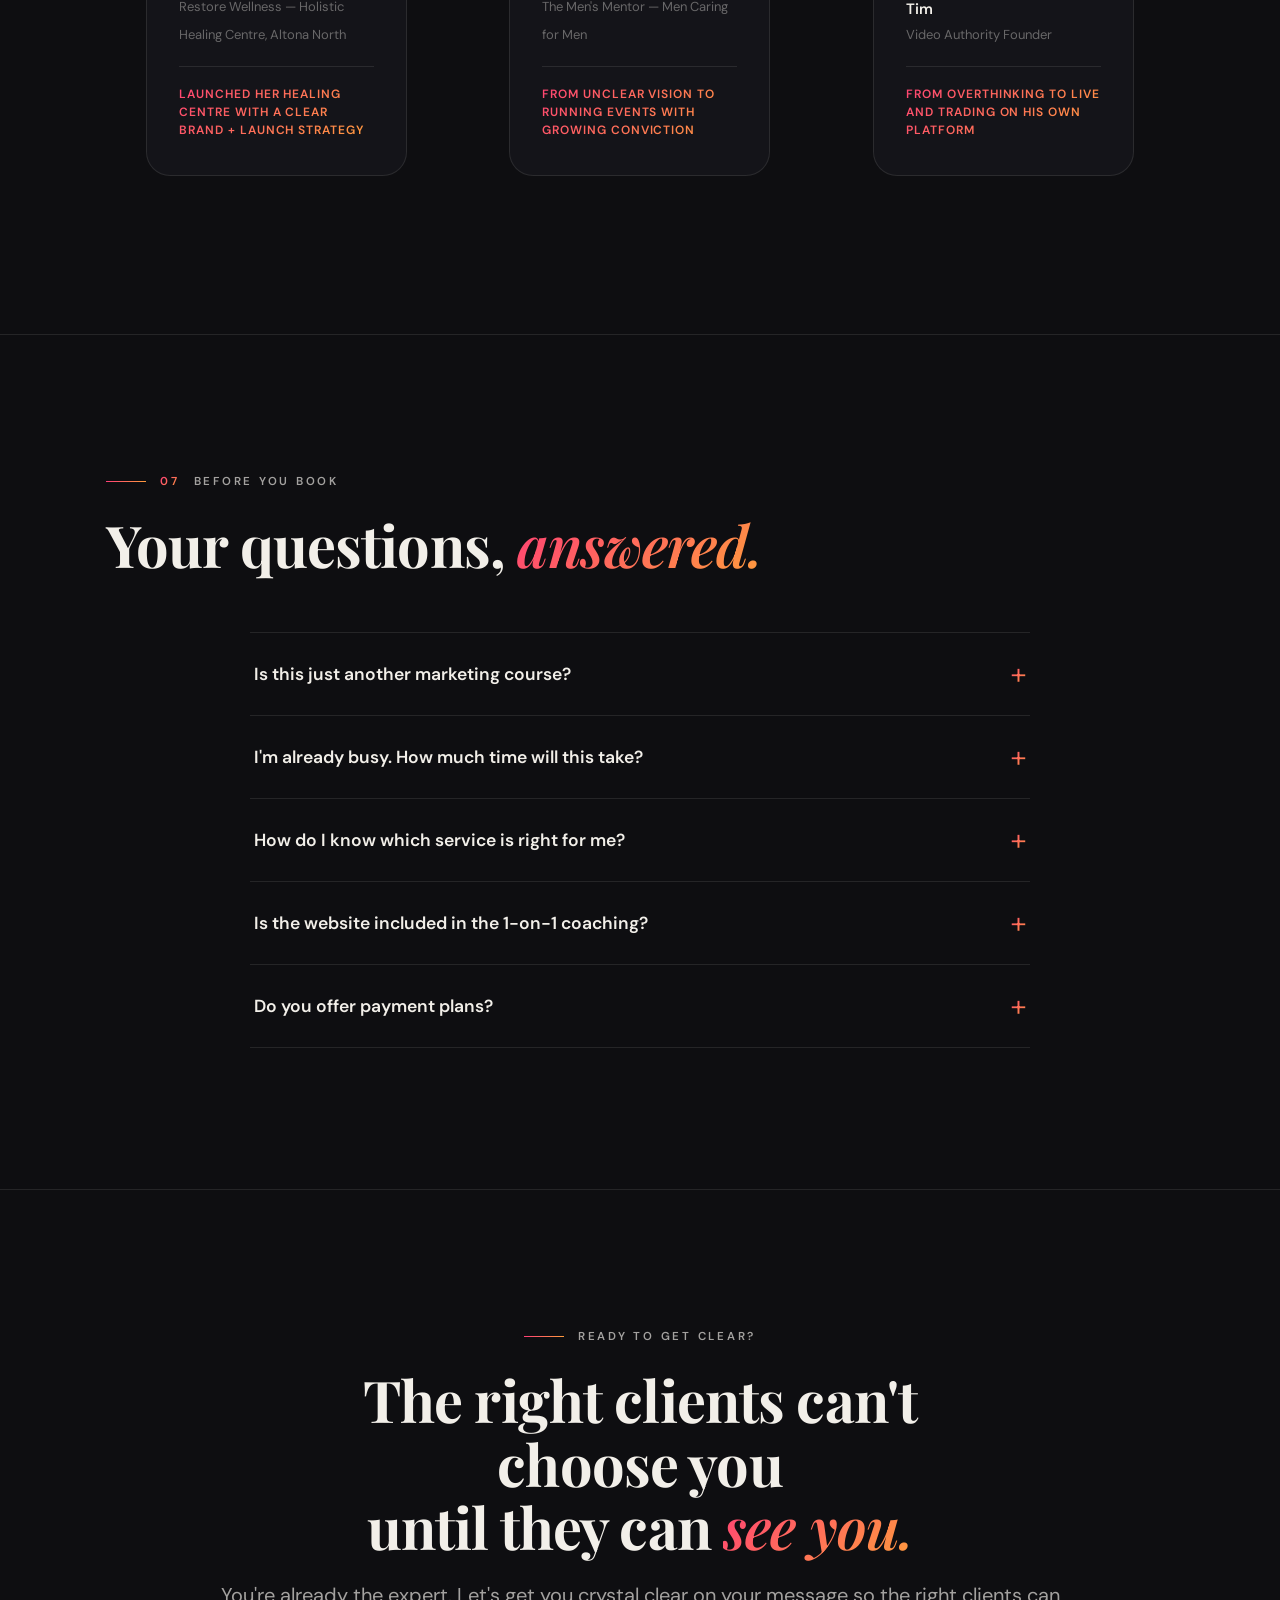
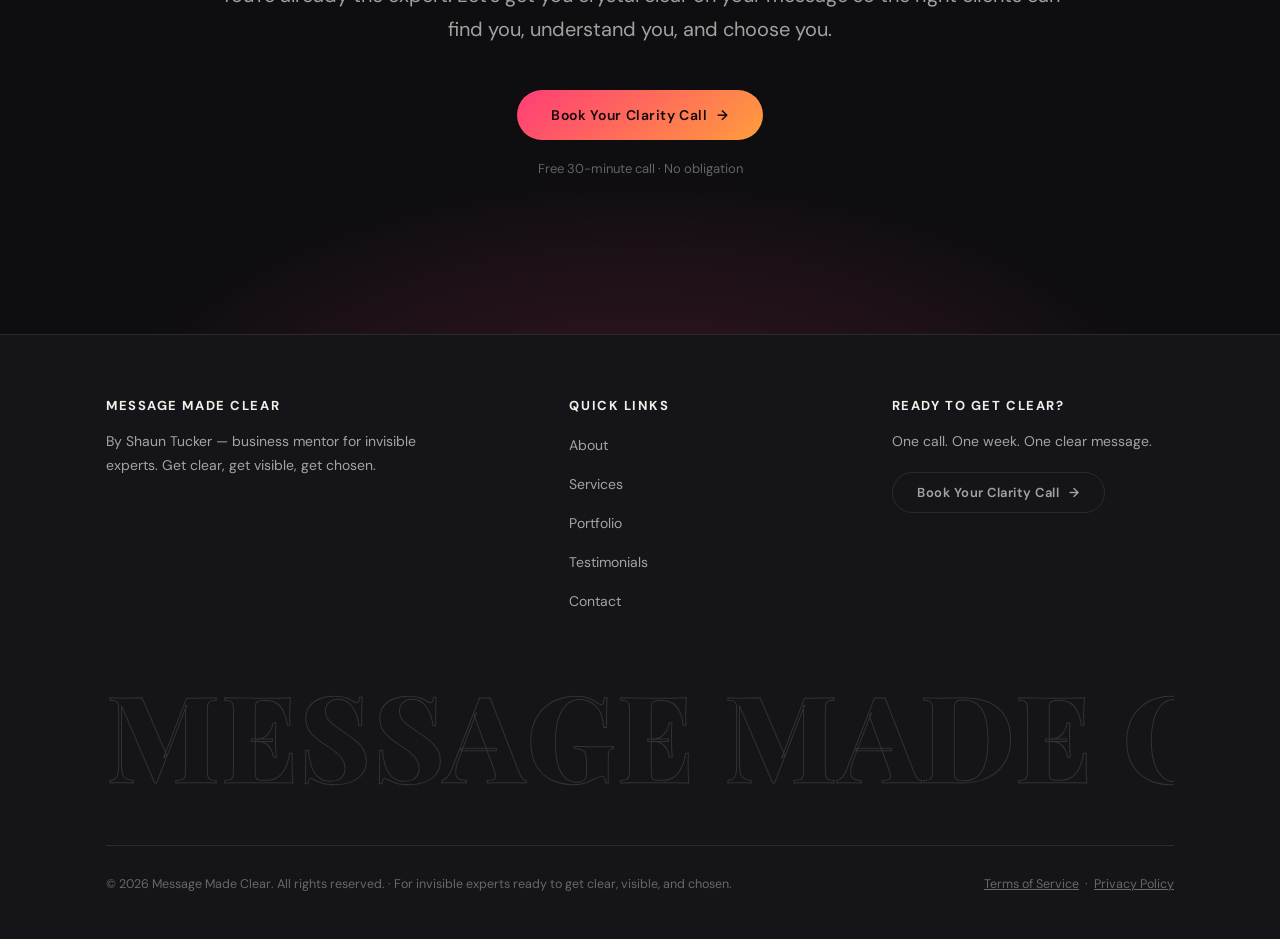
==== commit 6d68a5d2: "Replace favicon with properly formatted ICO file and add PNG backup + improved favicon links" ====
--- a/index.html
+++ b/index.html
@@ -13,8 +13,6 @@
 <meta property="og:image" content="https://messagemadeclear.com/og-image.jpg"><!-- TODO: 1200x630 self-hosted -->
 <meta property="og:locale" content="en_AU">
 <meta name="twitter:card" content="summary_large_image">
-<link rel="icon" type="image/x-icon" href="favicon.ico">
-<link rel="shortcut icon" type="image/x-icon" href="favicon.ico">
 <script type="application/ld+json">
 {
   "@context": "https://schema.org",
@@ -519,6 +517,9 @@
   .path--stay { filter: none; opacity: 0.75; }
 }
 </style>
+<link rel="icon" type="image/x-icon" href="favicon.ico">
+<link rel="shortcut icon" type="image/x-icon" href="favicon.ico">
+<link rel="apple-touch-icon" href="favicon.png">
 </head>
 <body>
 <div id="progress" aria-hidden="true"></div>
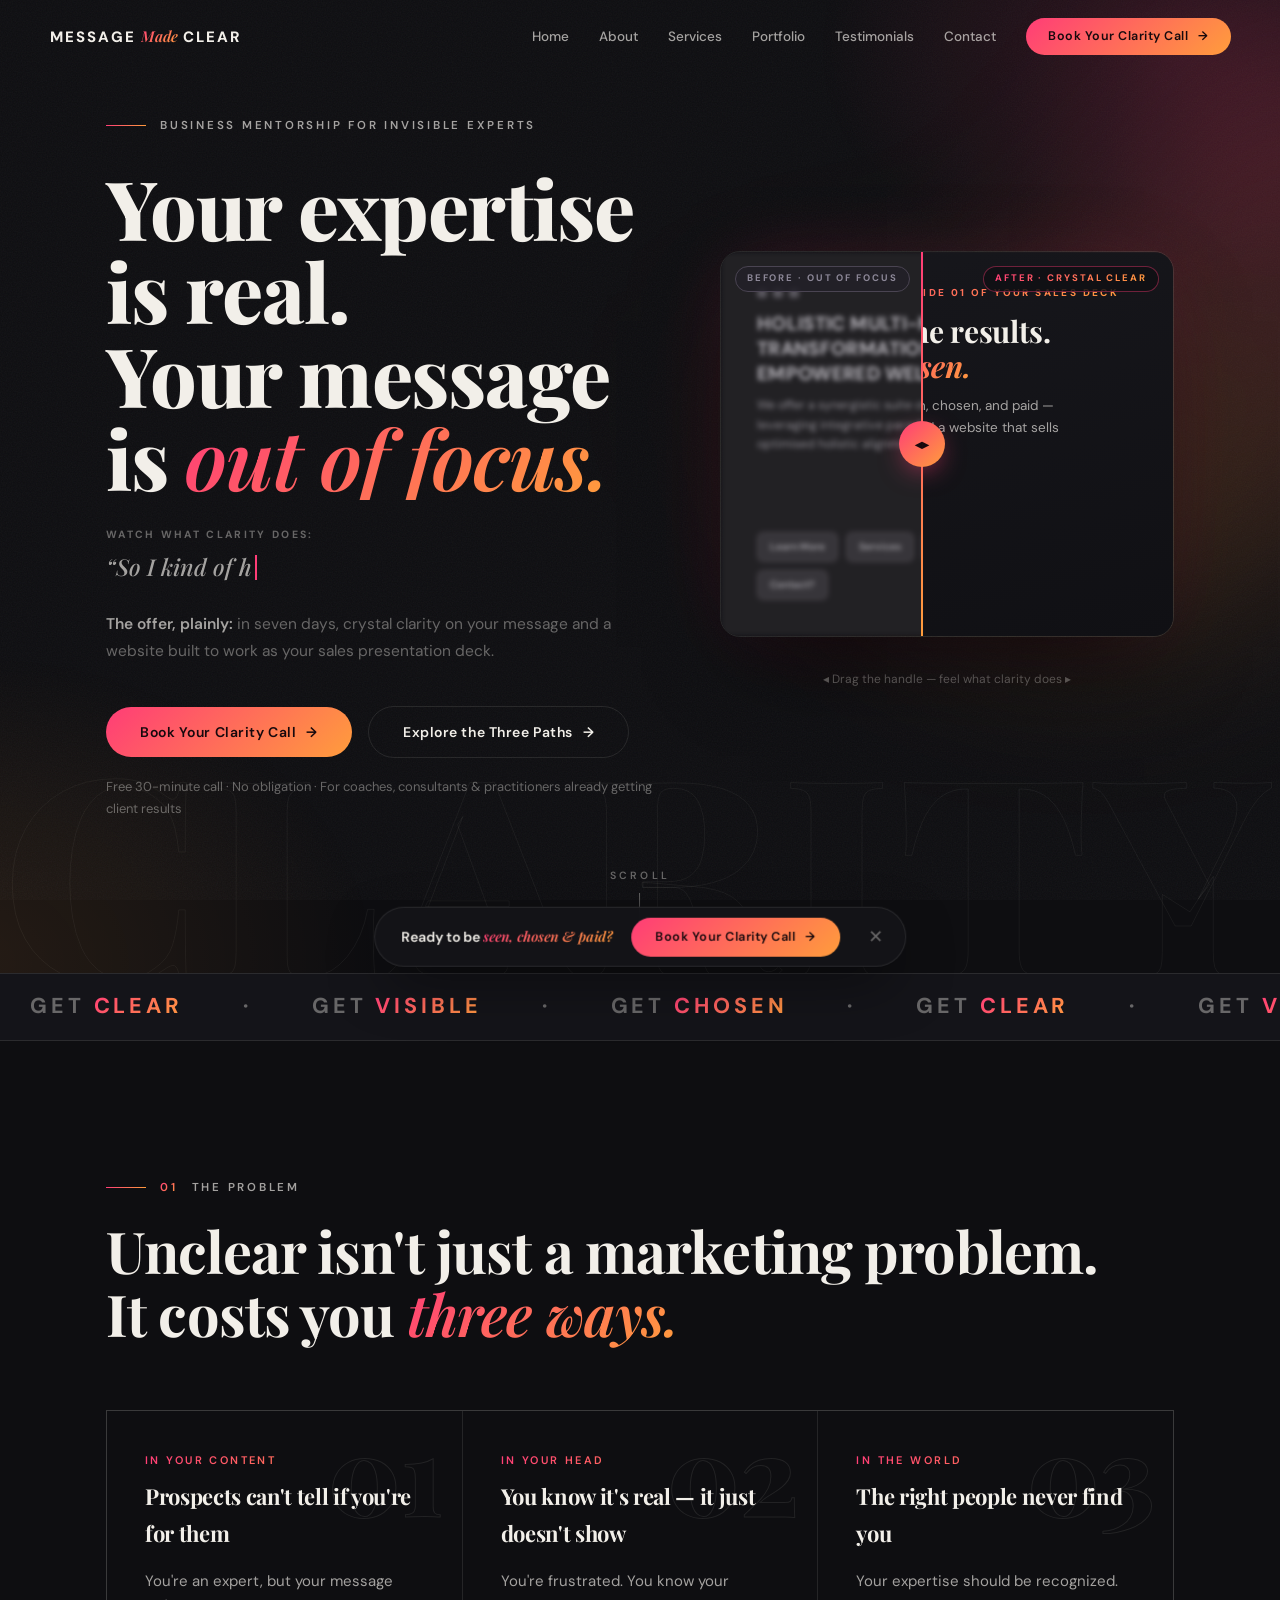
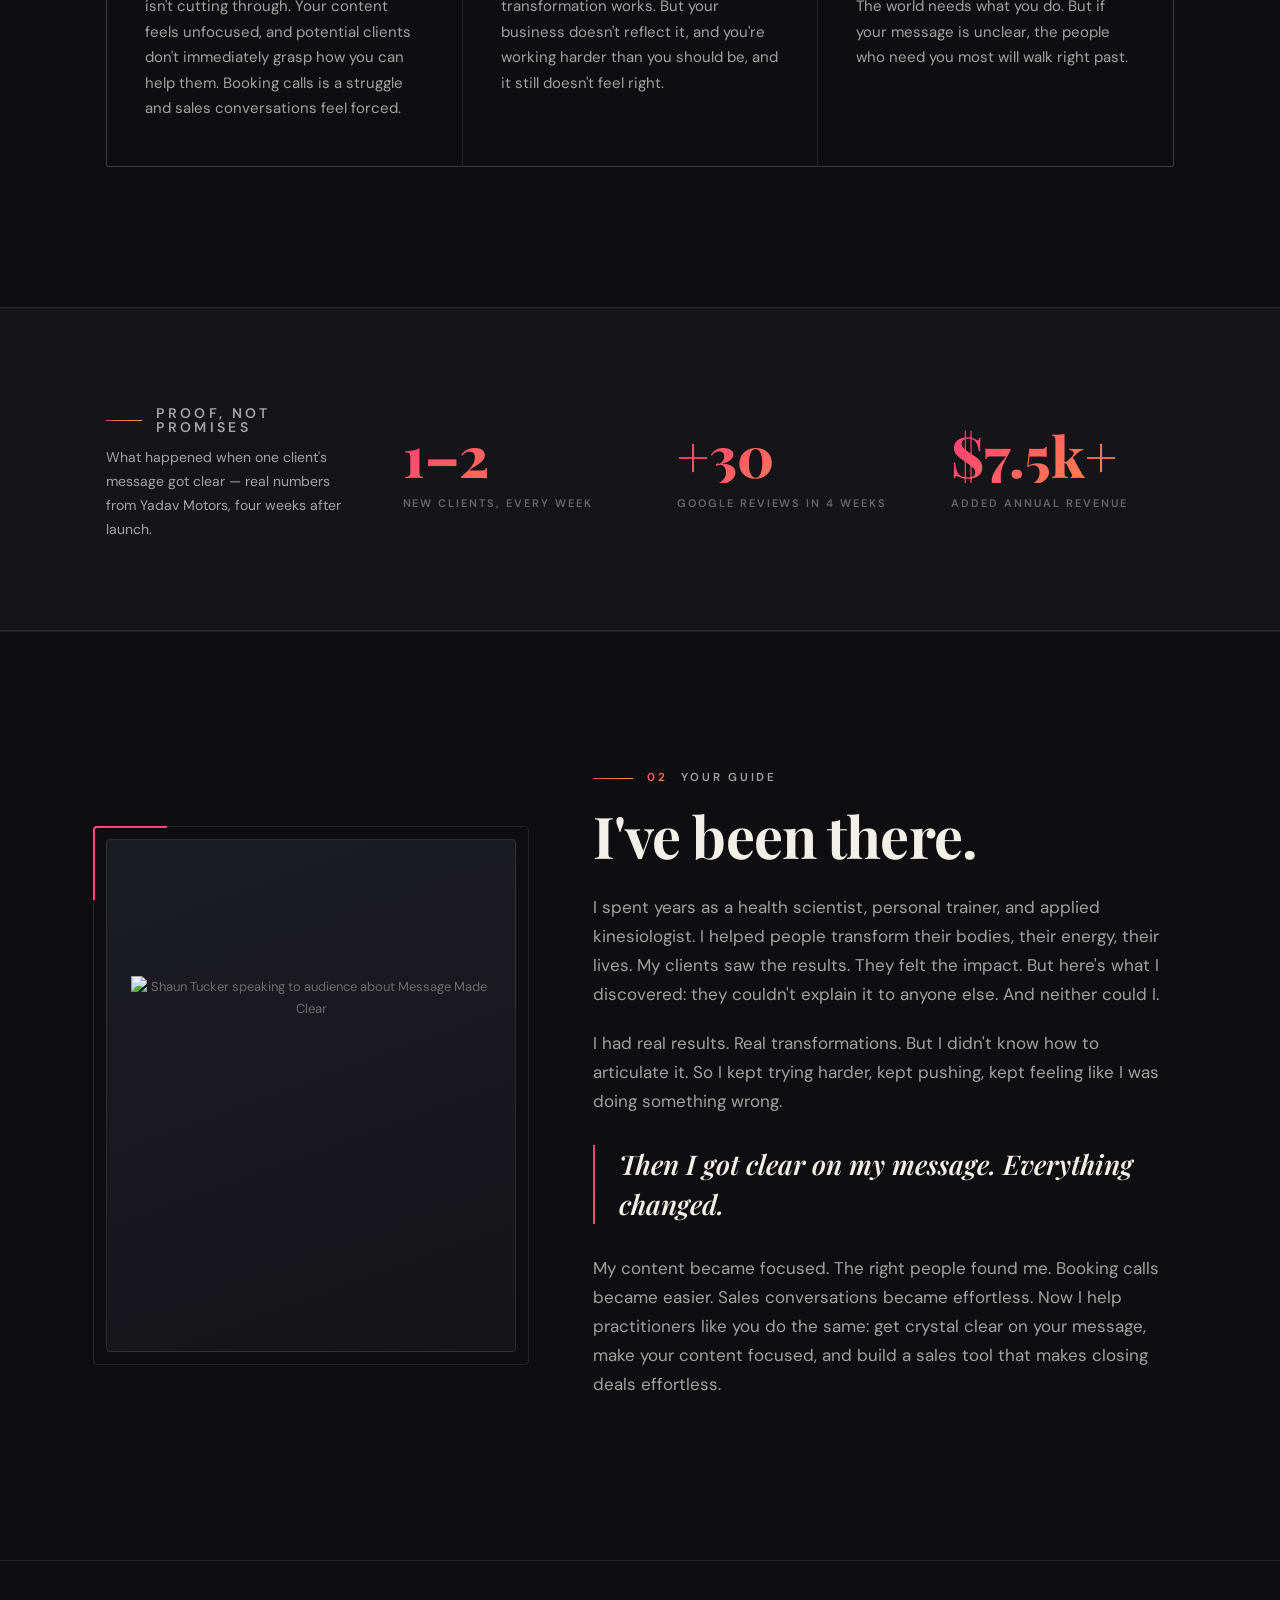
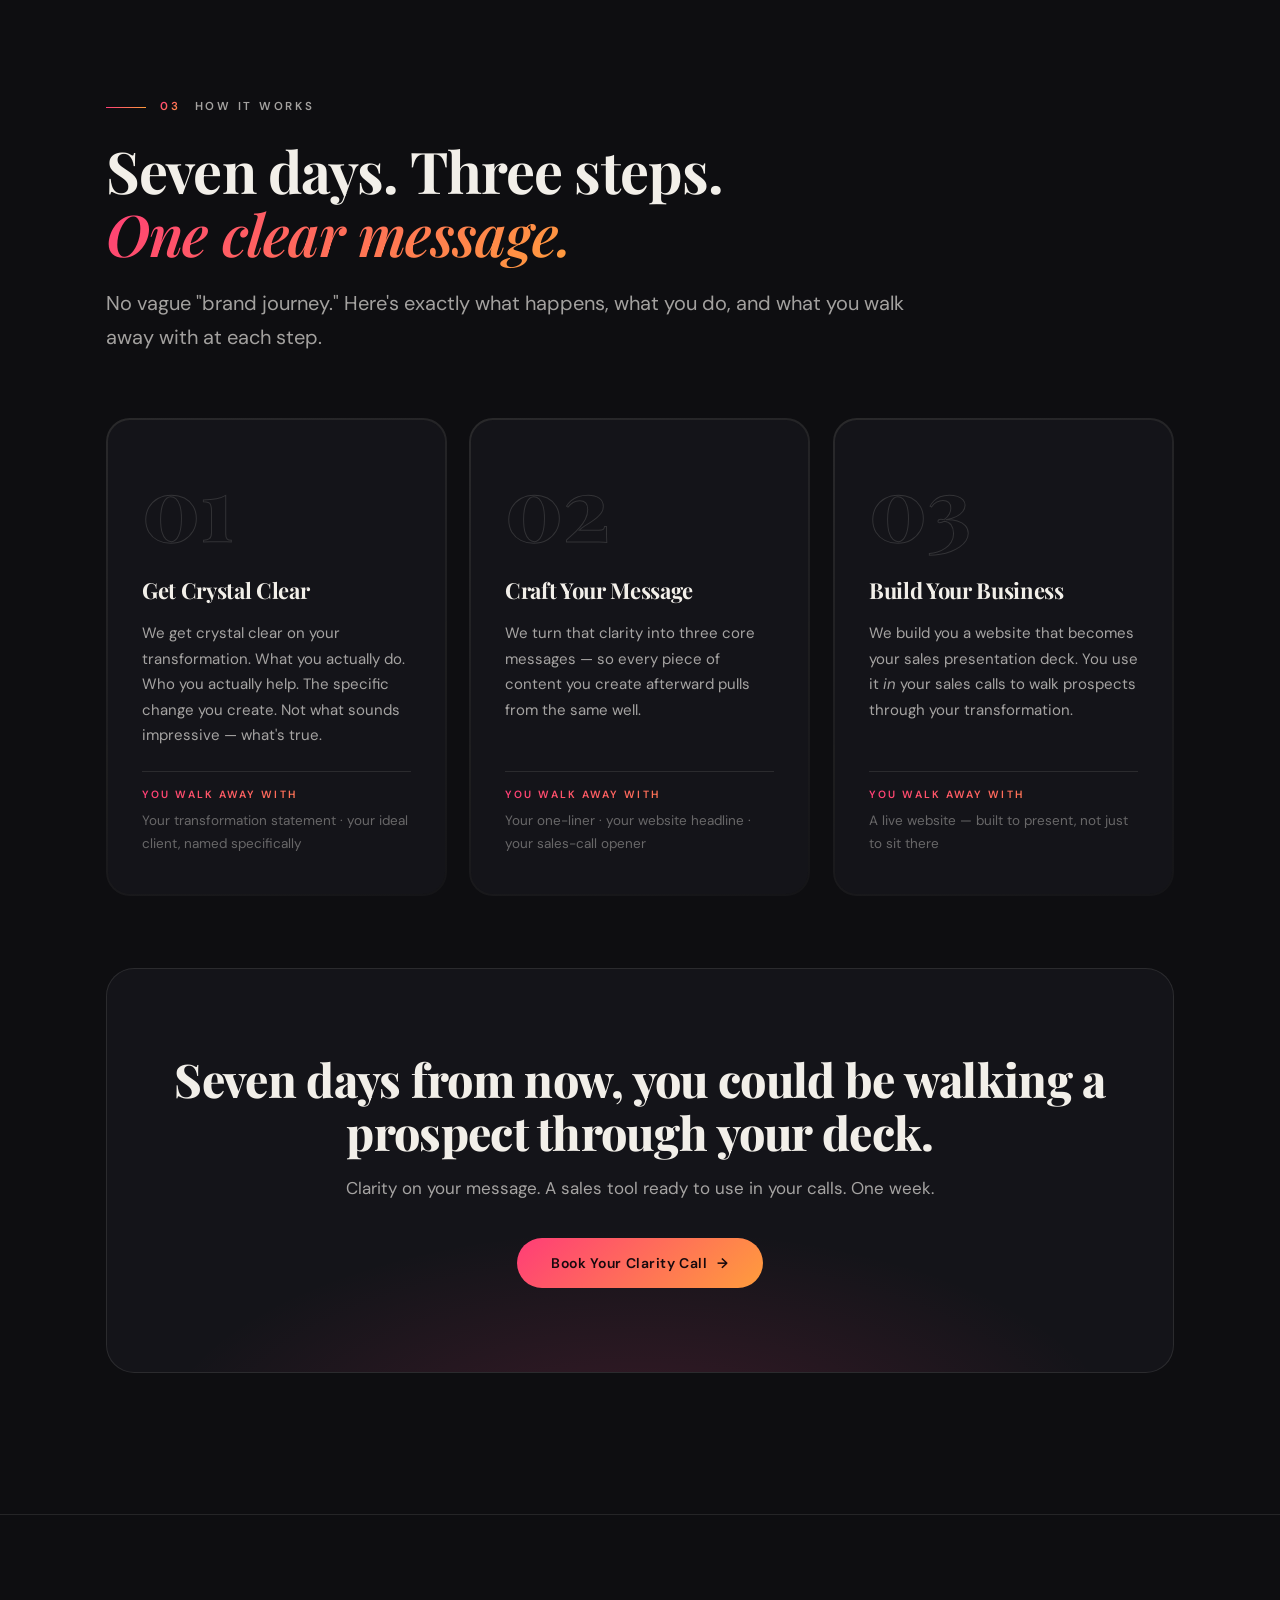
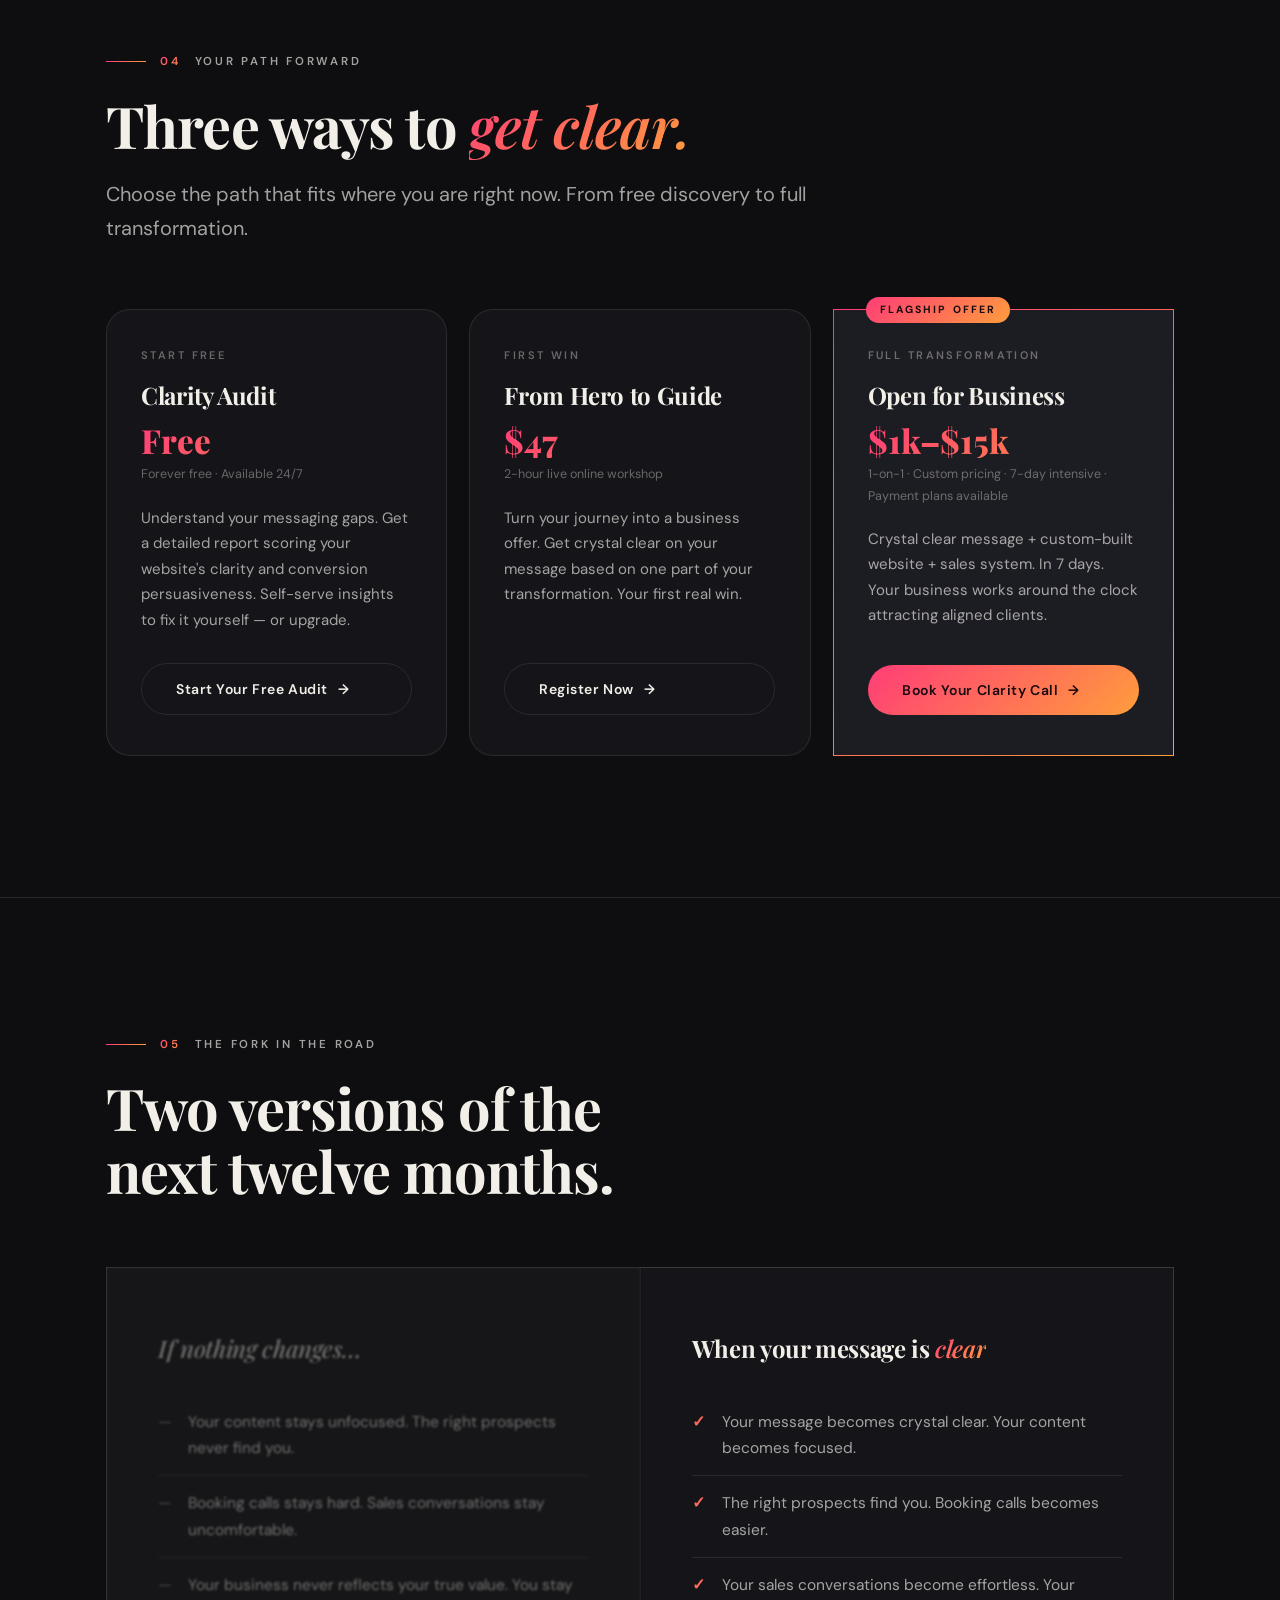
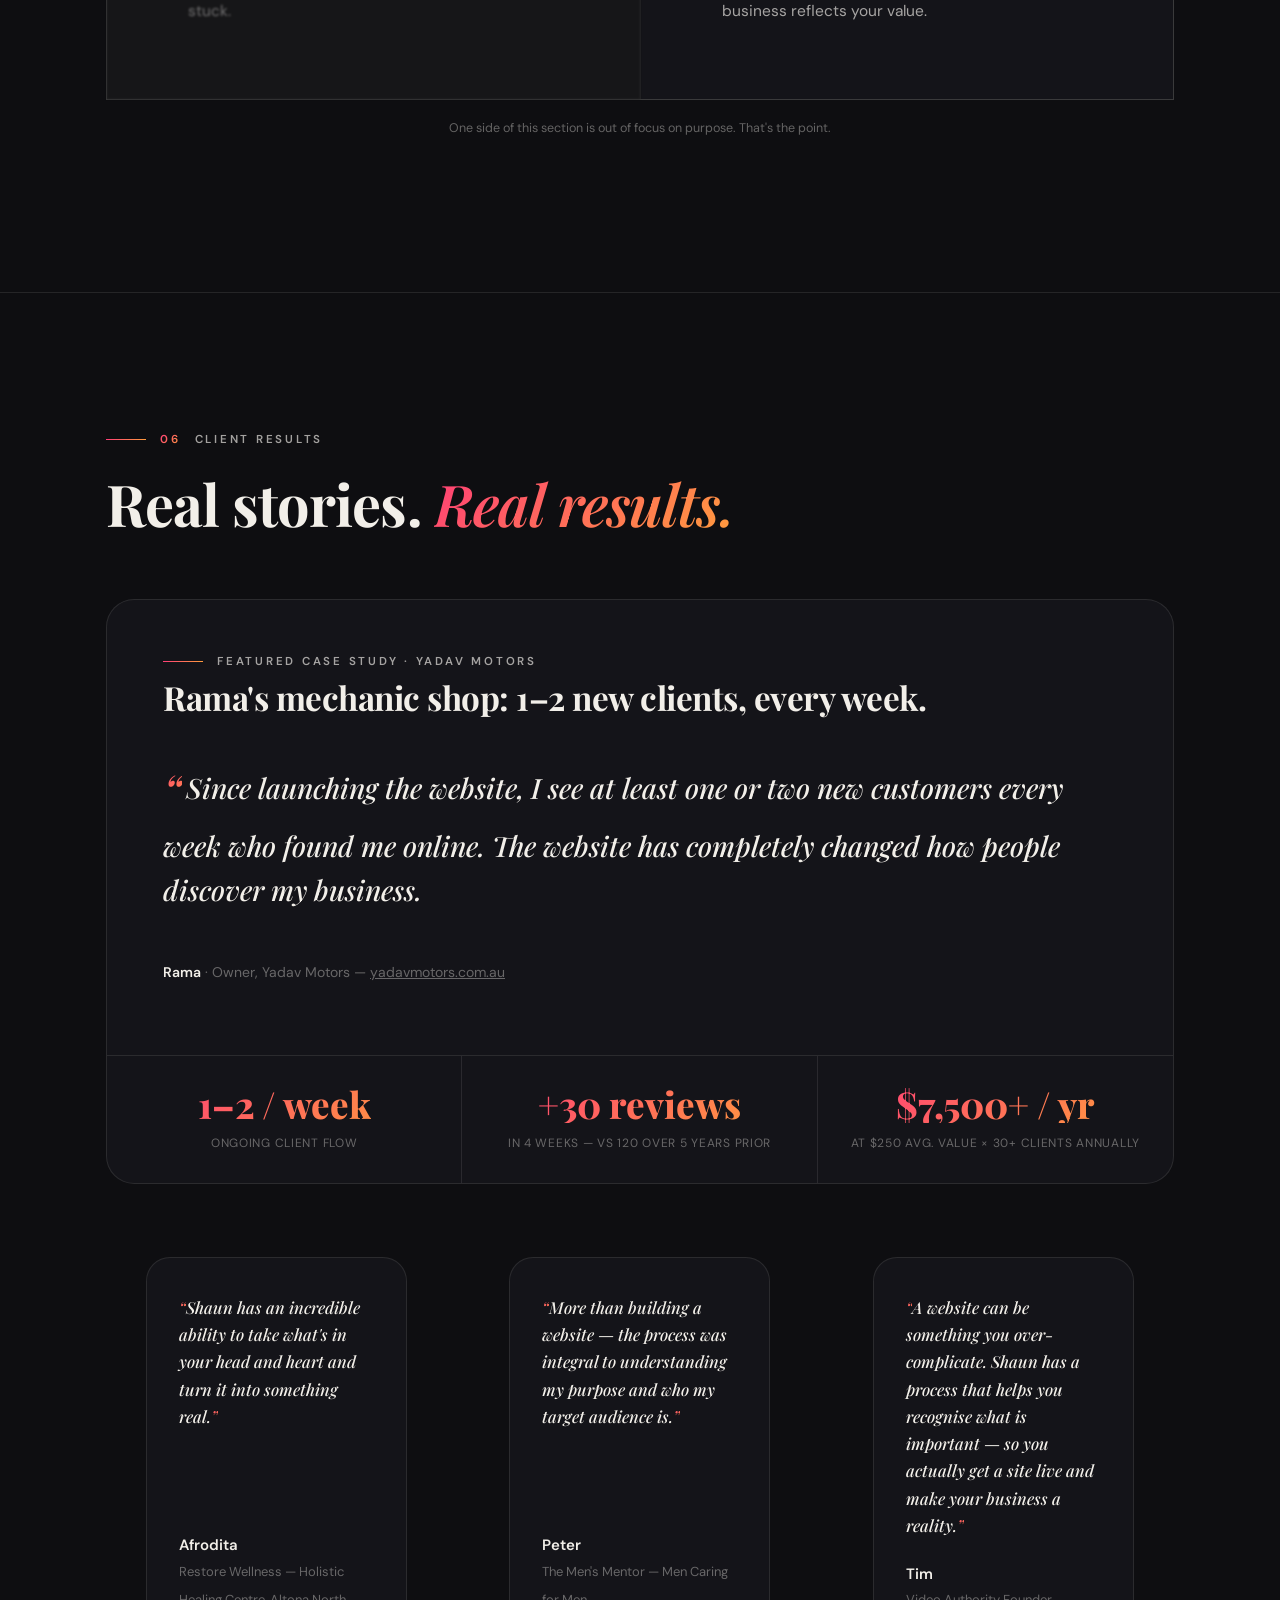
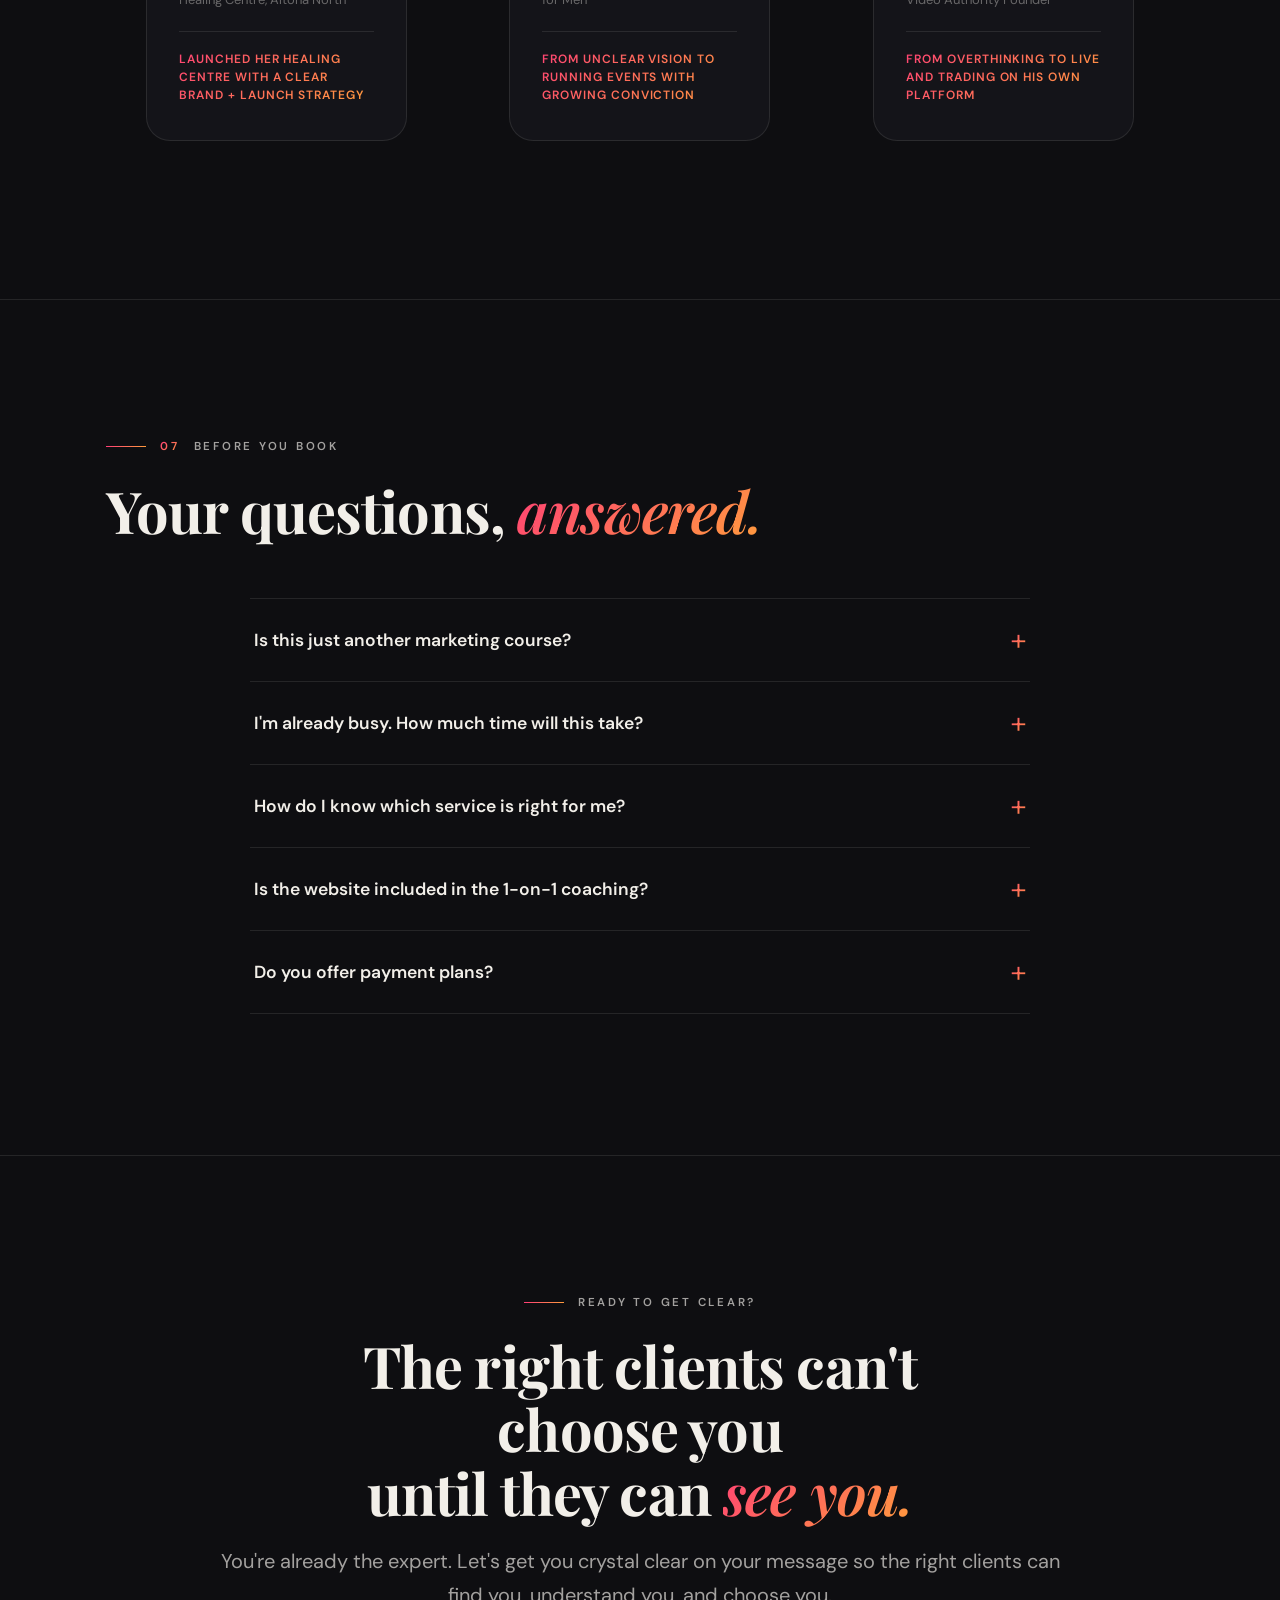
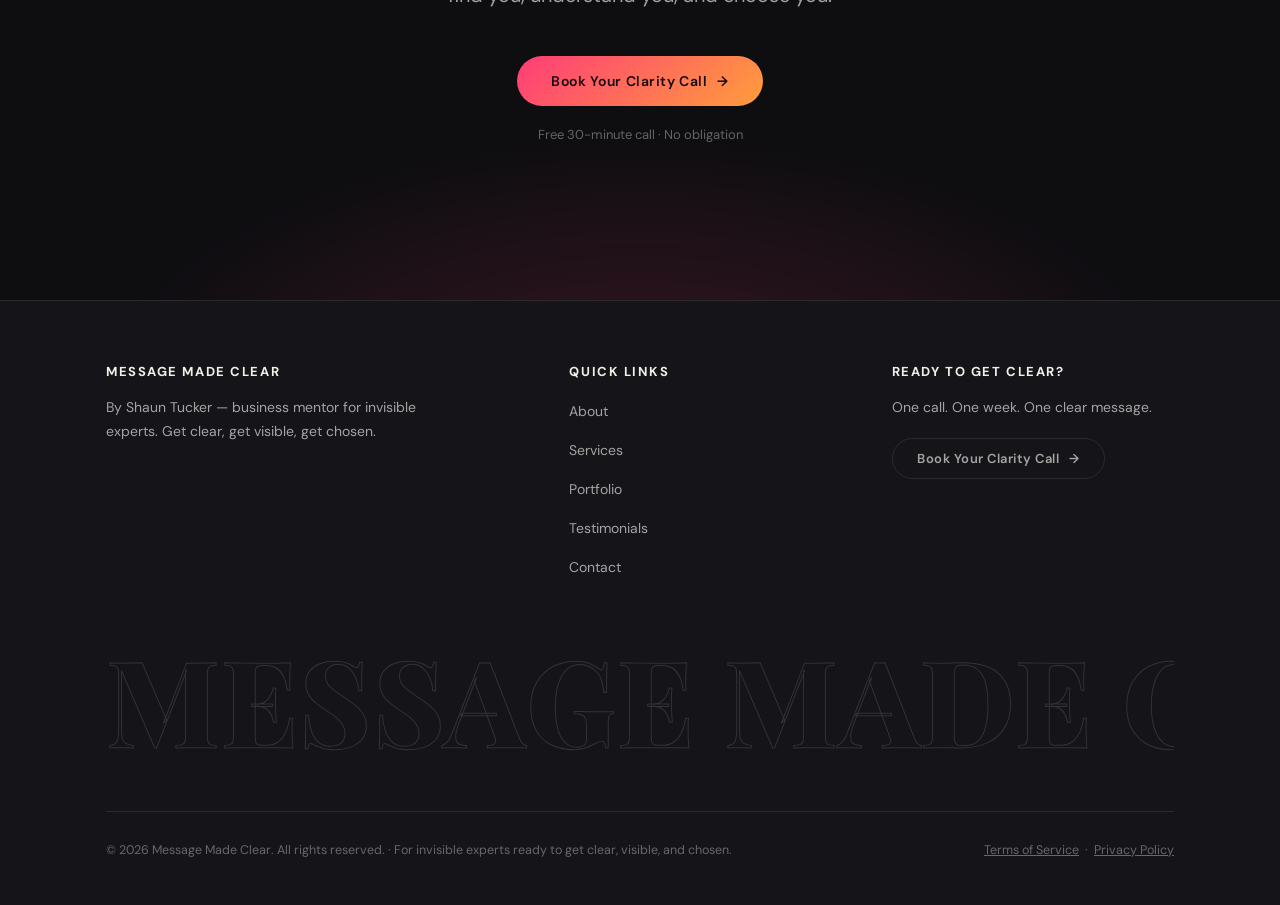
==== commit e6a25038: "Update guide section with new speaking photo featuring Message Made Clear message" ====
--- a/index.html
+++ b/index.html
@@ -656,7 +656,7 @@
 <section id="about" class="rule-top">
   <div class="wrap guide">
     <div class="frame reveal">
-      <img src="assets/shaun-headshot.webp" alt="Shaun Tucker — Business Mentor for Invisible Experts" width="360" height="450">
+      <img src="/manus-storage/shaun-speaking-mmc-clean_5496f1e1.png" alt="Shaun Tucker speaking to audience about Message Made Clear" width="360" height="240">
     </div>
     <div class="guide__story">
       <p class="kicker reveal"><span class="n">02</span> Your Guide</p>
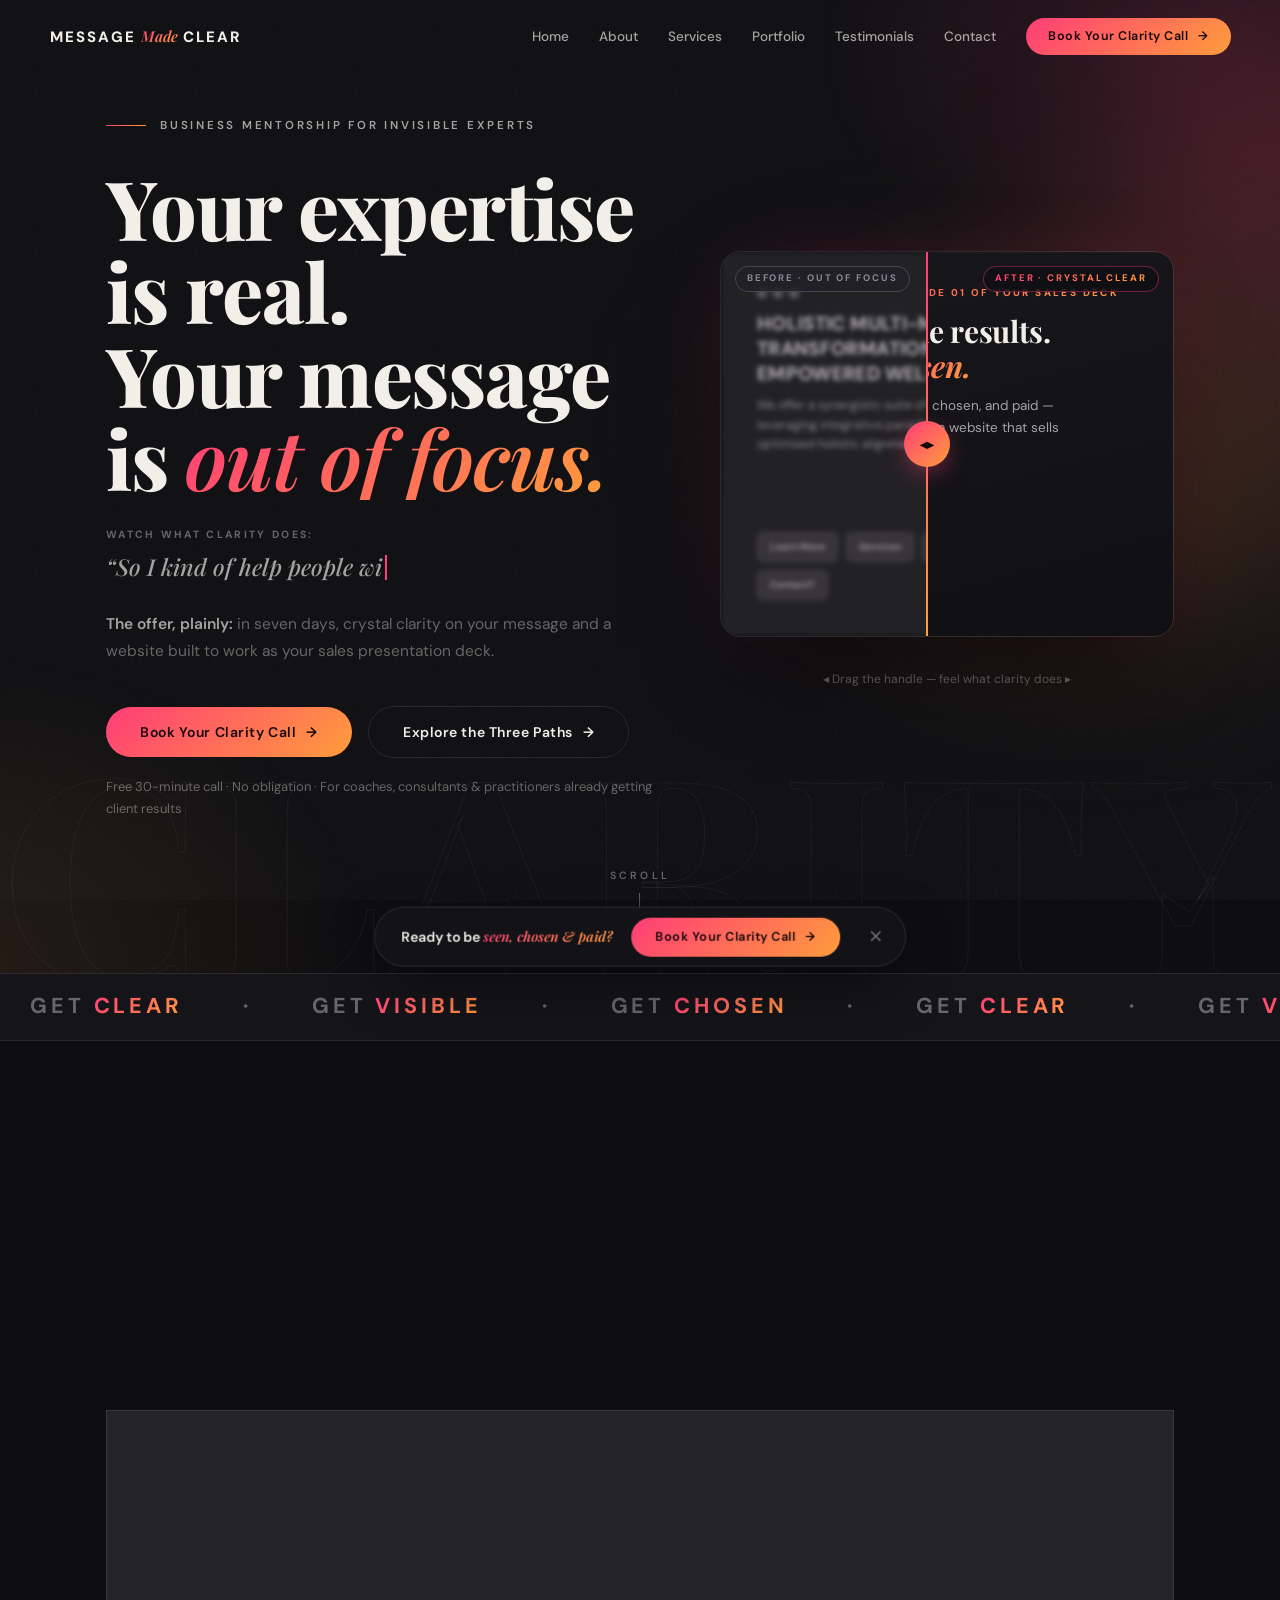
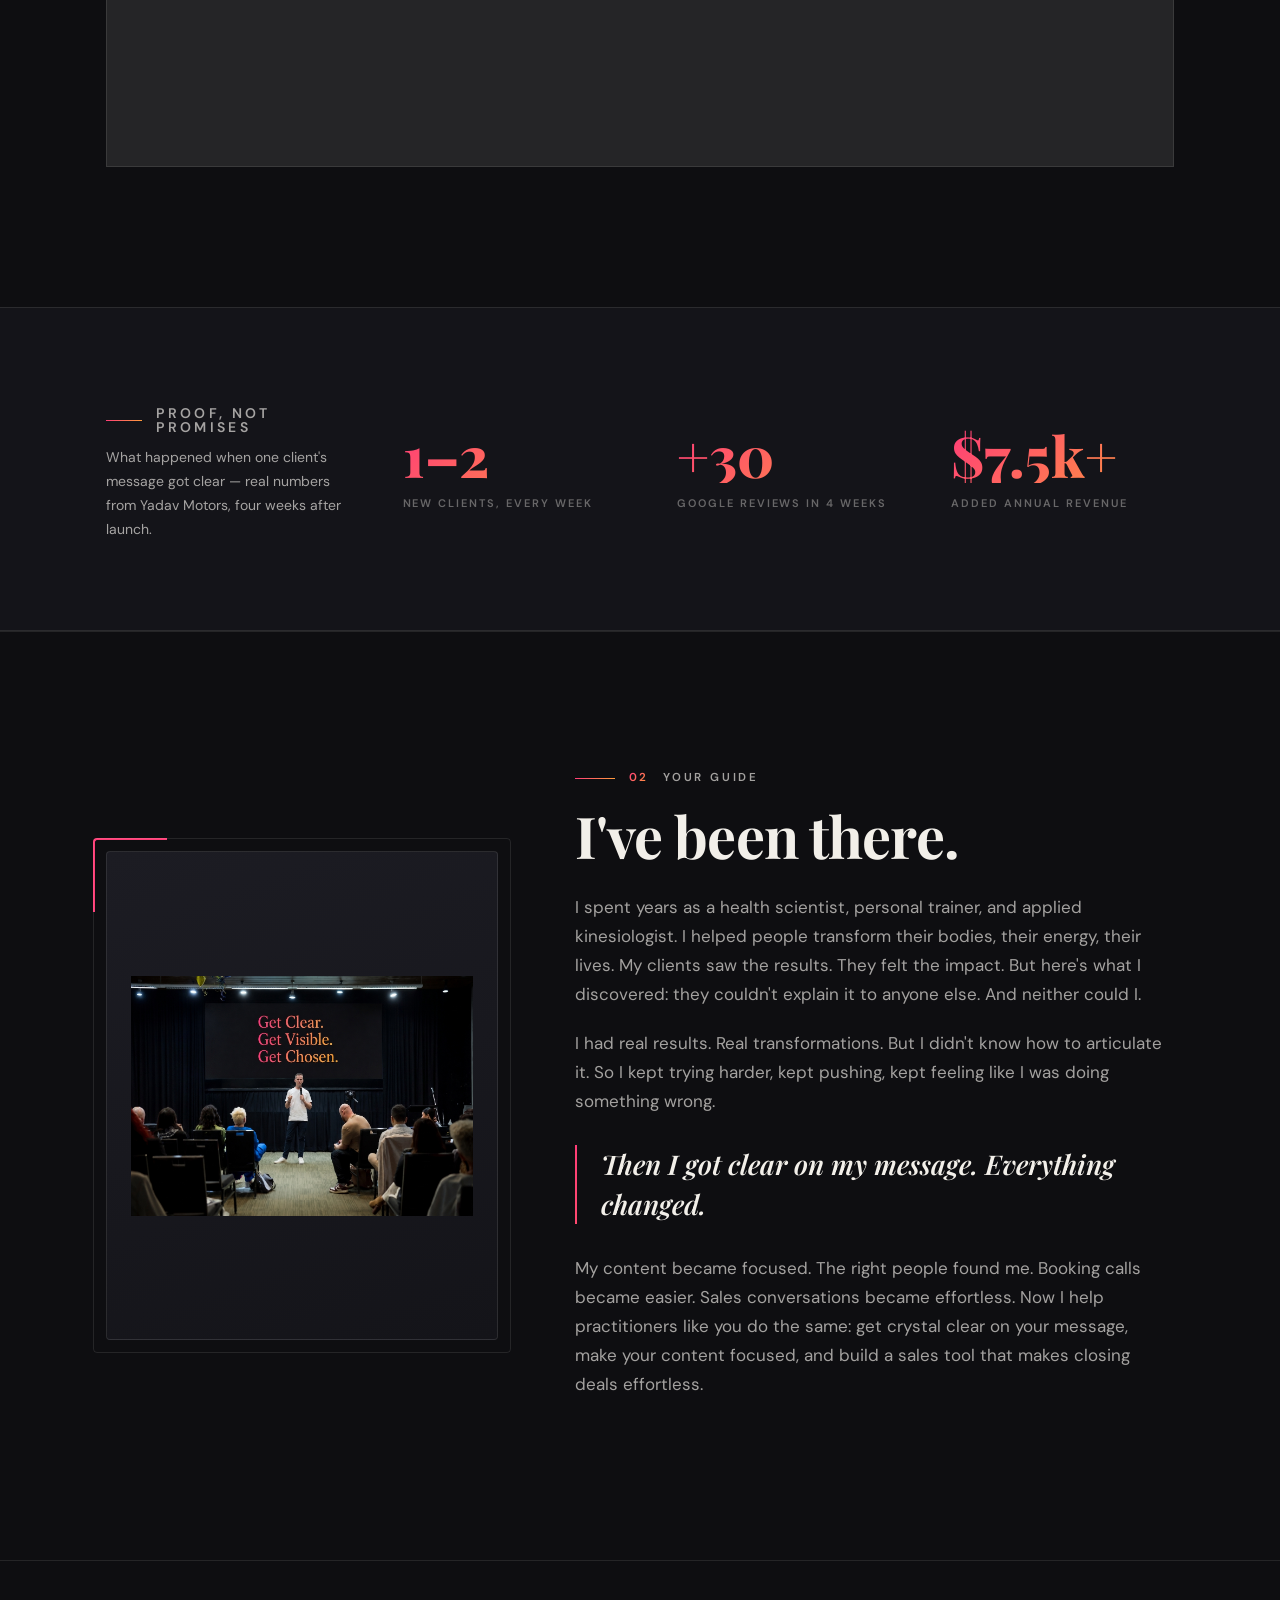
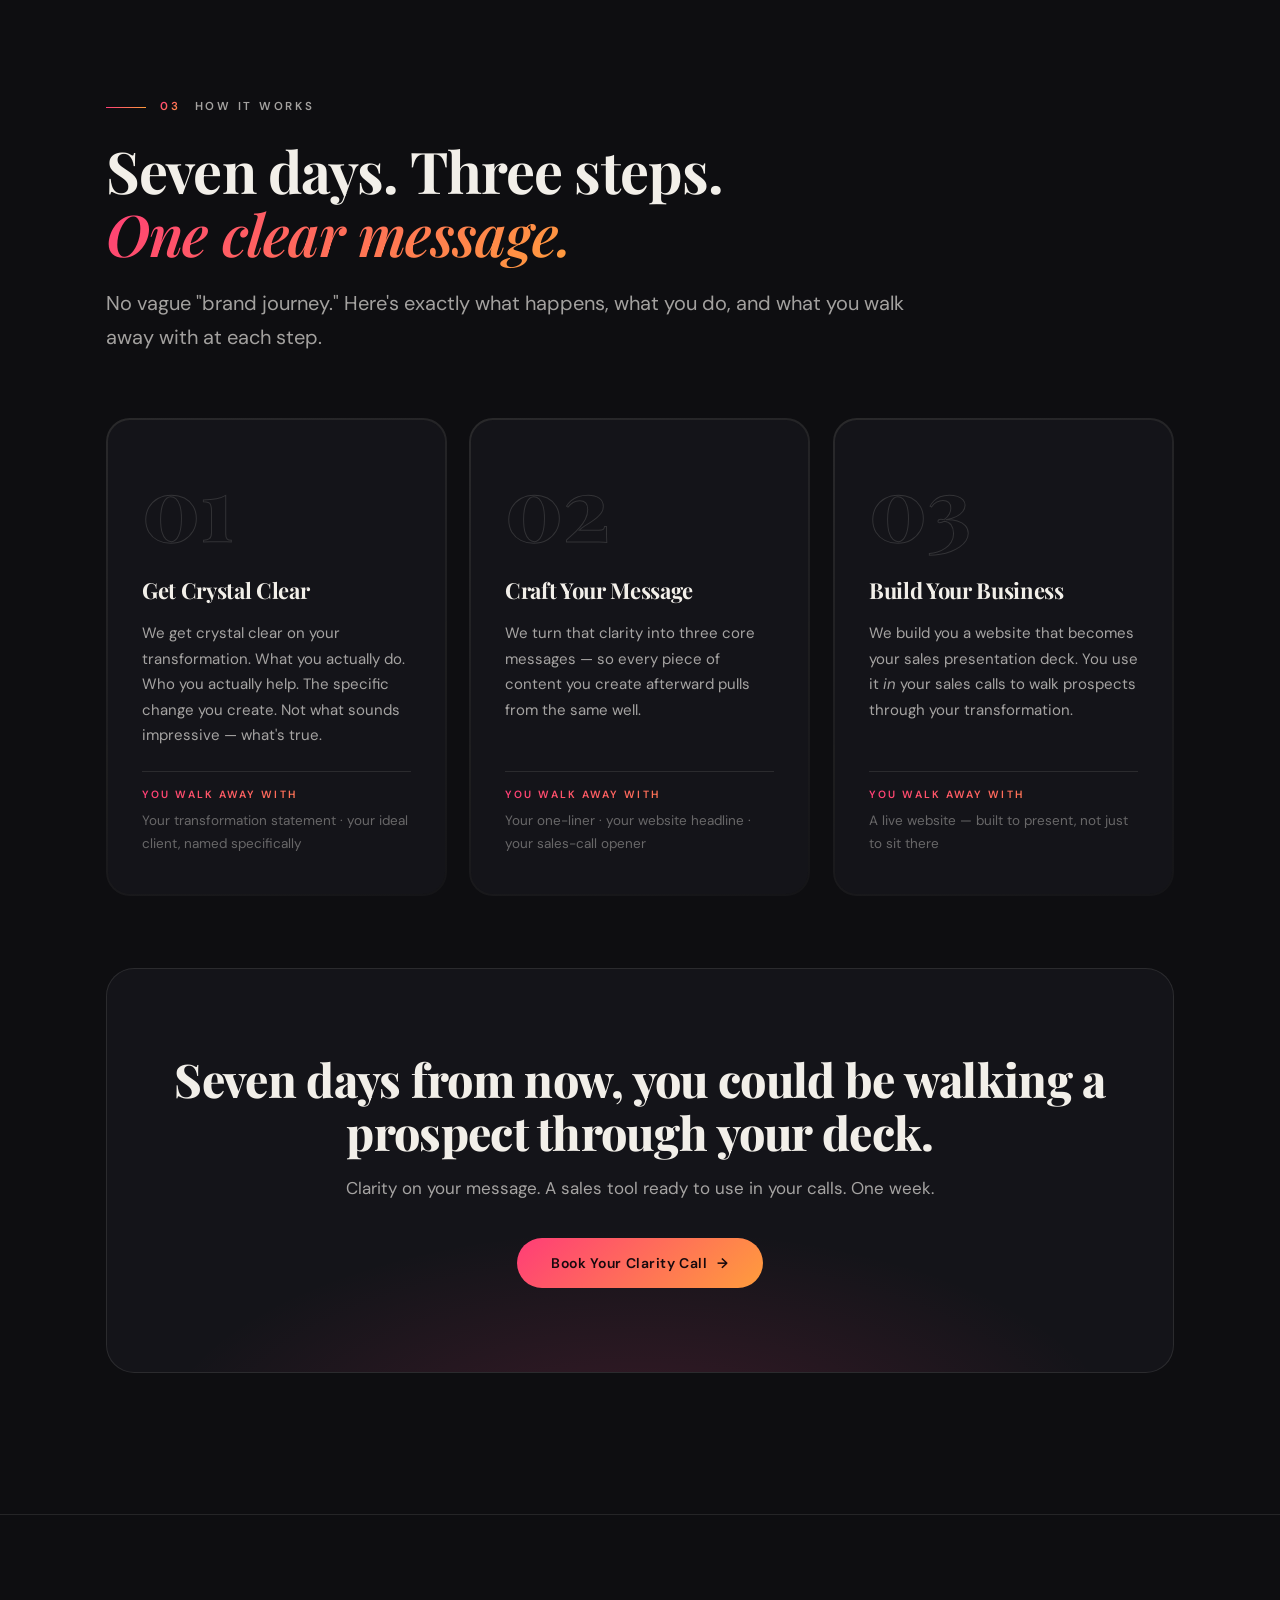
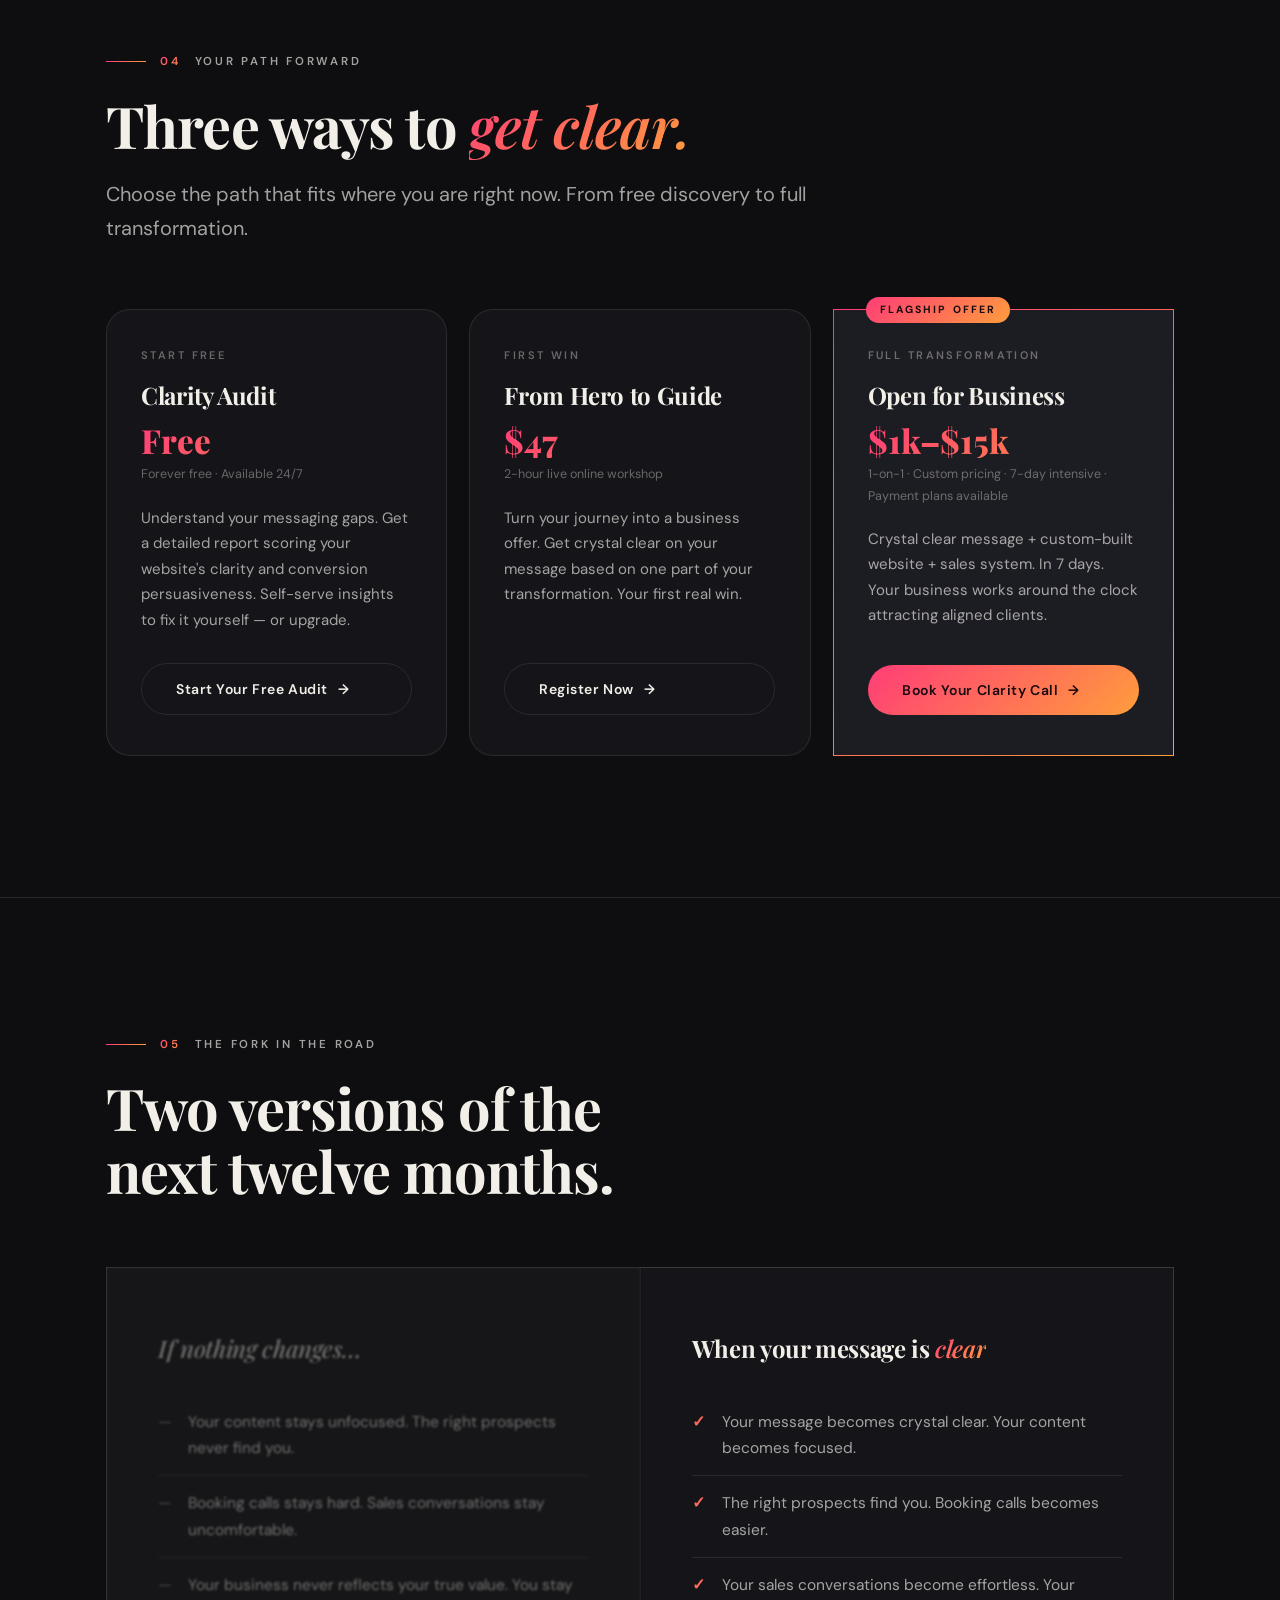
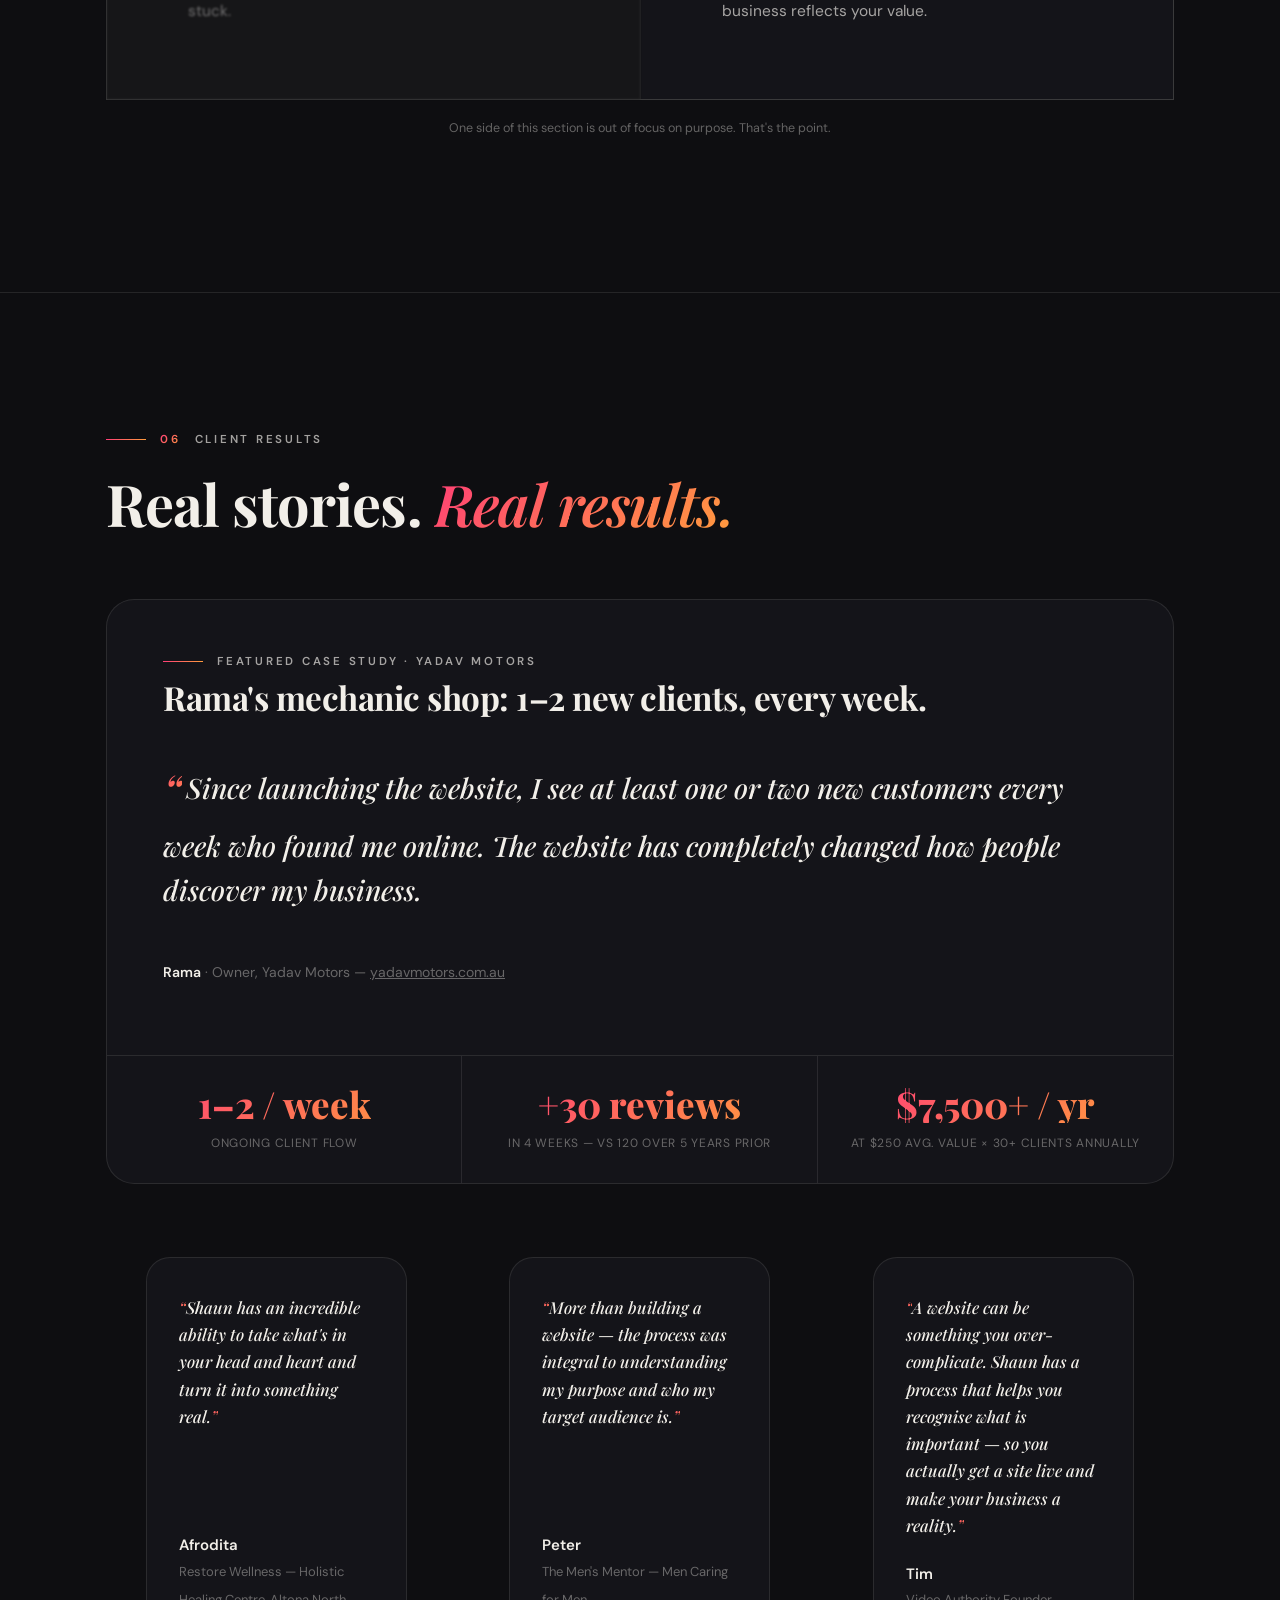
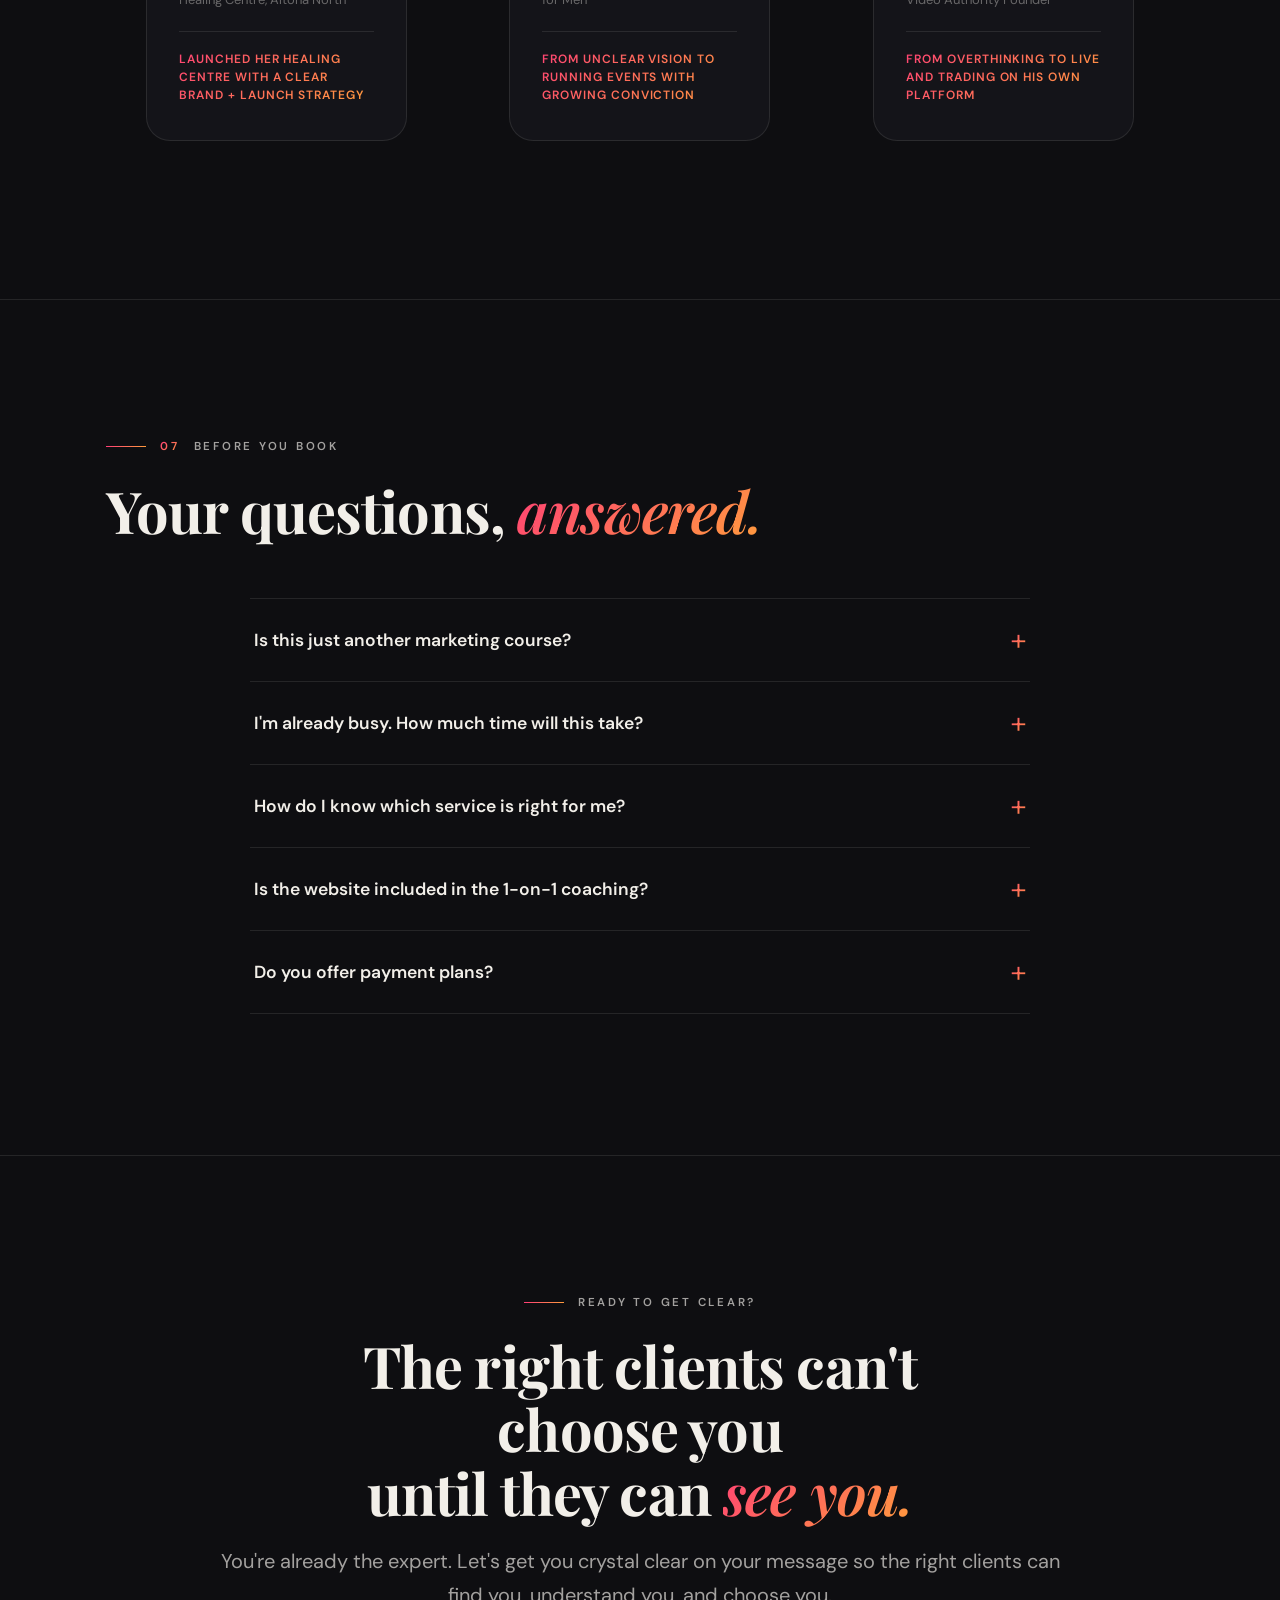
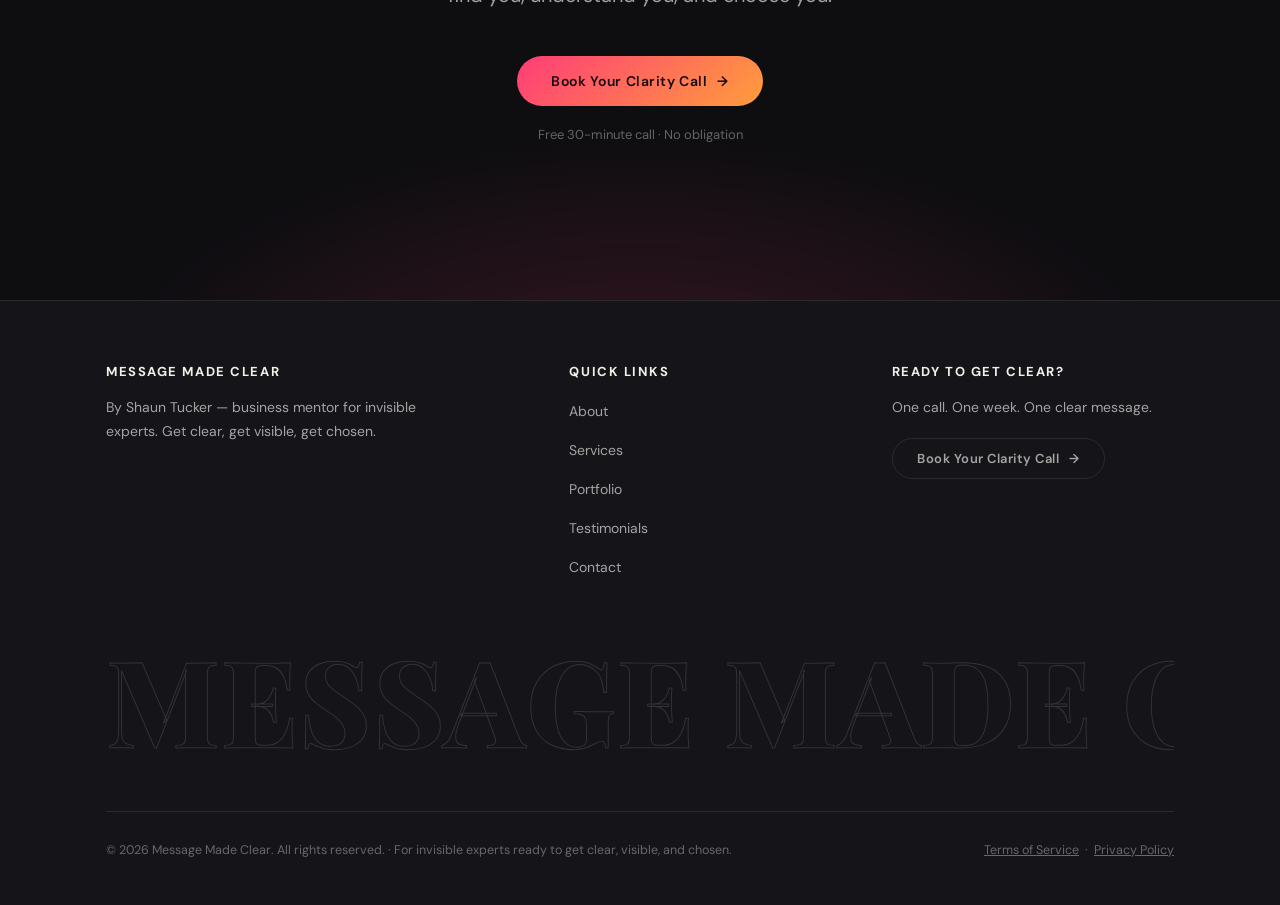
==== commit 6435ab70: "Add speaking photo to assets and update guide section image path" ====
--- a/index.html
+++ b/index.html
@@ -656,7 +656,7 @@
 <section id="about" class="rule-top">
   <div class="wrap guide">
     <div class="frame reveal">
-      <img src="/manus-storage/shaun-speaking-mmc-clean_5496f1e1.png" alt="Shaun Tucker speaking to audience about Message Made Clear" width="360" height="240">
+      <img src="assets/shaun-speaking.png" alt="Shaun Tucker speaking to audience about Message Made Clear" width="360" height="240">
     </div>
     <div class="guide__story">
       <p class="kicker reveal"><span class="n">02</span> Your Guide</p>
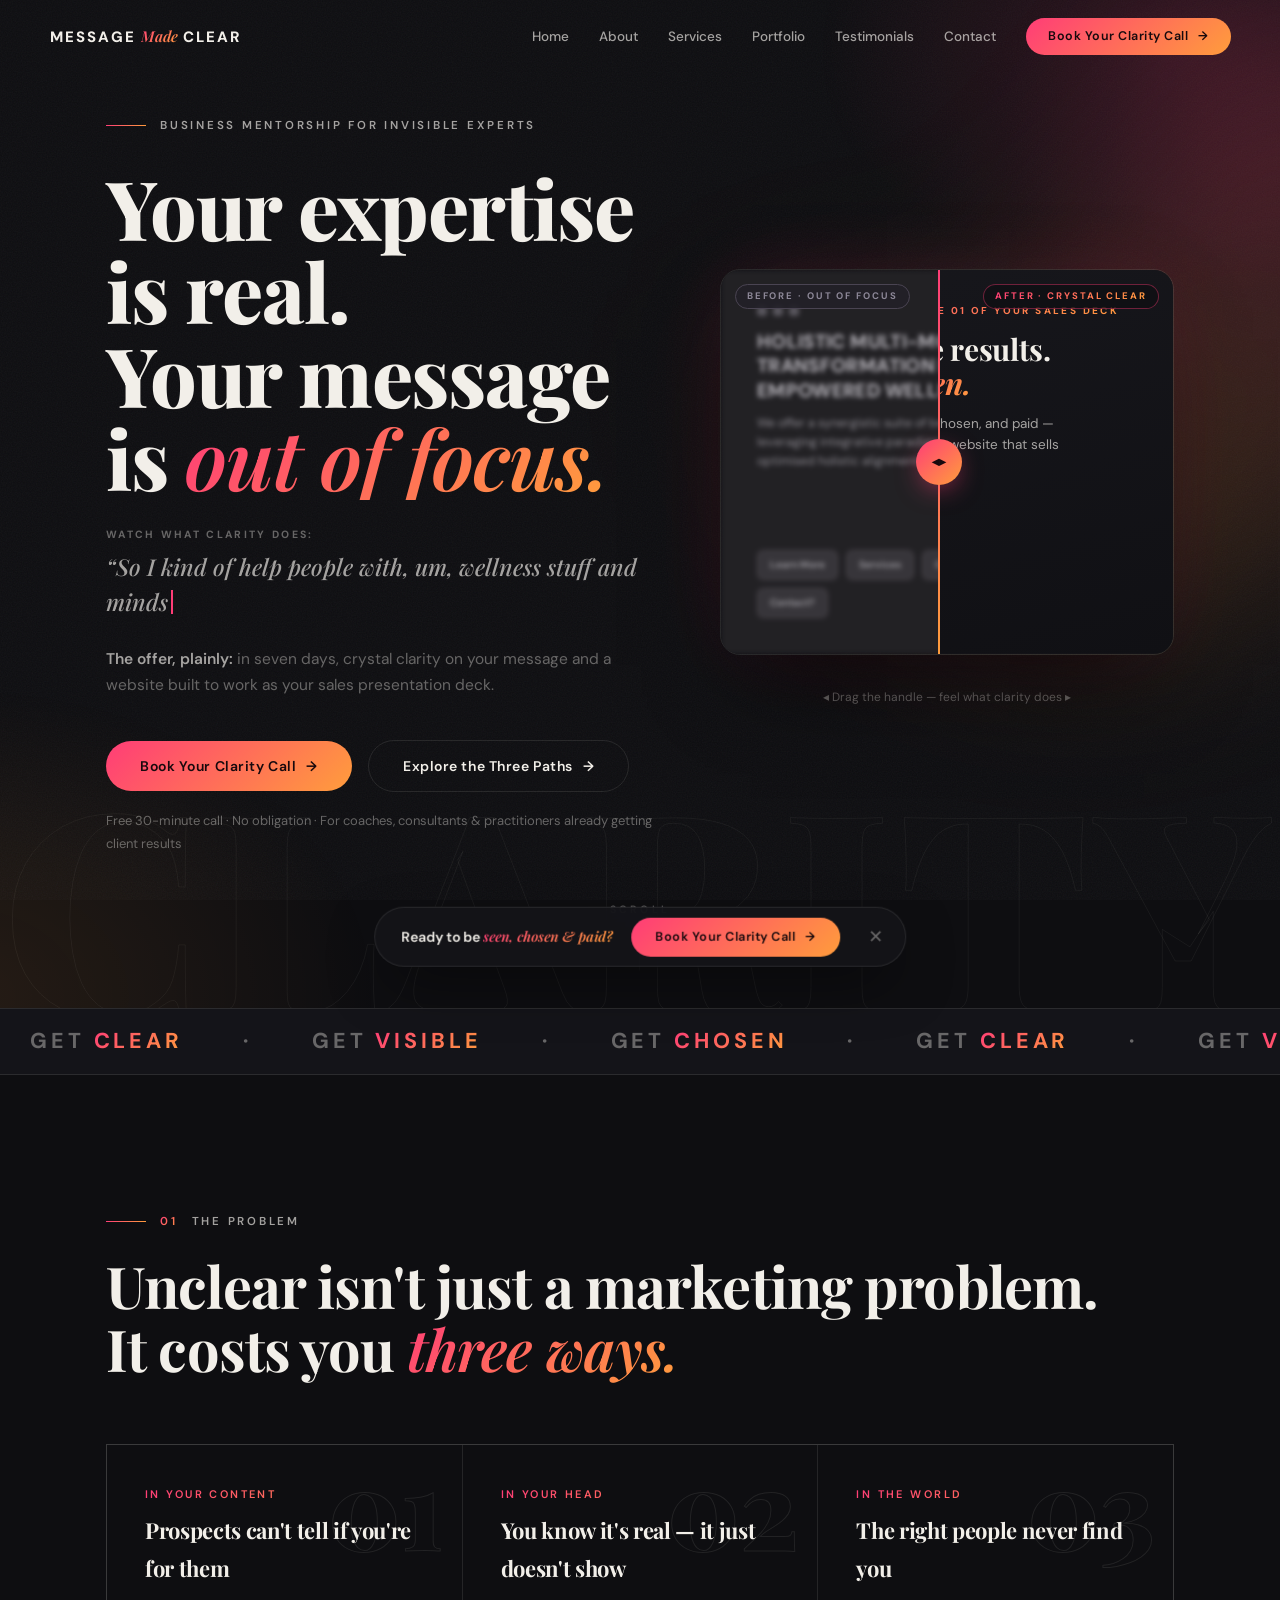
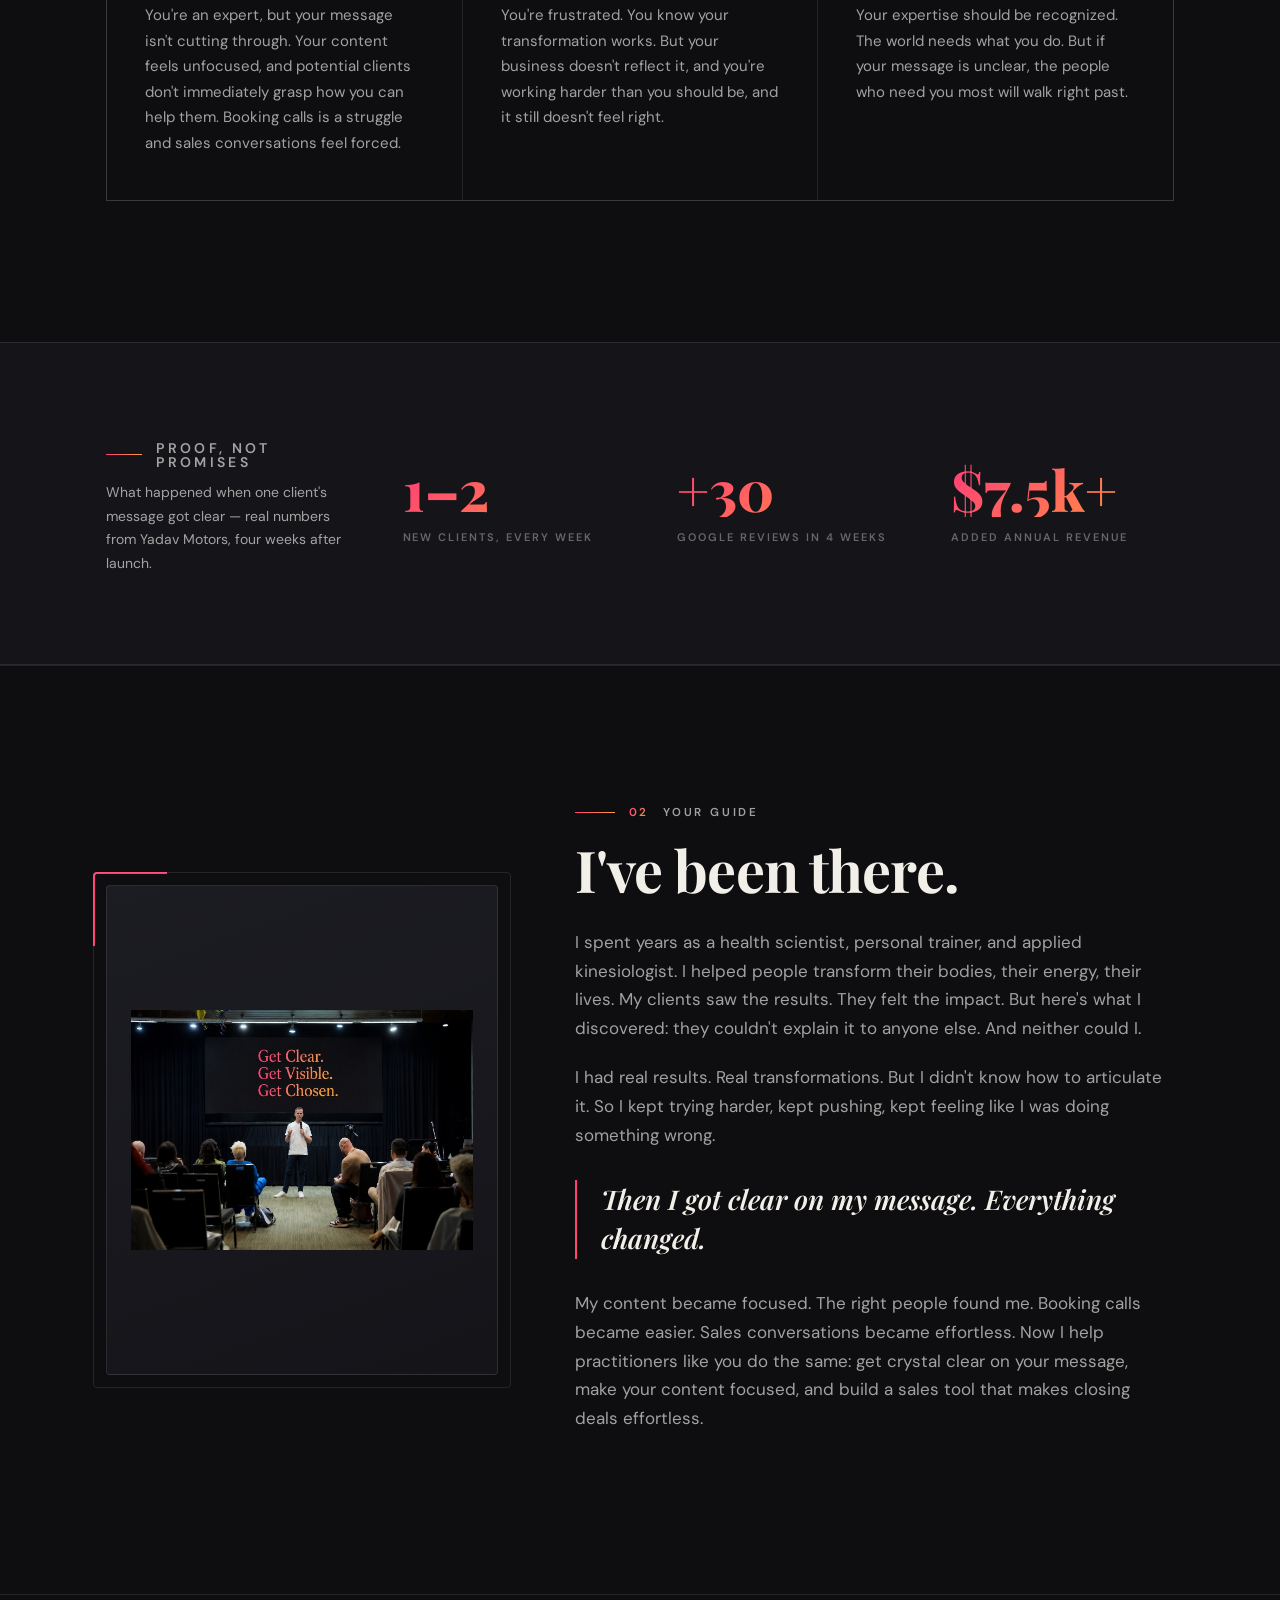
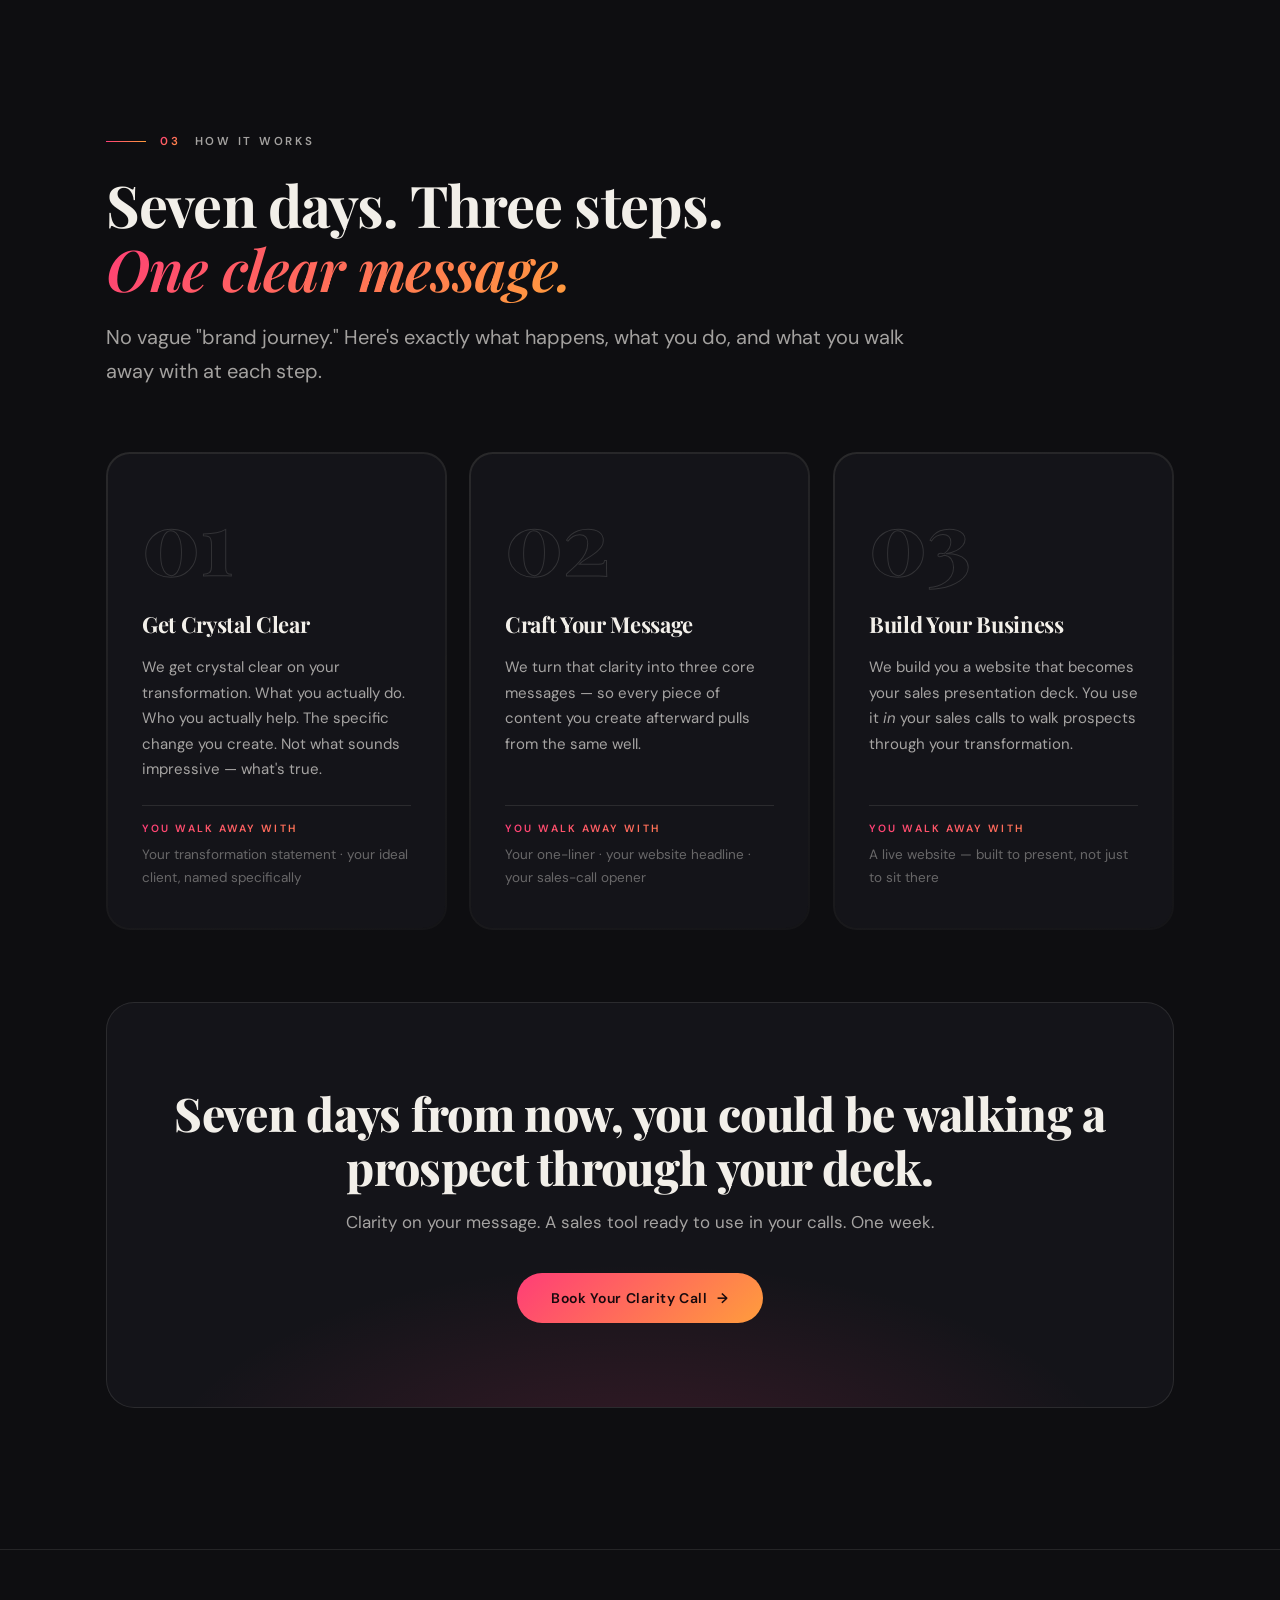
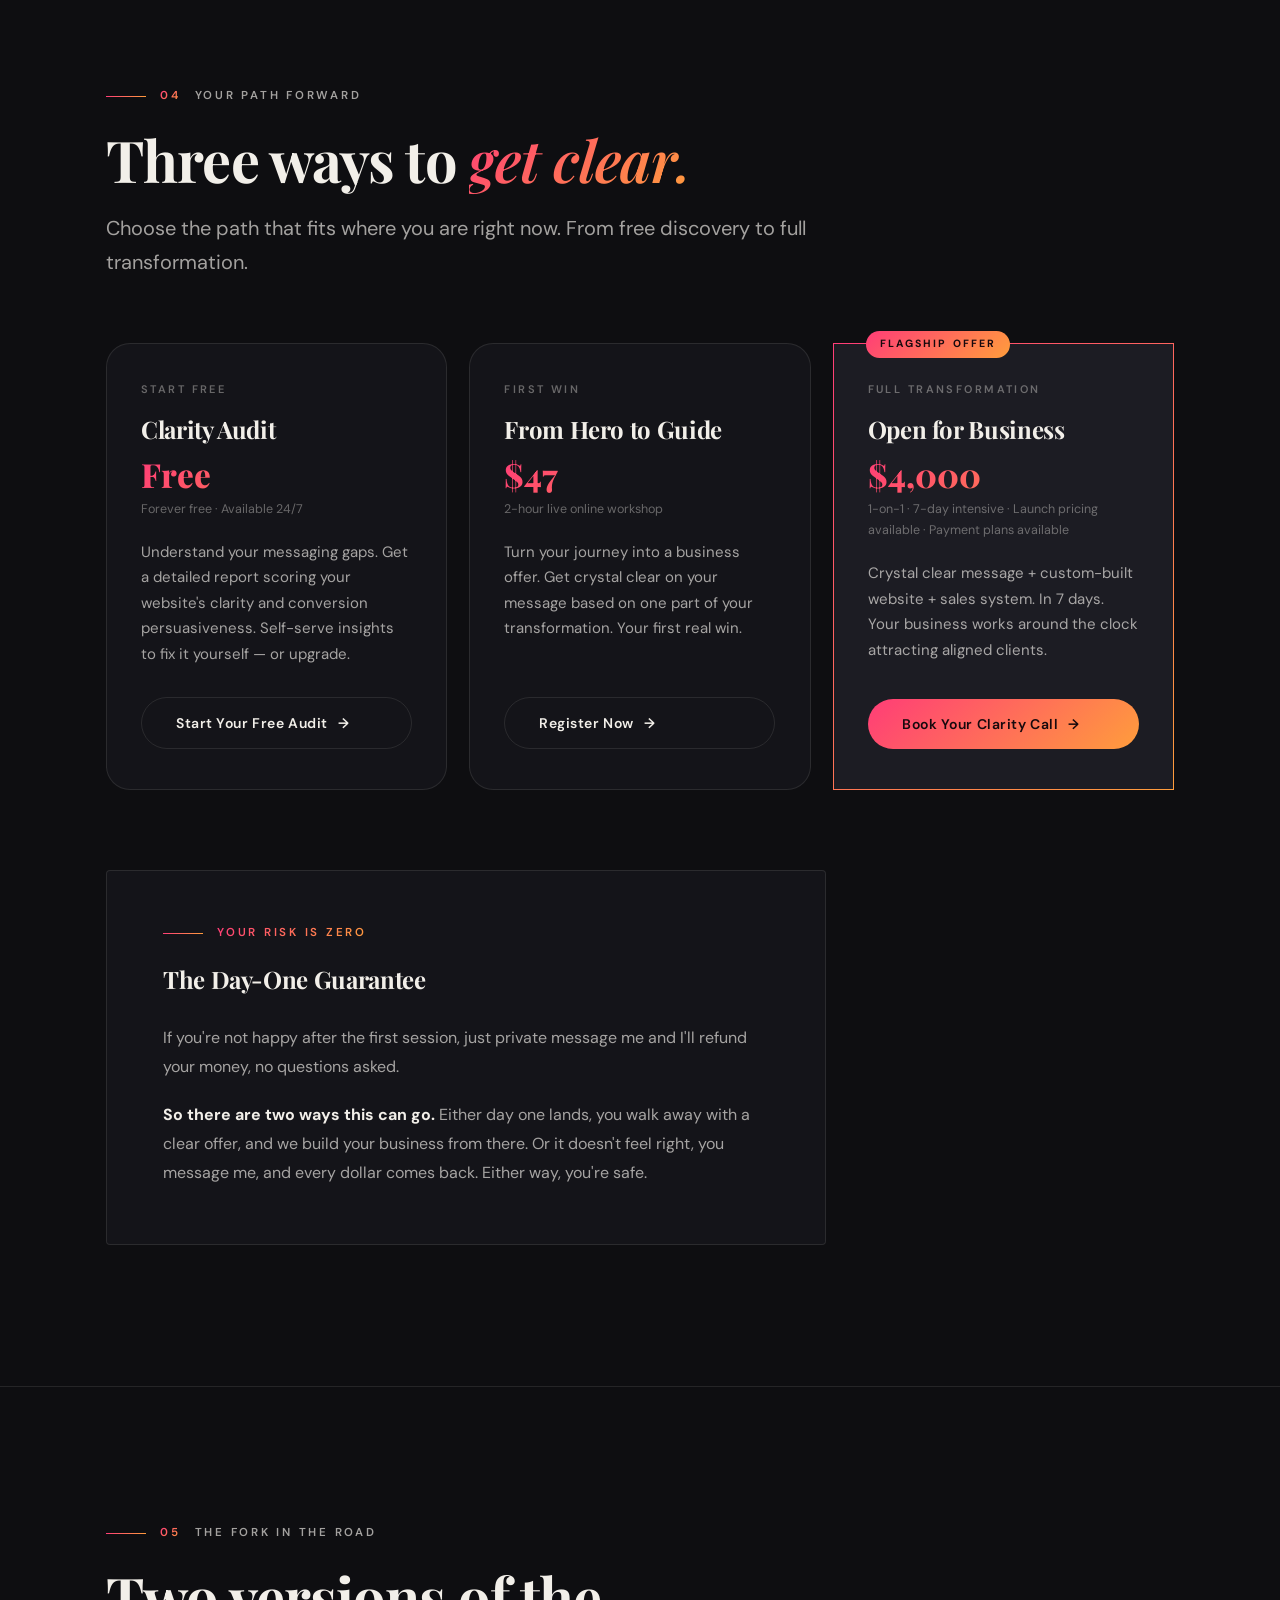
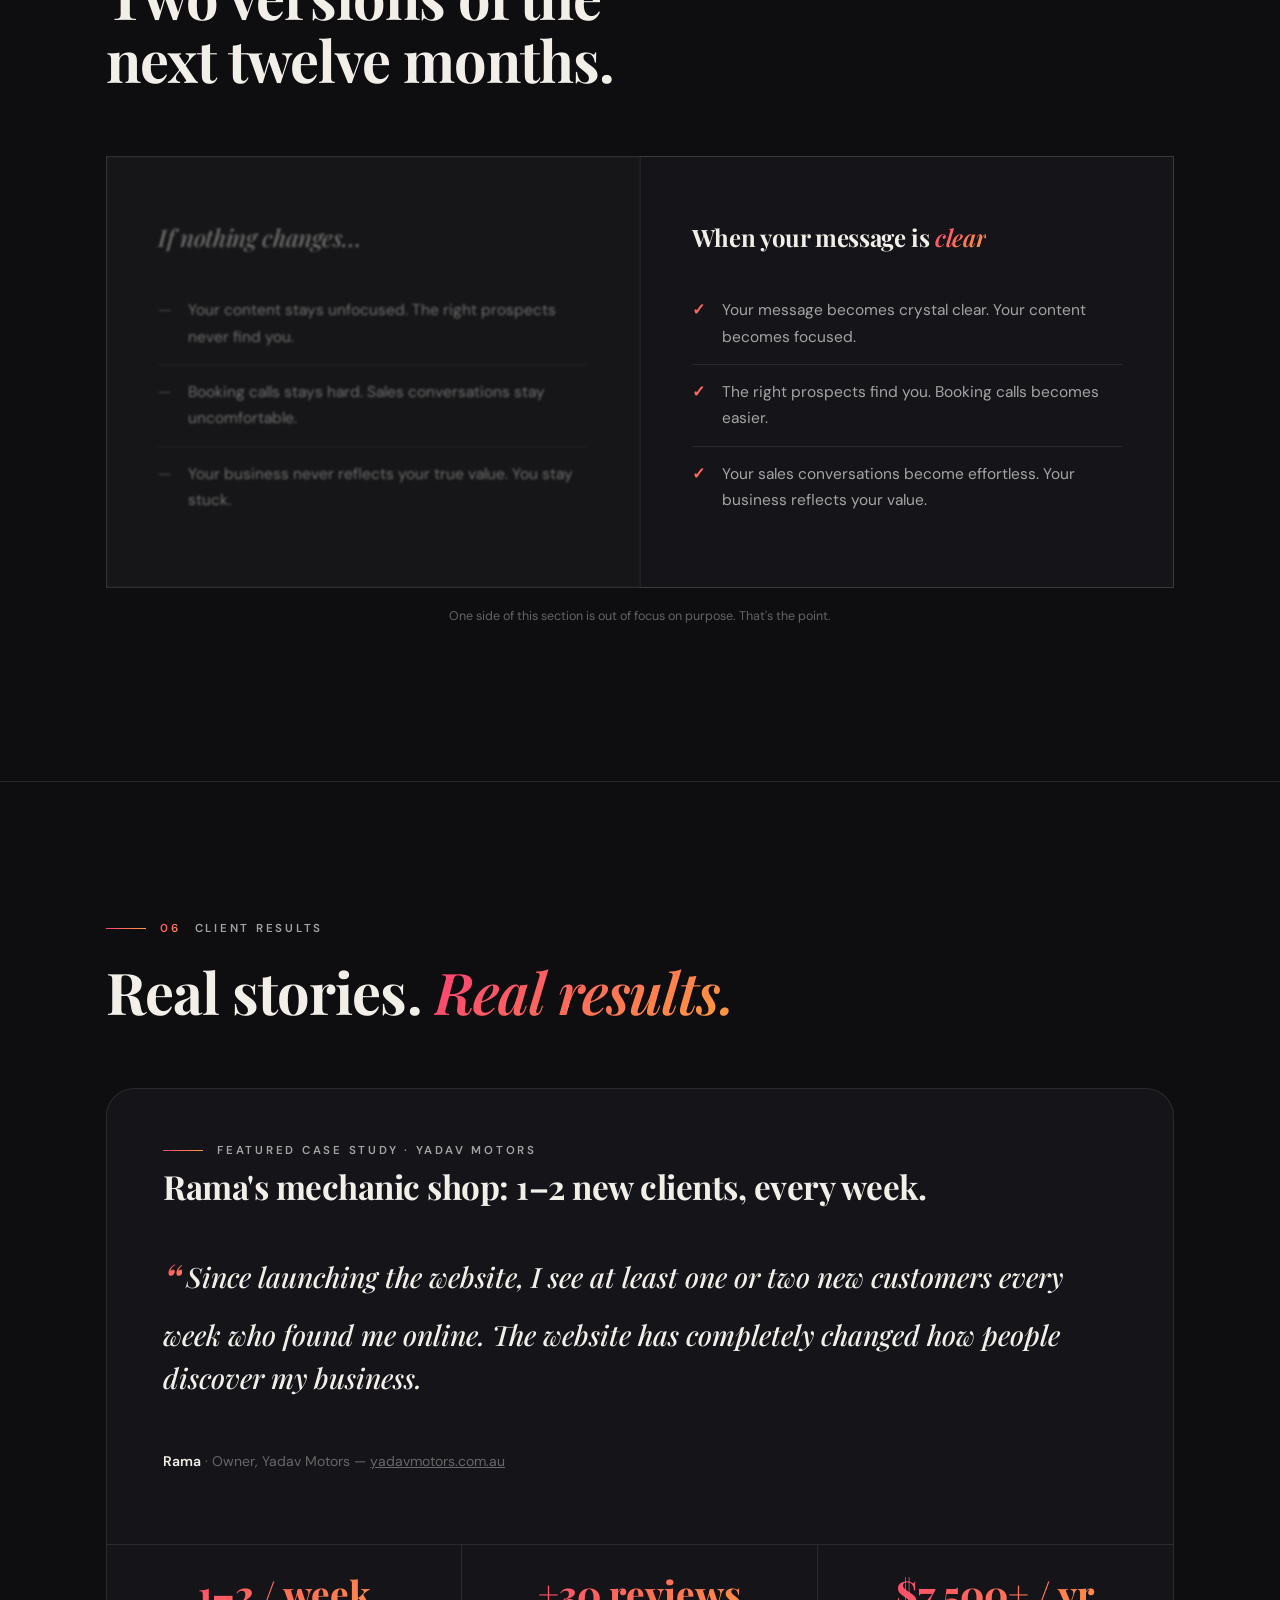
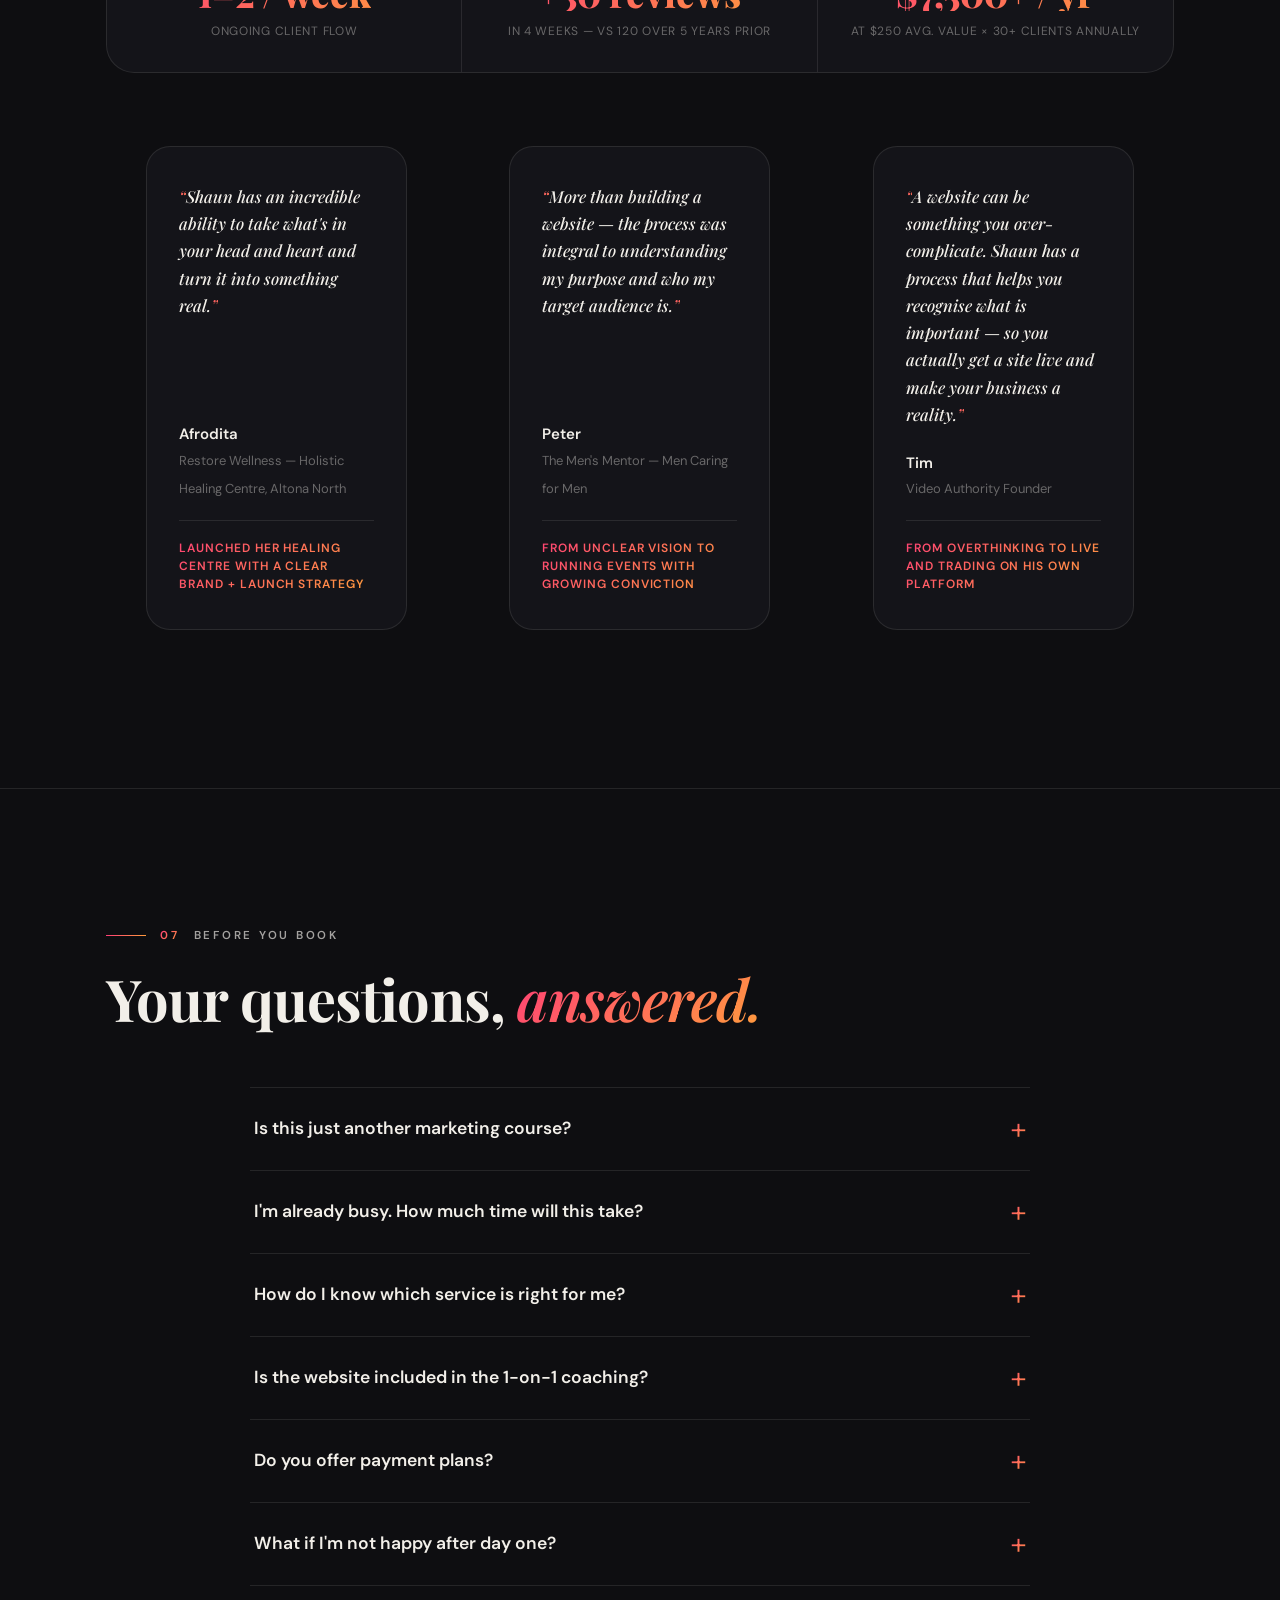
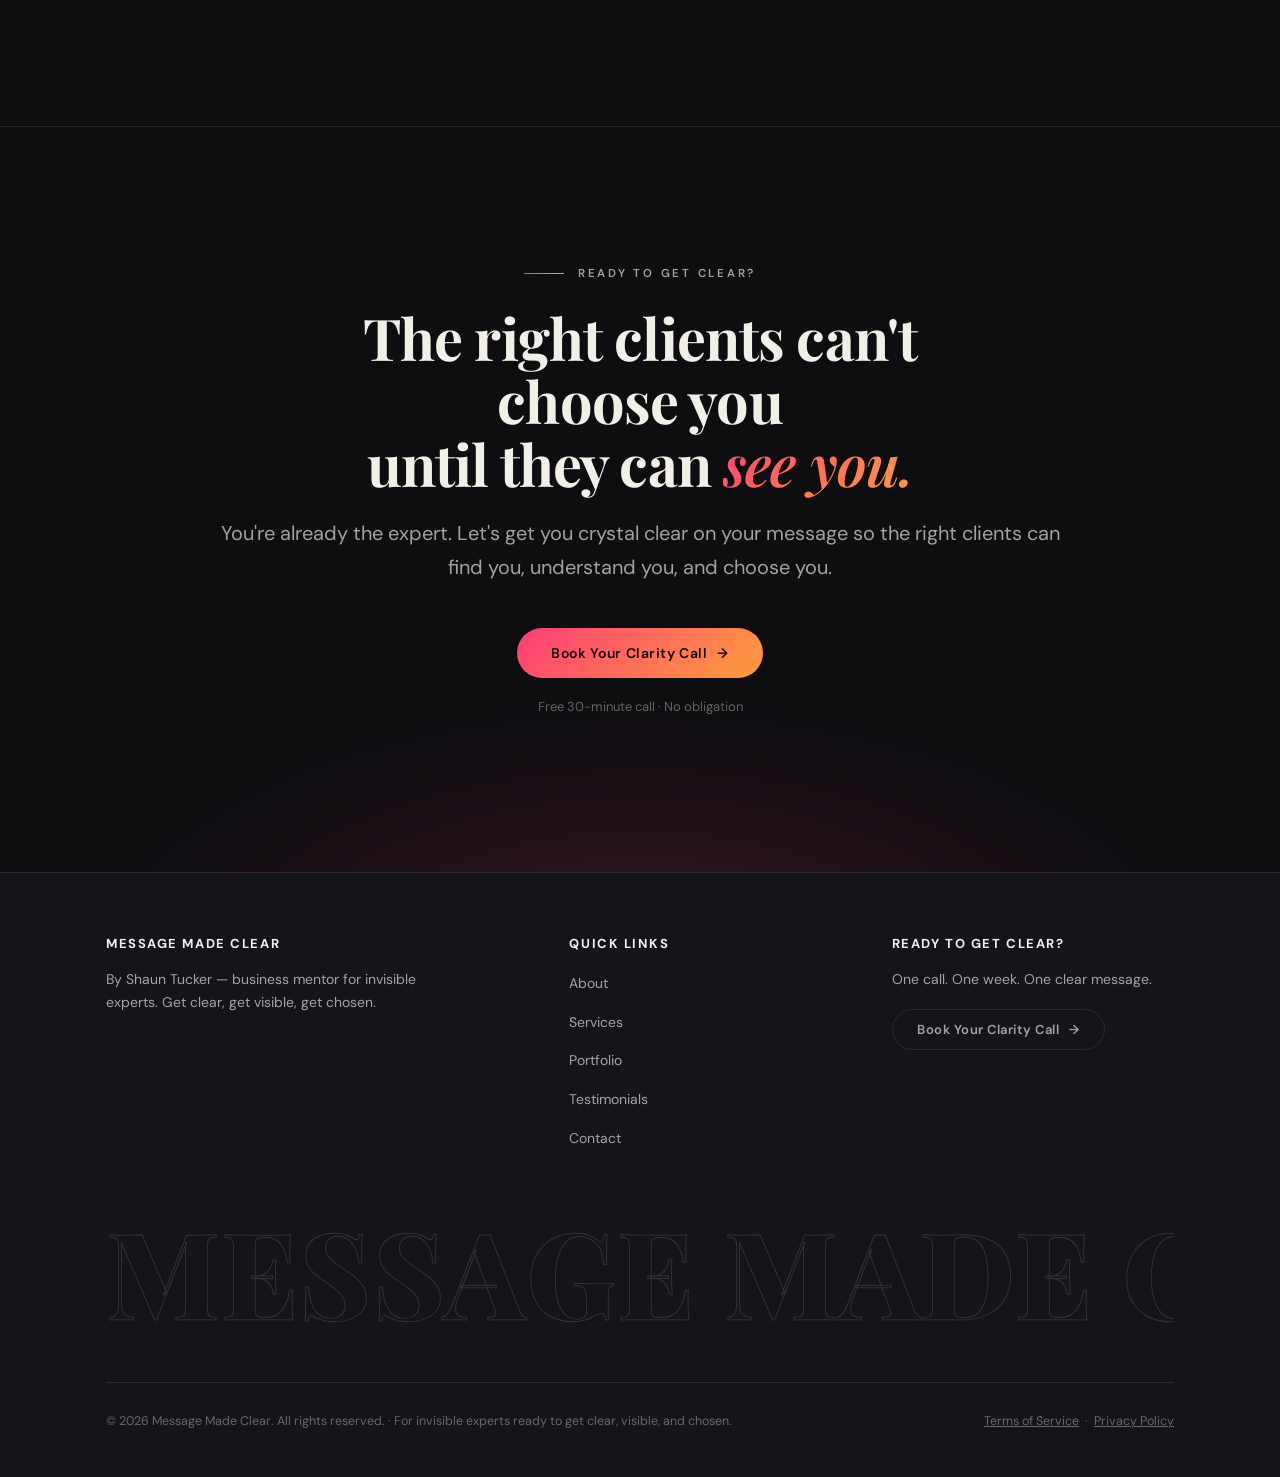
==== commit 25ff0001: "Add Day-One Guarantee section and update pricing to ,000 with launch pricing note" ====
--- a/index.html
+++ b/index.html
@@ -42,7 +42,8 @@
         { "@type": "Question", "name": "Is this just another marketing course?", "acceptedAnswer": { "@type": "Answer", "text": "No. This isn't about theory. This is about clarity. We cut through the noise to define your unique transformation, craft your message, and build a sales tool that works for you. It's practical, hands-on, and focused on immediate results." } },
         { "@type": "Question", "name": "How much time will this take?", "acceptedAnswer": { "@type": "Answer", "text": "In just seven days, you'll have a clear message and a working sales tool. The process is designed to be efficient and impactful." } },
         { "@type": "Question", "name": "Is the website included in the 1-on-1 coaching?", "acceptedAnswer": { "@type": "Answer", "text": "Yes. The 7-day intensive includes a fully custom-built website based on your clear message, ready to generate leads immediately." } },
-        { "@type": "Question", "name": "Do you offer payment plans?", "acceptedAnswer": { "@type": "Answer", "text": "Yes, for the 1-on-1 coaching. Discuss options during your strategy call." } }
+        { "@type": "Question", "name": "Do you offer payment plans?", "acceptedAnswer": { "@type": "Answer", "text": "Yes, for the 1-on-1 coaching. Discuss options during your strategy call." } },
+        { "@type": "Question", "name": "What if I'm not happy after day one?", "acceptedAnswer": { "@type": "Answer", "text": "Your risk is zero. If you're not happy after the first session, just private message me and I'll refund your money, no questions asked. Either day one lands and we build your business from there, or it doesn't feel right and every dollar comes back. Either way, you're safe." } }
       ]
     }
   ]
@@ -726,11 +727,18 @@
       <div class="tier tier--hot reveal" data-d="3">
         <p class="stage">Full Transformation</p>
         <h3>Open for Business</h3>
-        <p class="price">$1k–$15k</p>
-        <p class="meta">1-on-1 · Custom pricing · 7-day intensive · Payment plans available</p>
+        <p class="price">$4,000</p>
+        <p class="meta">1-on-1 · 7-day intensive · Launch pricing available · Payment plans available</p>
         <p class="desc">Crystal clear message + custom-built website + sales system. In 7 days. Your business works around the clock attracting aligned clients.</p>
         <a class="btn" href="https://calendly.com/theshauntucker/strategycall">Book Your Clarity Call</a>
       </div>
+    </div>
+    <!-- GUARANTEE -->
+    <div class="guarantee reveal" data-d="4" style="margin-top: 80px; padding: 56px; background: var(--ink-2); border: 1px solid var(--line); border-radius: 4px; max-width: 720px;">
+      <p class="kicker" style="margin-bottom: 20px;"><span class="n" style="background: var(--grad); -webkit-background-clip: text; background-clip: text; color: transparent;">Your Risk is Zero</span></p>
+      <h3 style="font-size: 24px; margin-bottom: 24px; font-family: var(--display);">The Day-One Guarantee</h3>
+      <p style="font-size: 16px; color: var(--bone-dim); line-height: 1.8; margin-bottom: 20px;">If you're not happy after the first session, just private message me and I'll refund your money, no questions asked.</p>
+      <p style="font-size: 16px; color: var(--bone-dim); line-height: 1.8; margin: 0;"><strong style="color: var(--bone);">So there are two ways this can go.</strong> Either day one lands, you walk away with a clear offer, and we build your business from there. Or it doesn't feel right, you message me, and every dollar comes back. Either way, you're safe.</p>
     </div>
   </div>
 </section>
@@ -829,6 +837,10 @@
       <details>
         <summary>Do you offer payment plans?</summary>
         <p>Yes, for the 1-on-1 coaching. We can discuss options during your strategy call.</p>
+      </details>
+      <details>
+        <summary>What if I'm not happy after day one?</summary>
+        <p>Your risk is zero. If you're not happy after the first session, just private message me and I'll refund your money, no questions asked. Either day one lands and we build your business from there, or it doesn't feel right and every dollar comes back. Either way, you're safe.</p>
       </details>
     </div>
   </div>
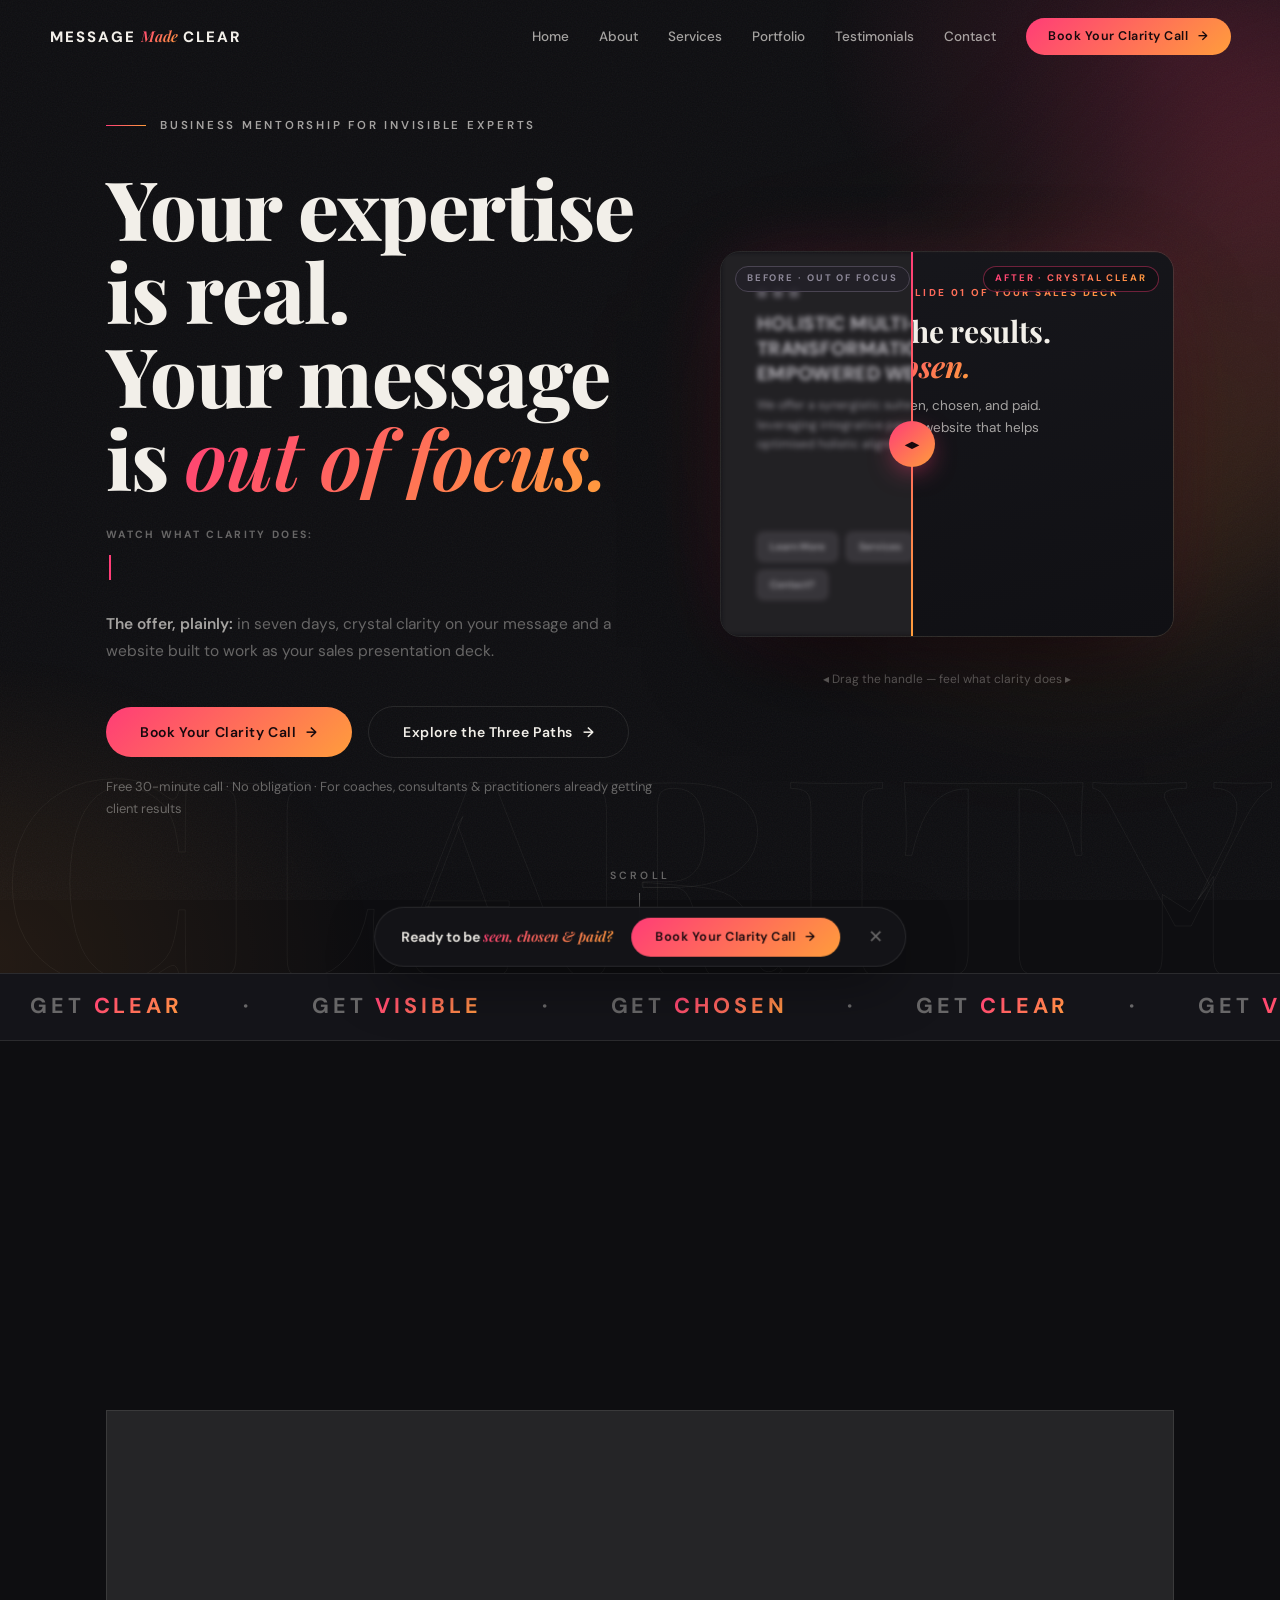
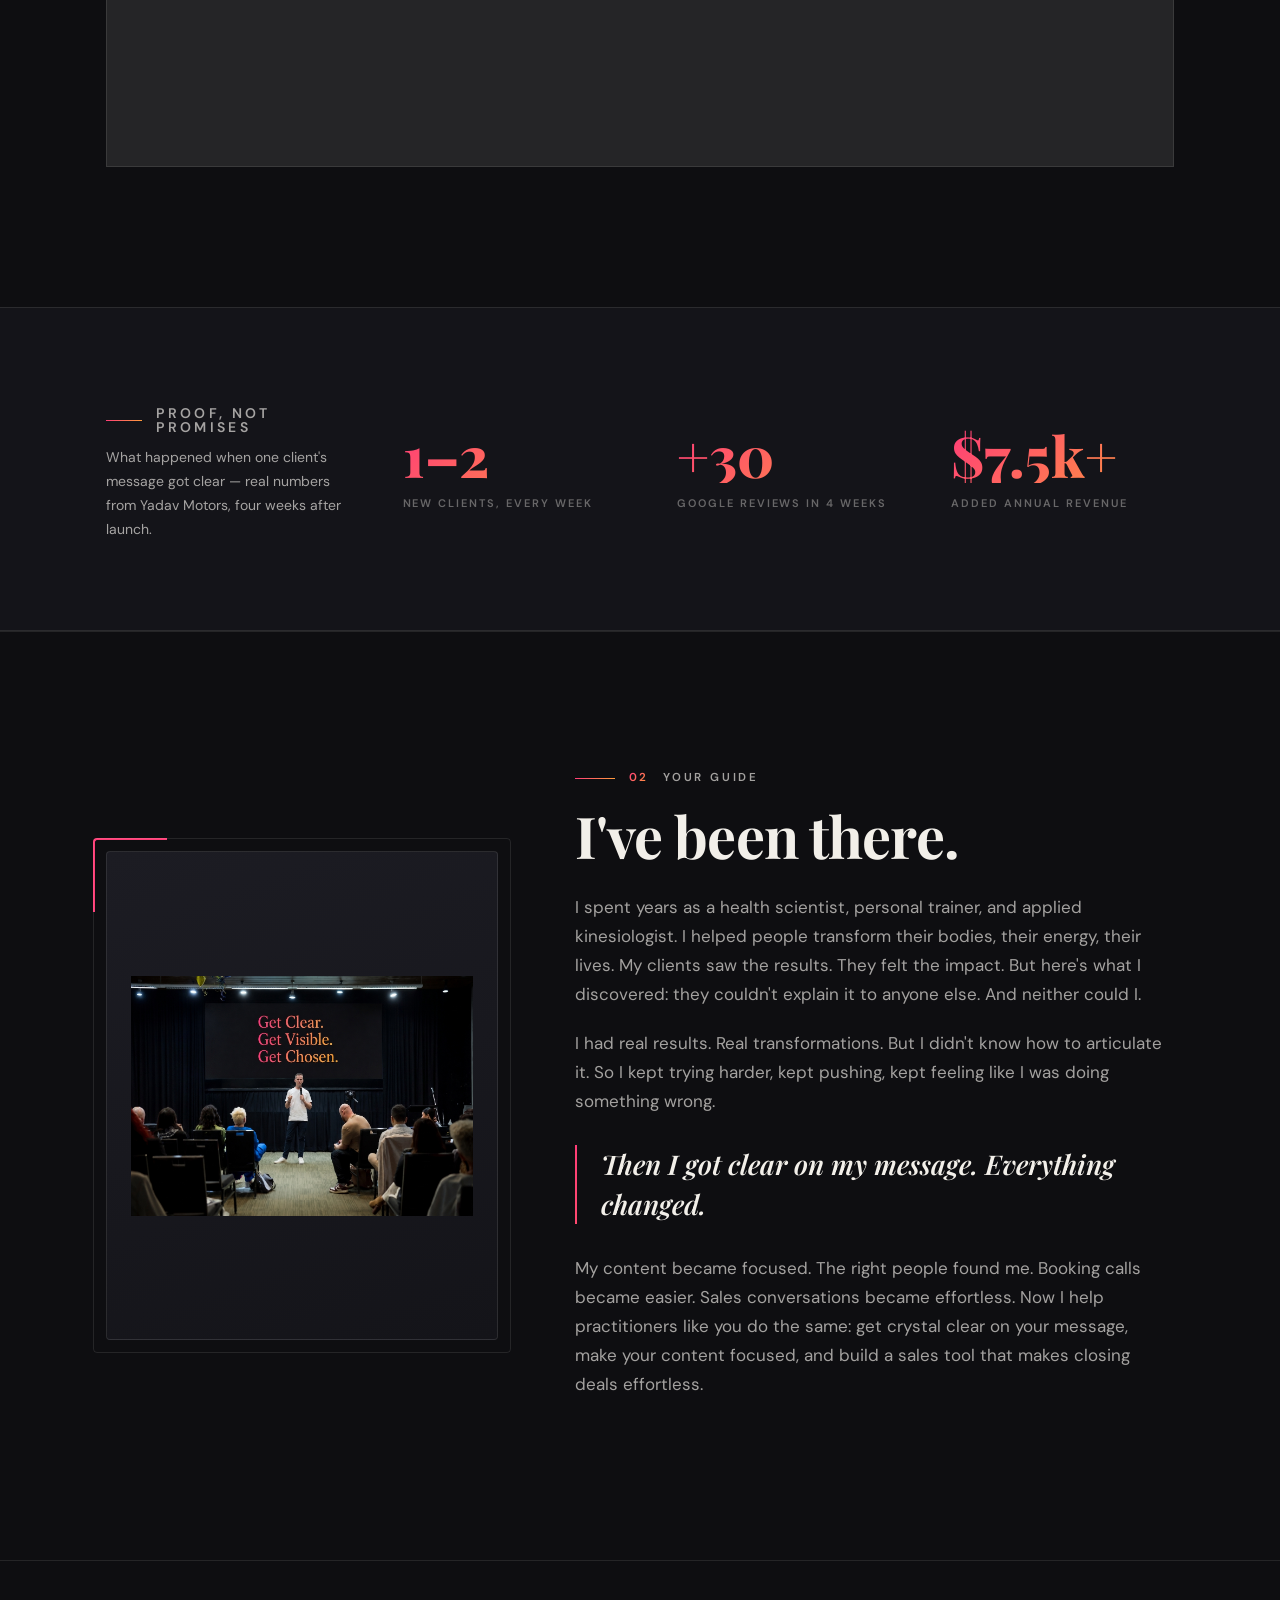
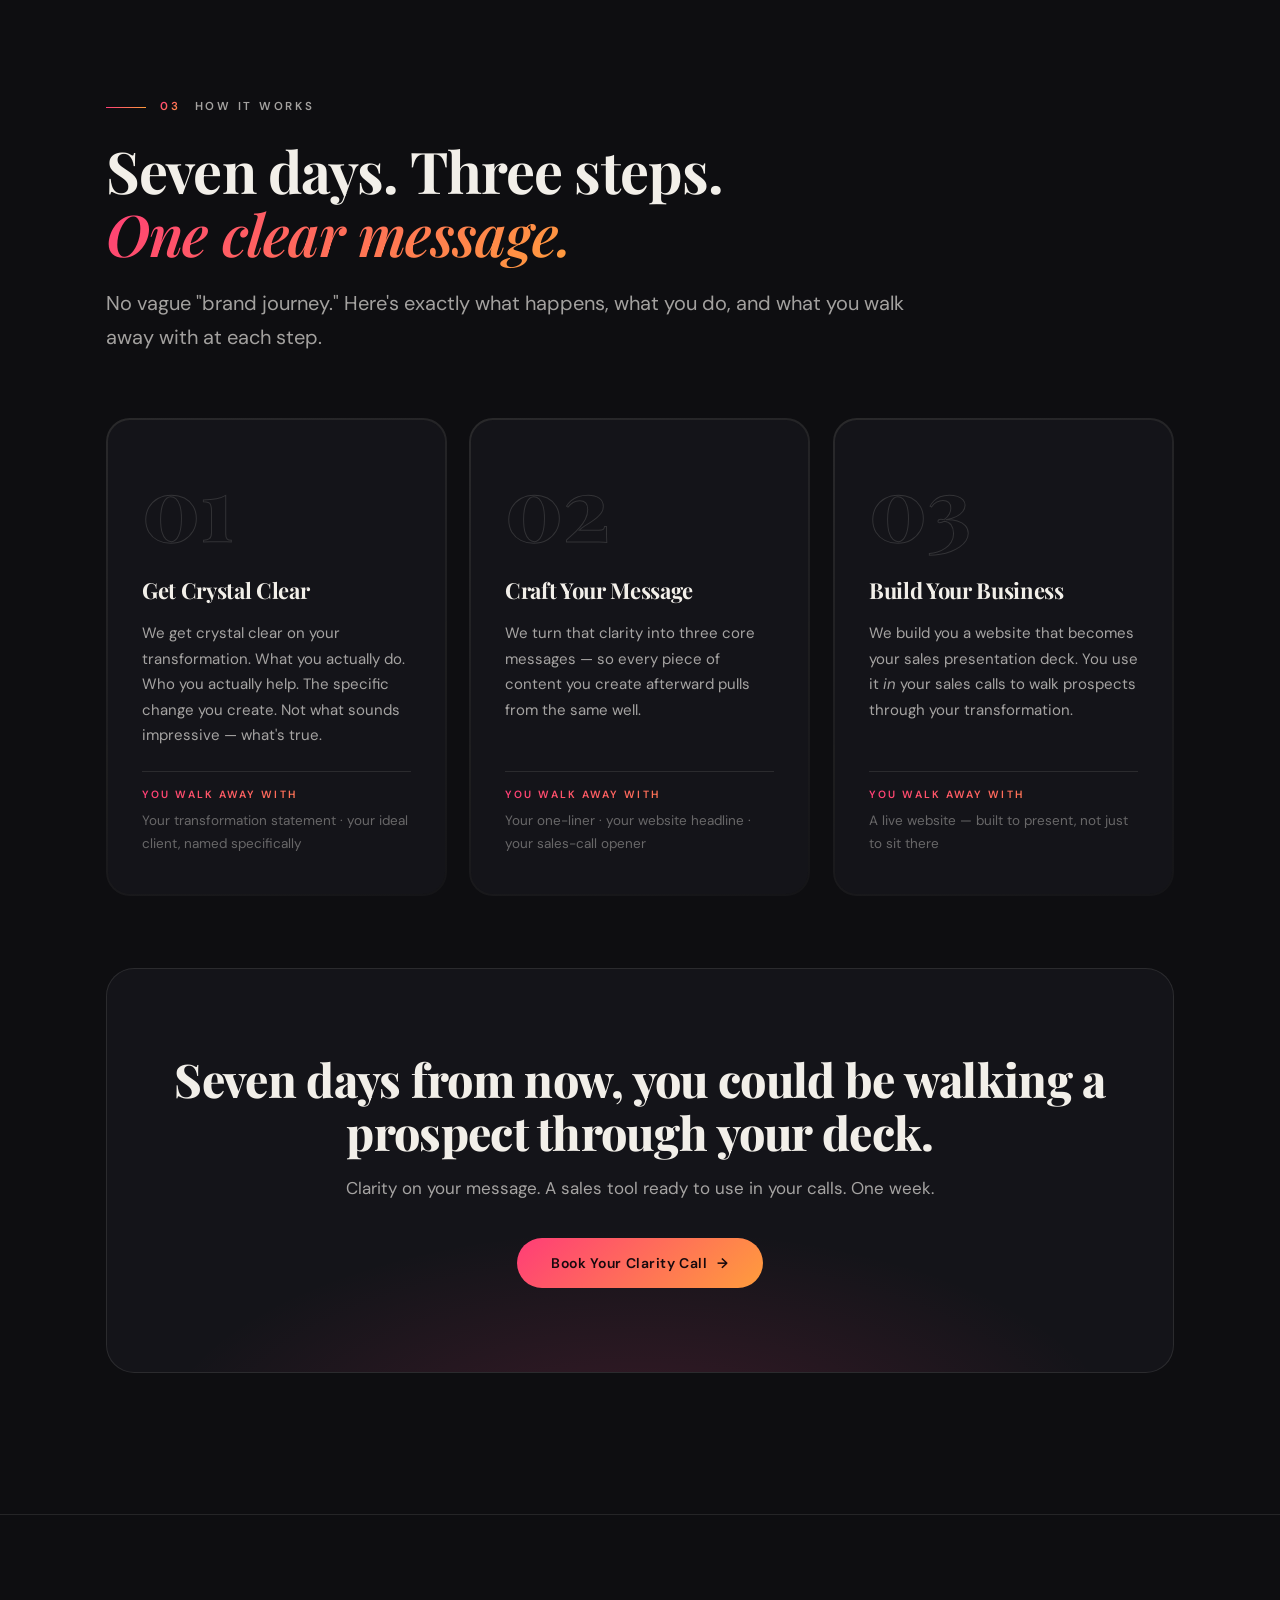
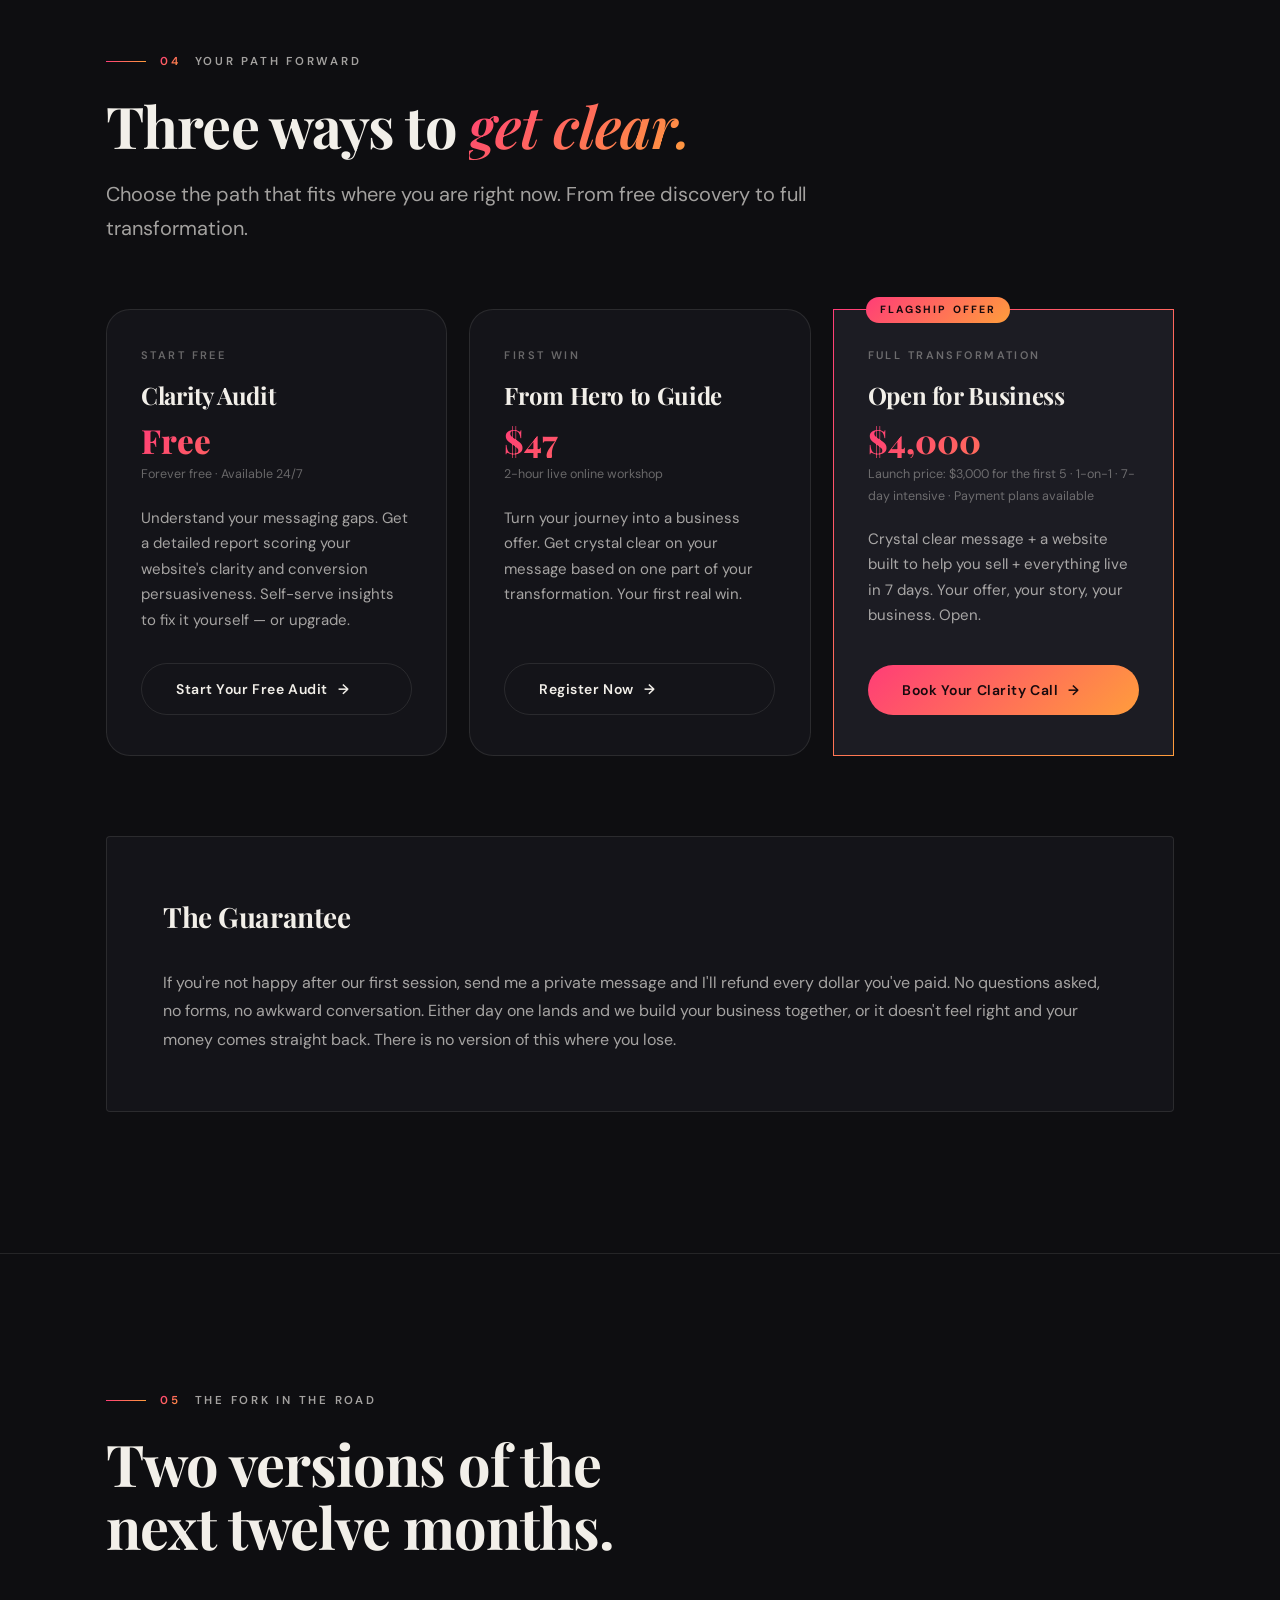
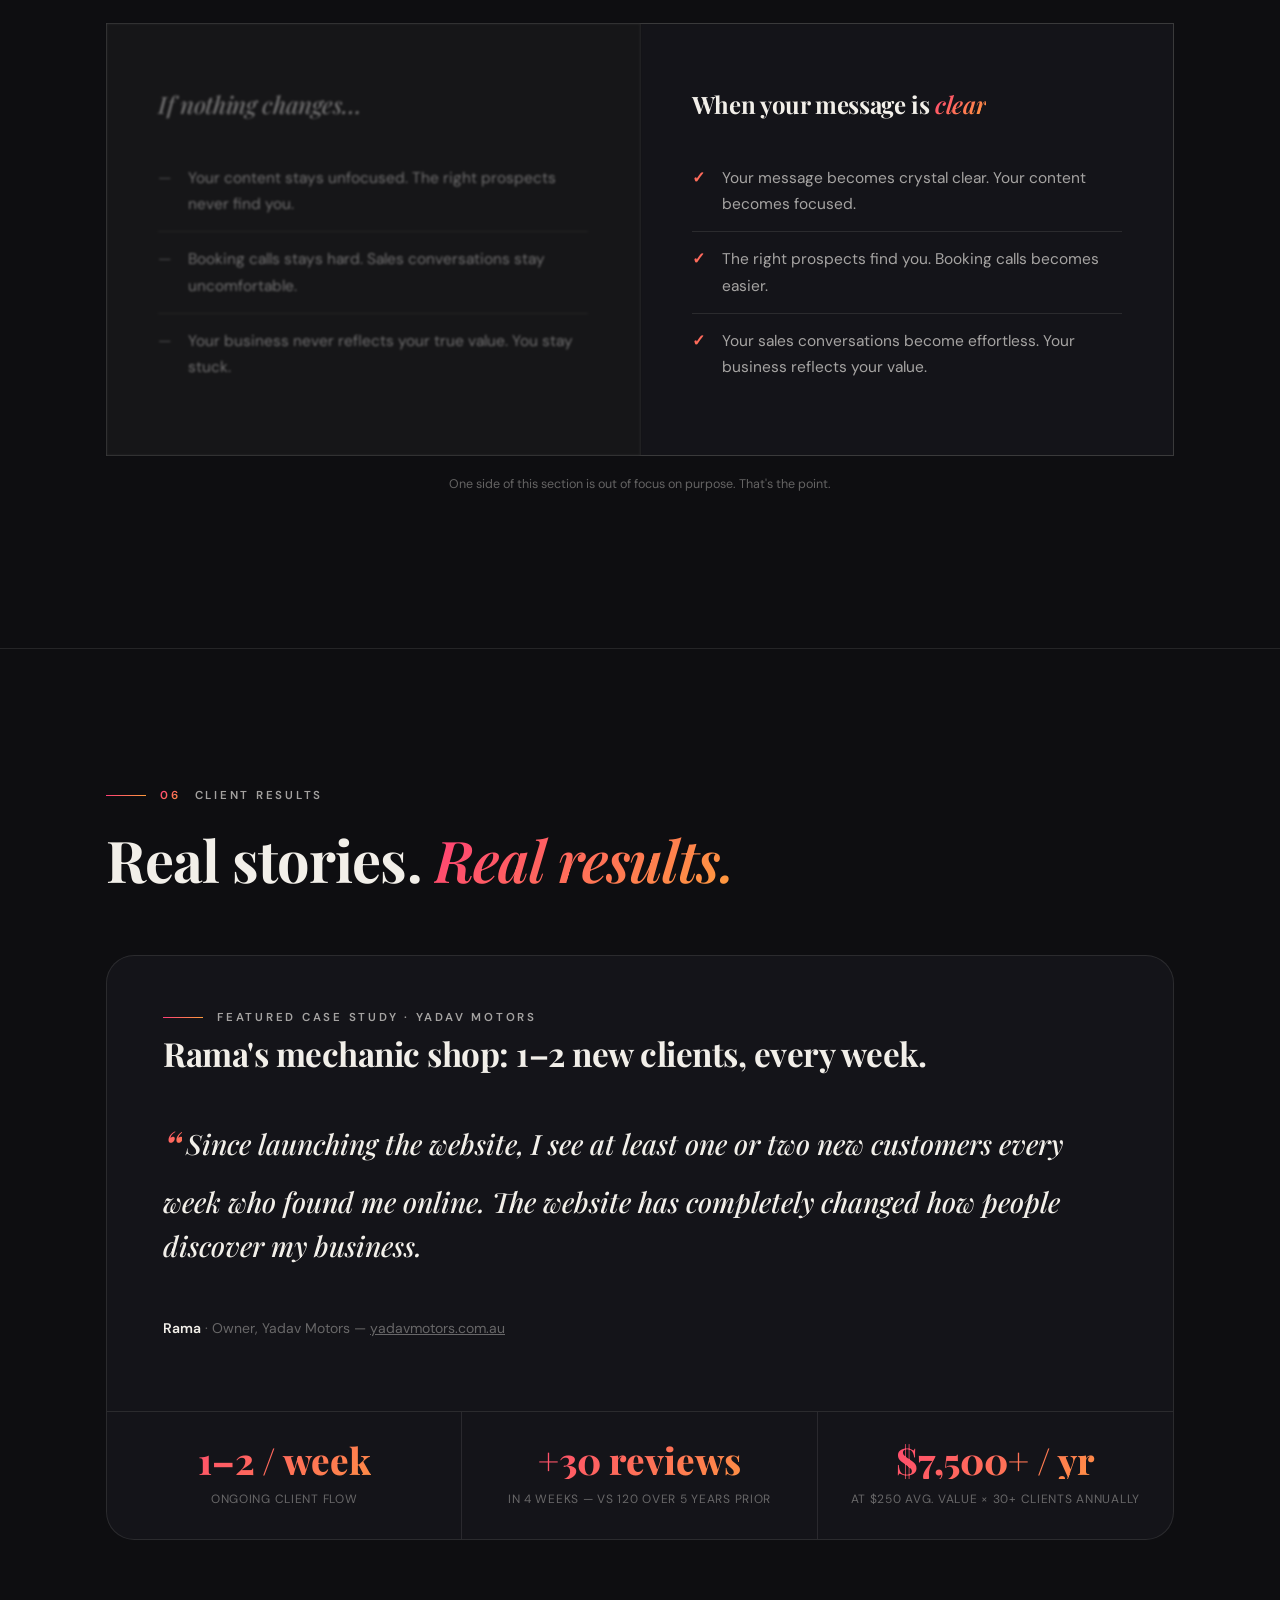
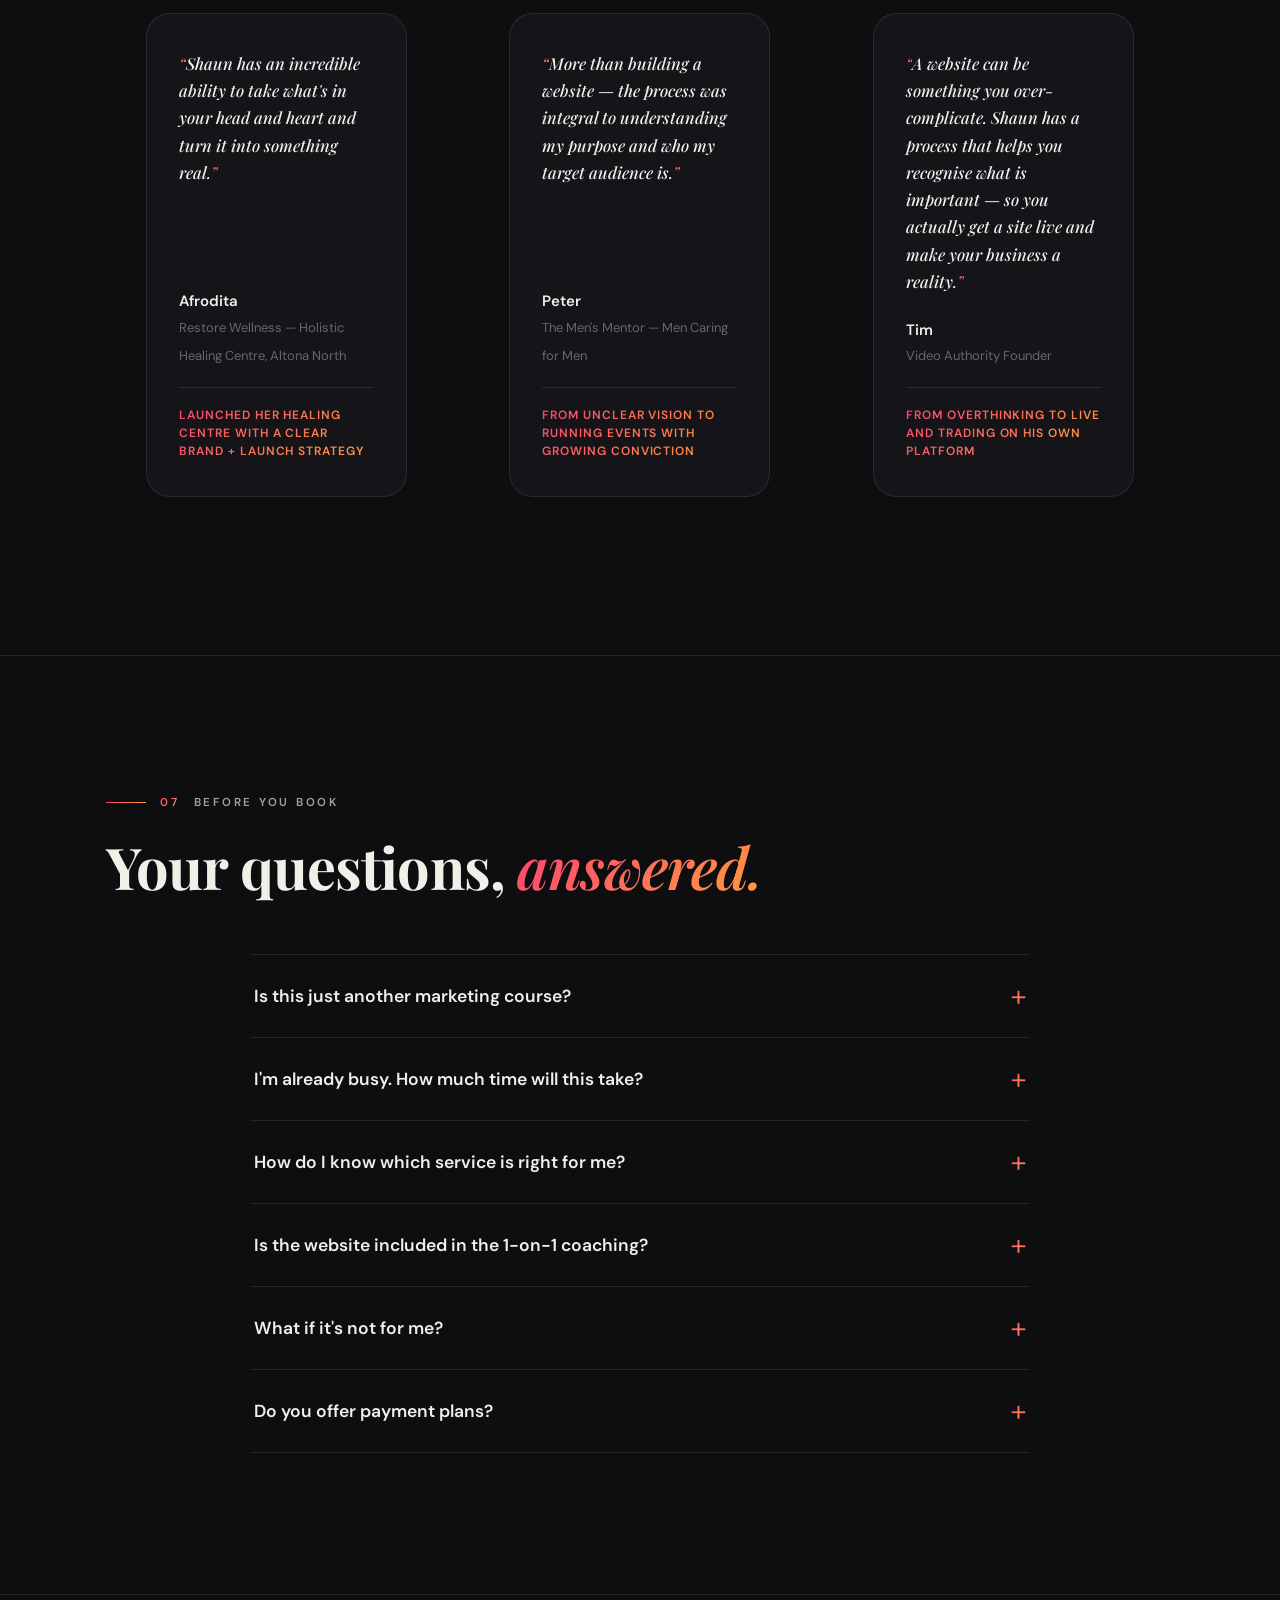
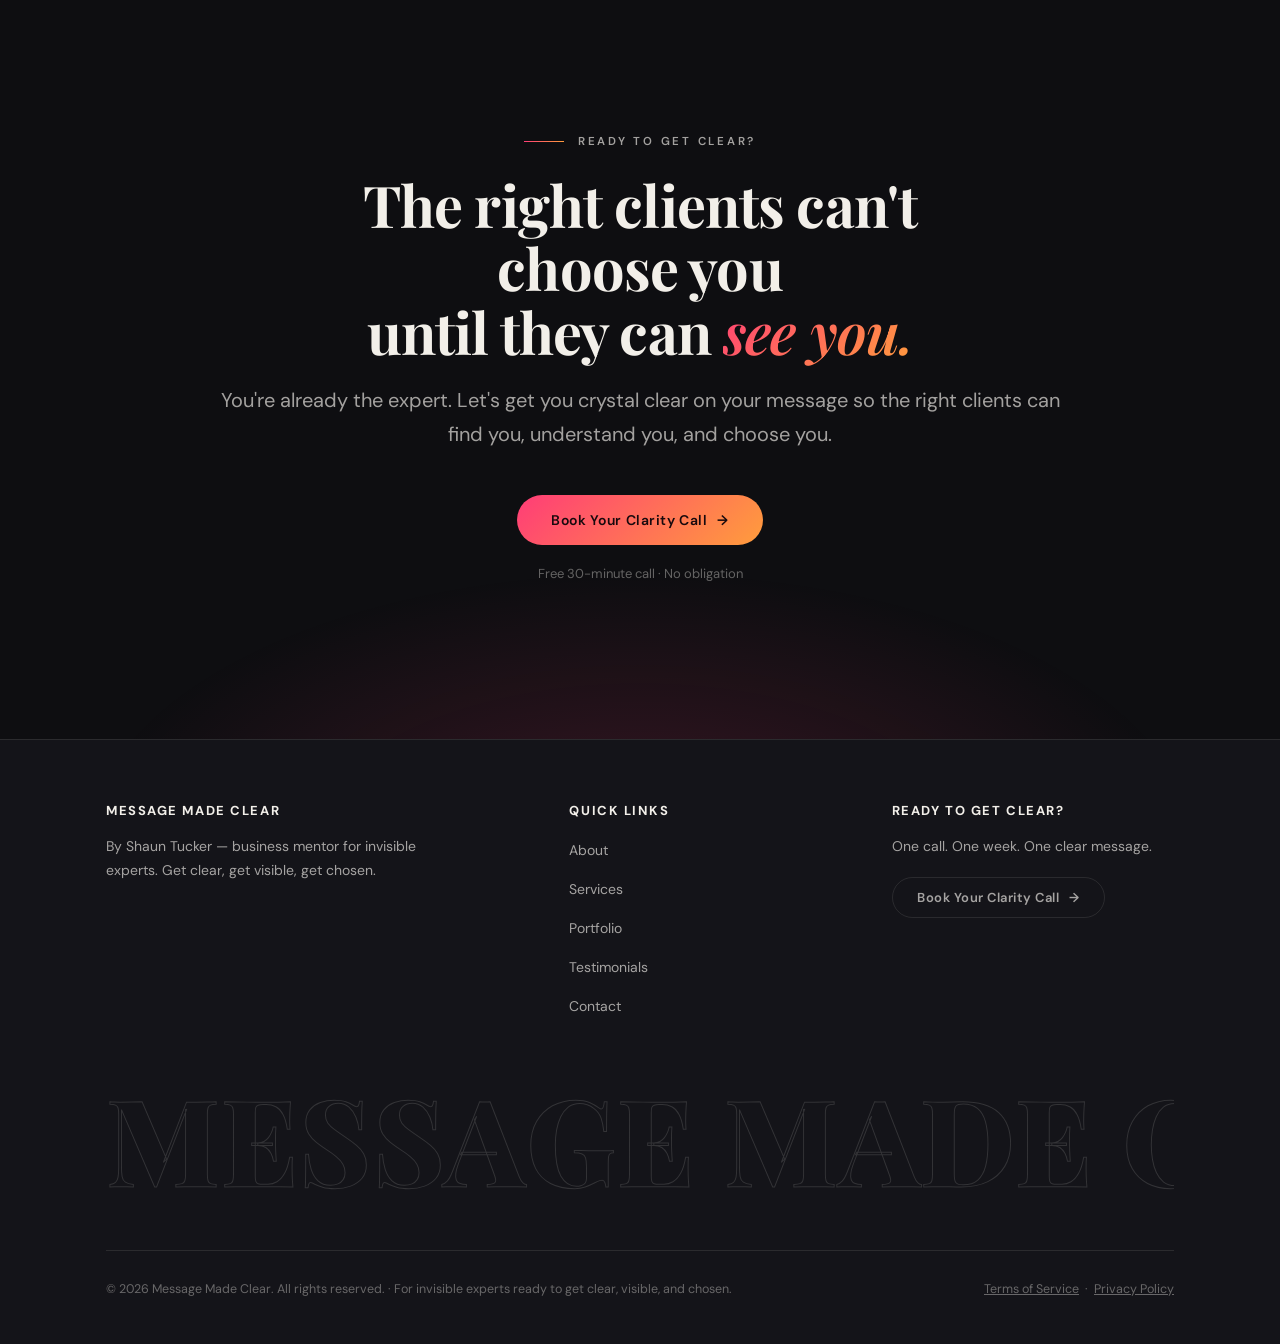
==== commit a779f46f: "Apply three site edits: hero copy, pricing card with launch price, and guarantee section with exact " ====
--- a/index.html
+++ b/index.html
@@ -42,8 +42,8 @@
         { "@type": "Question", "name": "Is this just another marketing course?", "acceptedAnswer": { "@type": "Answer", "text": "No. This isn't about theory. This is about clarity. We cut through the noise to define your unique transformation, craft your message, and build a sales tool that works for you. It's practical, hands-on, and focused on immediate results." } },
         { "@type": "Question", "name": "How much time will this take?", "acceptedAnswer": { "@type": "Answer", "text": "In just seven days, you'll have a clear message and a working sales tool. The process is designed to be efficient and impactful." } },
         { "@type": "Question", "name": "Is the website included in the 1-on-1 coaching?", "acceptedAnswer": { "@type": "Answer", "text": "Yes. The 7-day intensive includes a fully custom-built website based on your clear message, ready to generate leads immediately." } },
-        { "@type": "Question", "name": "Do you offer payment plans?", "acceptedAnswer": { "@type": "Answer", "text": "Yes, for the 1-on-1 coaching. Discuss options during your strategy call." } },
-        { "@type": "Question", "name": "What if I'm not happy after day one?", "acceptedAnswer": { "@type": "Answer", "text": "Your risk is zero. If you're not happy after the first session, just private message me and I'll refund your money, no questions asked. Either day one lands and we build your business from there, or it doesn't feel right and every dollar comes back. Either way, you're safe." } }
+        { "@type": "Question", "name": "What if it's not for me?", "acceptedAnswer": { "@type": "Answer", "text": "Then you don't pay. If you're not happy after the first session, message me and I'll refund your money in full, no questions asked. The risk sits with me, where it belongs." } },
+        { "@type": "Question", "name": "Do you offer payment plans?", "acceptedAnswer": { "@type": "Answer", "text": "Yes, for the 1-on-1 coaching. Discuss options during your strategy call." } }
       ]
     }
   ]
@@ -573,7 +573,7 @@
         <div class="fp__pane fp__after" aria-hidden="true">
           <span class="slide-tag">Your new website · Slide 01 of your sales deck</span>
           <h4>You've got the results.<br>Now get <em>chosen.</em></h4>
-          <p>I get invisible experts seen, chosen, and paid — with one clear message and a website that sells for you.</p>
+          <p>I get invisible experts seen, chosen, and paid. One clear message, and a website that helps you sell.</p>
           <span class="fcta">Book a Call →</span>
         </div>
         <div class="fp__bar" aria-hidden="true"></div>
@@ -728,17 +728,15 @@
         <p class="stage">Full Transformation</p>
         <h3>Open for Business</h3>
         <p class="price">$4,000</p>
-        <p class="meta">1-on-1 · 7-day intensive · Launch pricing available · Payment plans available</p>
-        <p class="desc">Crystal clear message + custom-built website + sales system. In 7 days. Your business works around the clock attracting aligned clients.</p>
+        <p class="meta">Launch price: $3,000 for the first 5 · 1-on-1 · 7-day intensive · Payment plans available</p>
+        <p class="desc">Crystal clear message + a website built to help you sell + everything live in 7 days. Your offer, your story, your business. Open.</p>
         <a class="btn" href="https://calendly.com/theshauntucker/strategycall">Book Your Clarity Call</a>
       </div>
     </div>
     <!-- GUARANTEE -->
-    <div class="guarantee reveal" data-d="4" style="margin-top: 80px; padding: 56px; background: var(--ink-2); border: 1px solid var(--line); border-radius: 4px; max-width: 720px;">
-      <p class="kicker" style="margin-bottom: 20px;"><span class="n" style="background: var(--grad); -webkit-background-clip: text; background-clip: text; color: transparent;">Your Risk is Zero</span></p>
-      <h3 style="font-size: 24px; margin-bottom: 24px; font-family: var(--display);">The Day-One Guarantee</h3>
-      <p style="font-size: 16px; color: var(--bone-dim); line-height: 1.8; margin-bottom: 20px;">If you're not happy after the first session, just private message me and I'll refund your money, no questions asked.</p>
-      <p style="font-size: 16px; color: var(--bone-dim); line-height: 1.8; margin: 0;"><strong style="color: var(--bone);">So there are two ways this can go.</strong> Either day one lands, you walk away with a clear offer, and we build your business from there. Or it doesn't feel right, you message me, and every dollar comes back. Either way, you're safe.</p>
+    <div class="guarantee reveal" data-d="4" style="margin-top: 80px; padding: 56px; background: var(--ink-2); border: 1px solid var(--line); border-radius: 4px;">
+      <h3 style="font-size: 28px; margin-bottom: 28px; font-family: var(--display); color: var(--bone);">The Guarantee</h3>
+      <p style="font-size: 16px; color: var(--bone-dim); line-height: 1.8; margin: 0;">If you're not happy after our first session, send me a private message and I'll refund every dollar you've paid. No questions asked, no forms, no awkward conversation. Either day one lands and we build your business together, or it doesn't feel right and your money comes straight back. There is no version of this where you lose.</p>
     </div>
   </div>
 </section>
@@ -835,12 +833,12 @@
         <p>Yes. The 7-day intensive includes a fully custom-built website based on your clear message, ready to generate leads immediately.</p>
       </details>
       <details>
+        <summary>What if it's not for me?</summary>
+        <p>Then you don't pay. If you're not happy after the first session, message me and I'll refund your money in full, no questions asked. The risk sits with me, where it belongs.</p>
+      </details>
+      <details>
         <summary>Do you offer payment plans?</summary>
         <p>Yes, for the 1-on-1 coaching. We can discuss options during your strategy call.</p>
-      </details>
-      <details>
-        <summary>What if I'm not happy after day one?</summary>
-        <p>Your risk is zero. If you're not happy after the first session, just private message me and I'll refund your money, no questions asked. Either day one lands and we build your business from there, or it doesn't feel right and every dollar comes back. Either way, you're safe.</p>
       </details>
     </div>
   </div>
